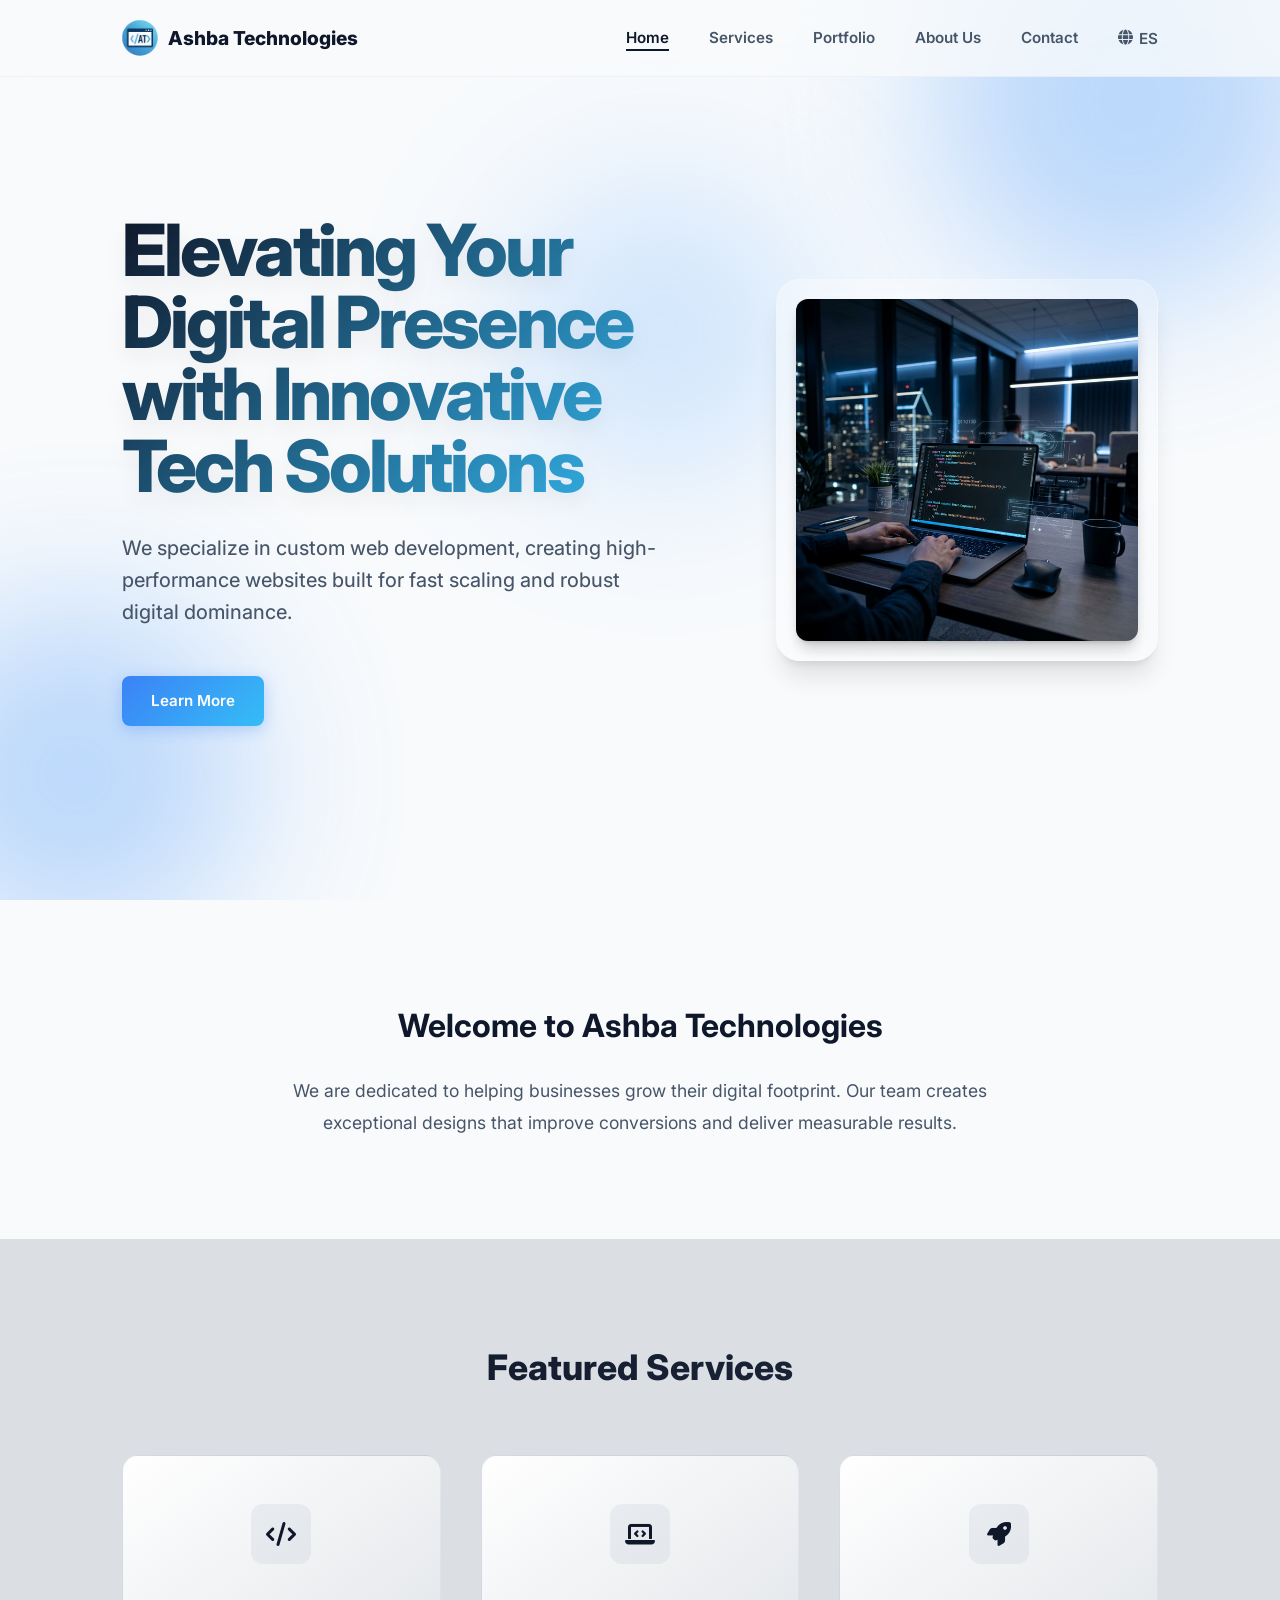
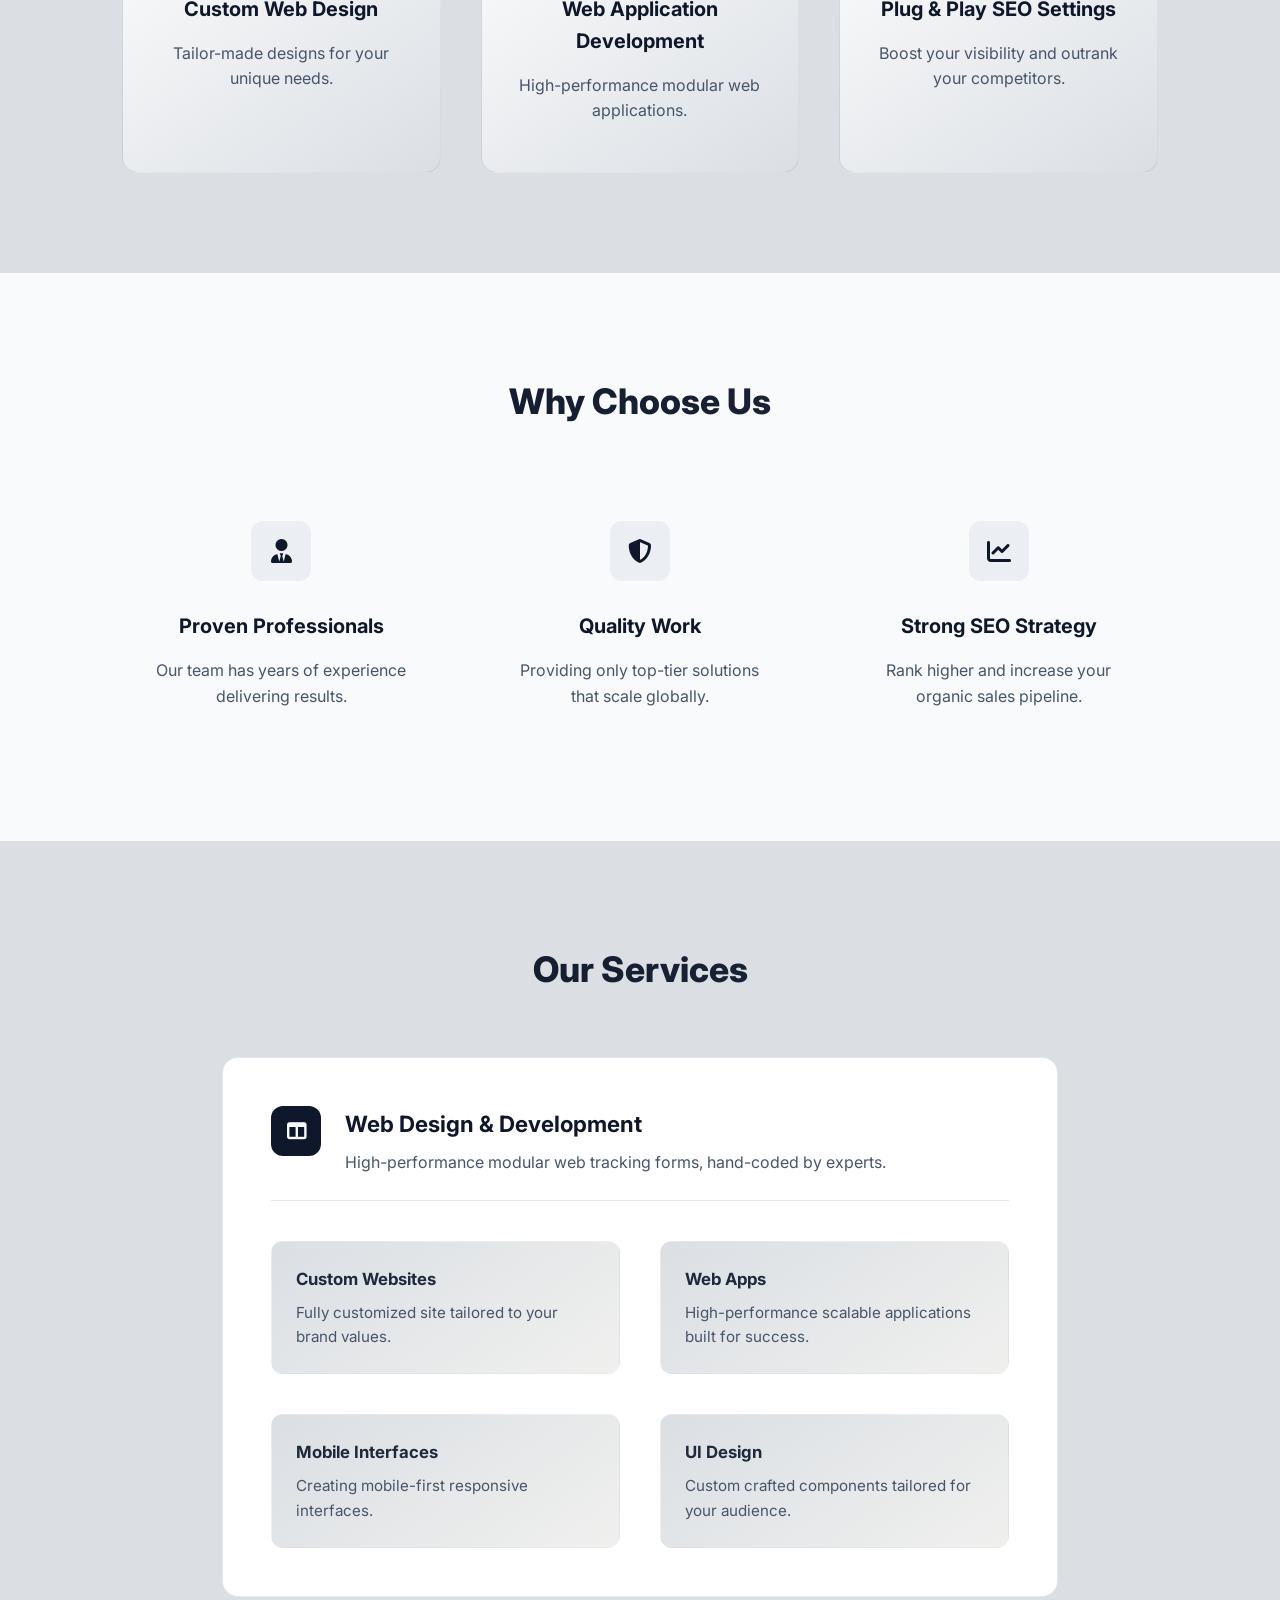
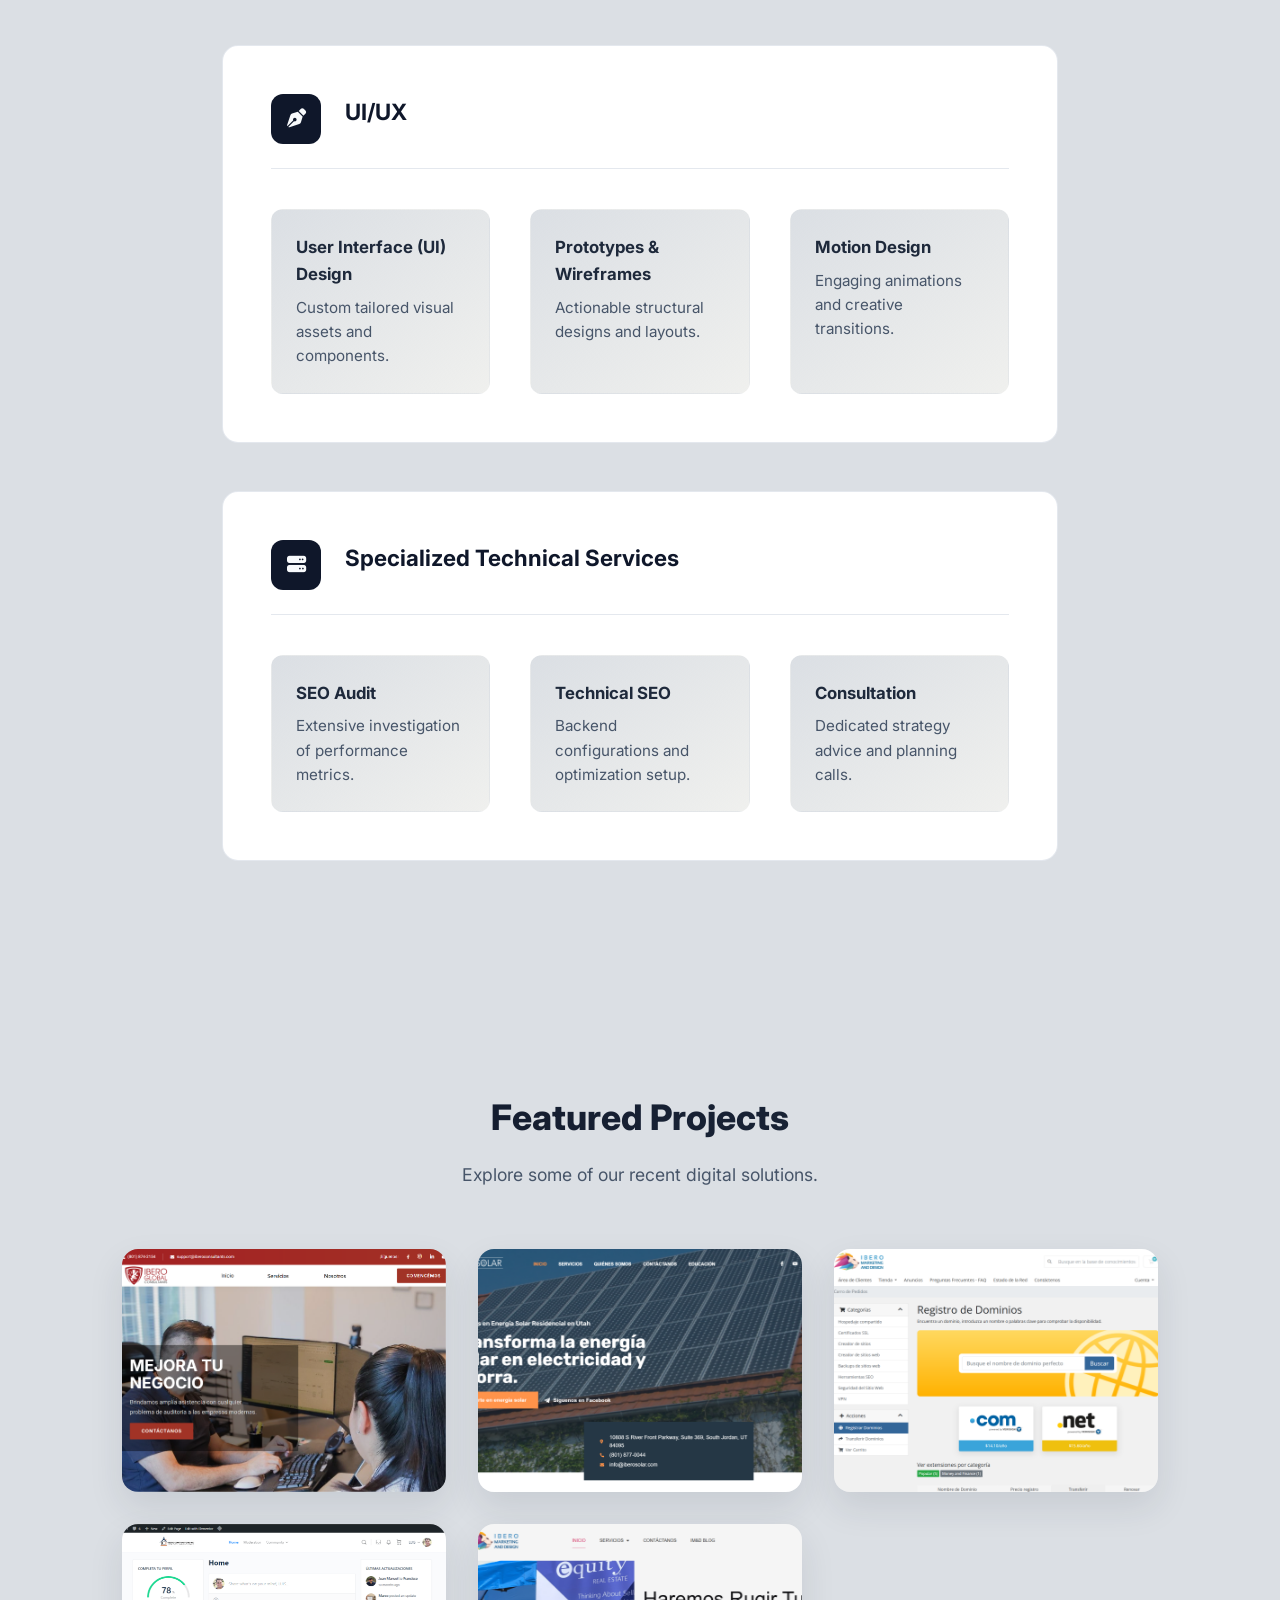
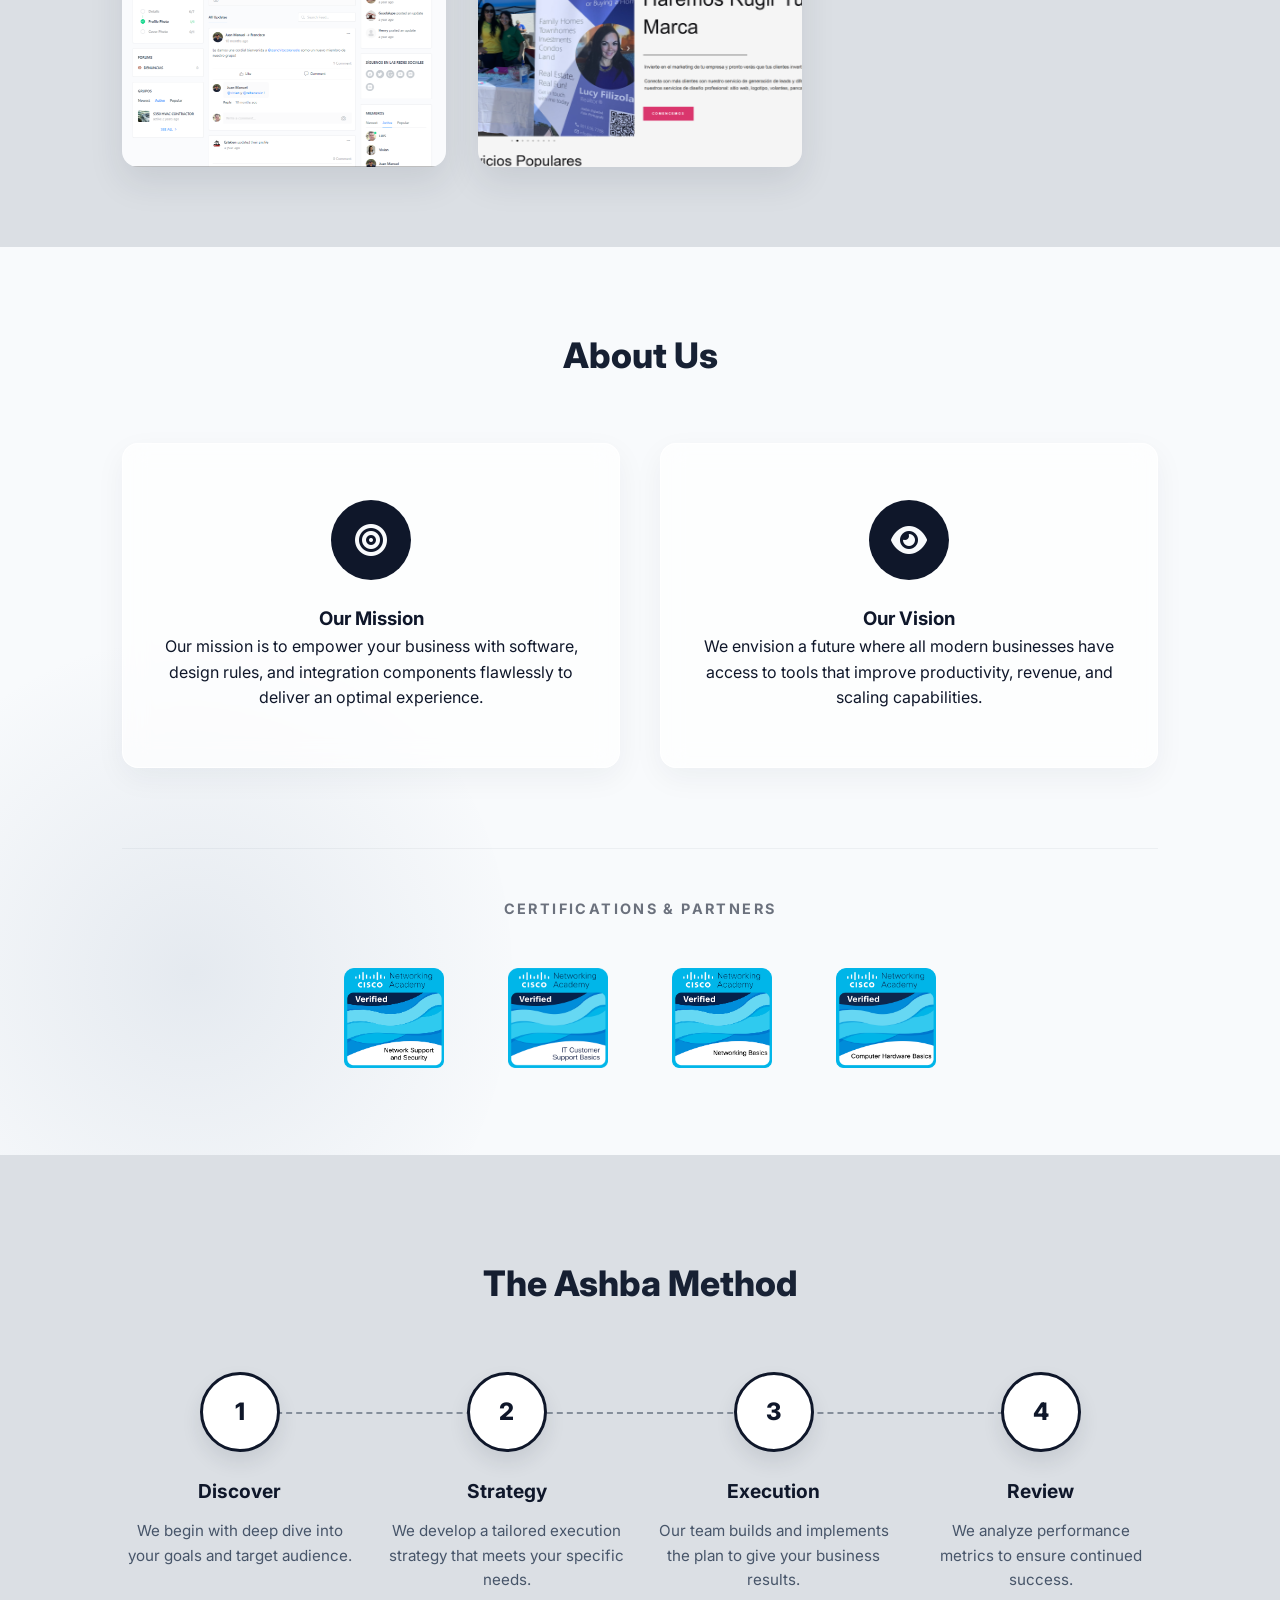
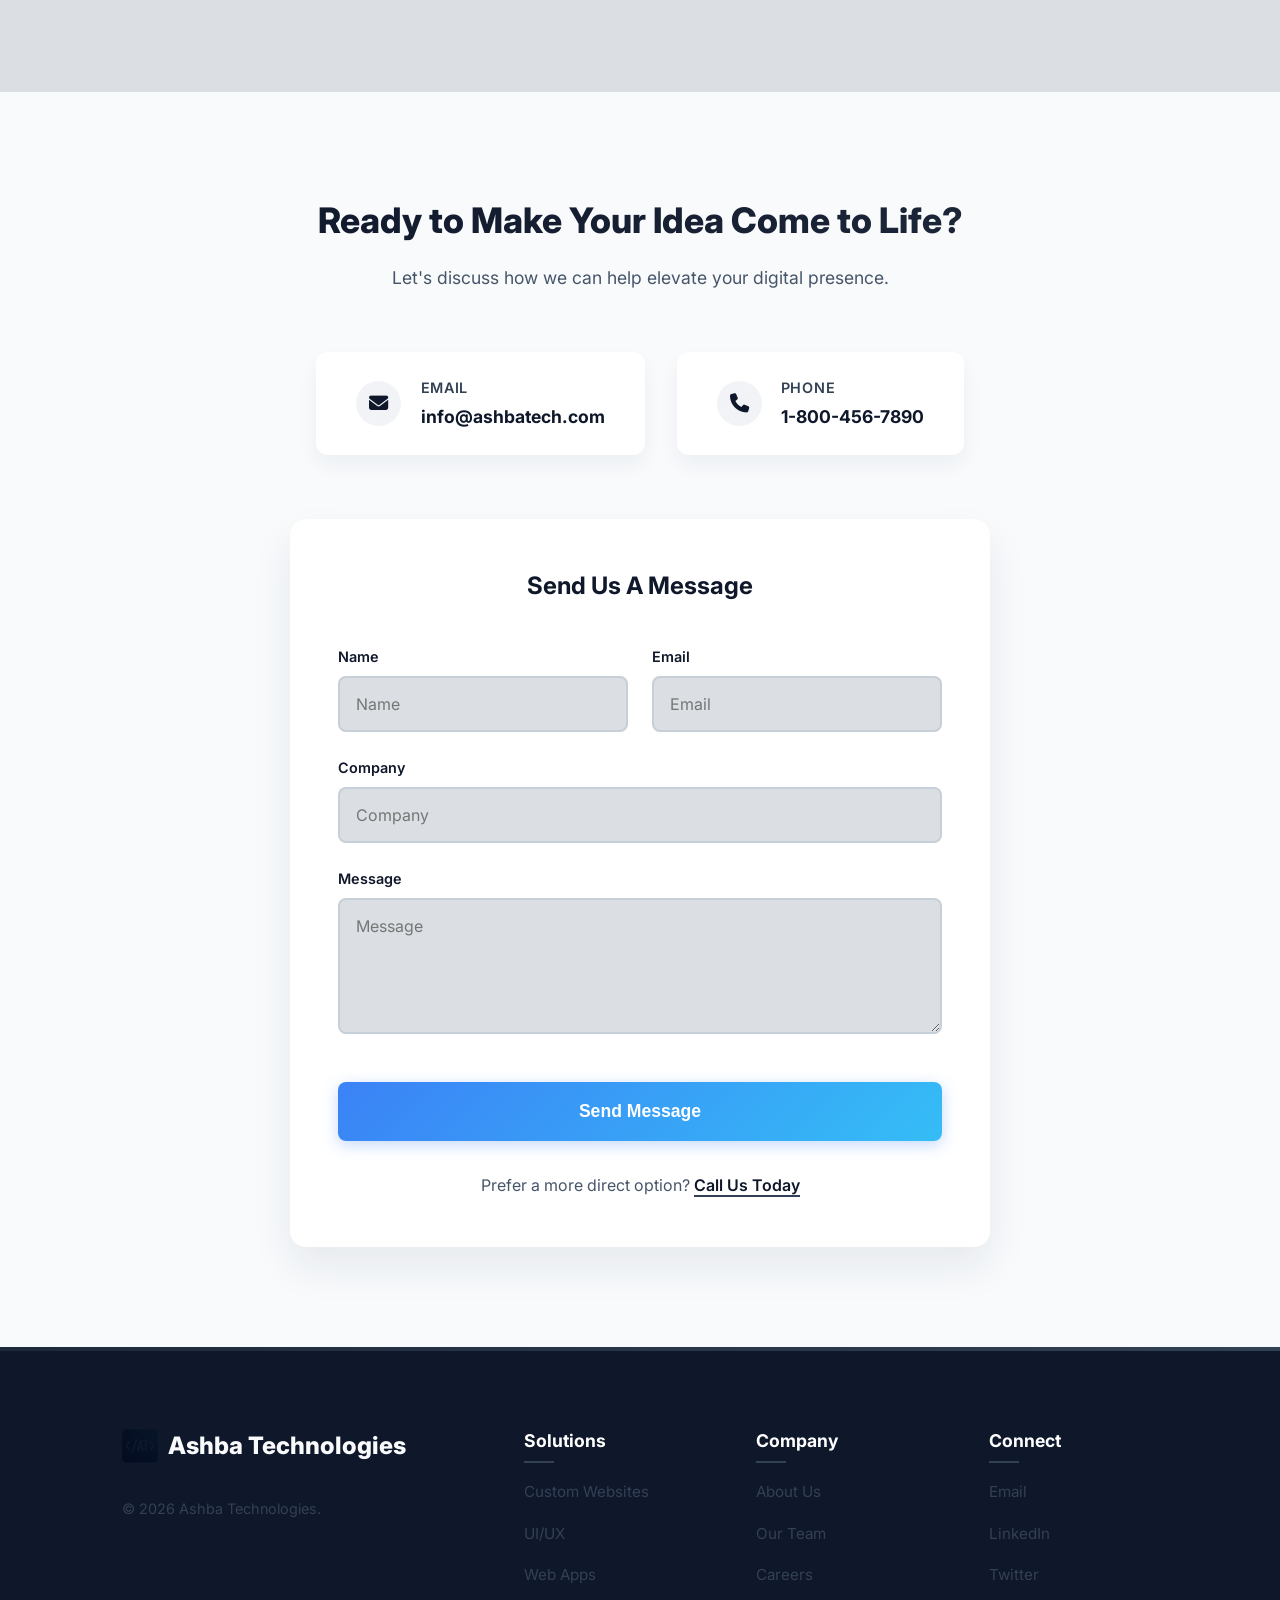
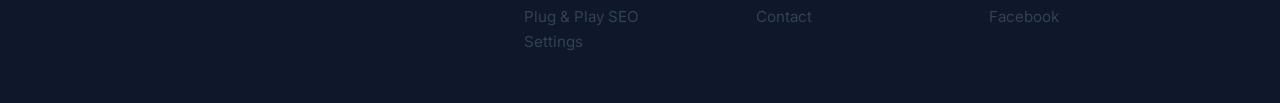
==== index.html @ 41d473df "feat: Add JSDOM-based language toggle test, refactor language switching logic, and clean up HTML and" ====
<!DOCTYPE html>
<html lang="en">

<head>
    <meta charset="UTF-8">
    <meta name="viewport" content="width=device-width, initial-scale=1.0">
    <title>Ashba Technologies</title>
    <meta name="description" content="Elevating Your Digital Presence with Innovative Tech Solutions">

    <!-- Google Fonts -->
    <link rel="preconnect" href="https://fonts.googleapis.com">
    <link rel="preconnect" href="https://fonts.gstatic.com" crossorigin>
    <link href="https://fonts.googleapis.com/css2?family=Inter:wght@300;400;500;600;700;800&display=swap"
        rel="stylesheet">

    <!-- Icons -->
    <link rel="stylesheet" href="https://cdnjs.cloudflare.com/ajax/libs/font-awesome/6.4.0/css/all.min.css">

    <!-- Custom CSS -->
    <link rel="stylesheet" href="css/style.css">

    <!-- Favicon -->
    <link rel="icon" href="images/favicon-logo.svg" type="image/svg+xml">
</head>

<body>
    <!-- Navbar -->
    <nav class="navbar" id="navbar">
        <div class="container">
            <div class="logo">
                <a href="#home">
                    <img src="images/main-logo.svg" alt="Ashba Technologies Logo" class="logo-icon-img">
                    Ashba Technologies
                </a>
            </div>
            <ul class="nav-links">
                <li><a href="#home" data-i18n="nav_home">Home</a></li>
                <li><a href="#services" data-i18n="nav_services">Services</a></li>
                <li><a href="#portfolio" data-i18n="nav_portfolio">Portfolio</a></li>
                <li><a href="#about" data-i18n="nav_about">About Us</a></li>
                <li><a href="#contact" data-i18n="nav_contact">Contact</a></li>
                <li>
                    <button id="lang-toggle" class="lang-btn">
                        <i class="fa-solid fa-globe"></i> <span id="lang-text">ES</span>
                    </button>
                </li>
            </ul>
            <div class="menu-toggle" id="mobile-menu">
                <span class="bar"></span>
                <span class="bar"></span>
                <span class="bar"></span>
            </div>
        </div>
    </nav>

    <!-- Hero Section -->
    <section id="home" class="hero">
        <div class="hero-blobs">
            <div class="blob blob-1"></div>
            <div class="blob blob-2"></div>
            <div class="blob blob-3"></div>
        </div>
        <div class="container hero-container">
            <div class="hero-content">
                <h1 data-i18n="hero_title">Elevating Your Digital Presence with Innovative Tech Solutions</h1>
                <p data-i18n="hero_desc">We specialize in custom web development, creating high-performance websites
                    built for fast scaling
                    and robust digital dominance.</p>
                <div class="hero-btns">
                    <a href="#about" class="btn btn-primary" data-i18n="btn_learn_more">Learn More</a>
                </div>
            </div>
            <div class="hero-visual">
                <div class="image-placeholder">
                    <img src="images/hero-background.png" alt="Hero Background" class="hero-image">
                </div>
            </div>
        </div>
    </section>

    <!-- Welcome Section -->
    <section class="welcome section">
        <div class="container">
            <h2 data-i18n="welcome_title">Welcome to Ashba Technologies</h2>
            <p data-i18n="welcome_desc">We are dedicated to helping businesses grow their digital footprint. Our team
                creates exceptional designs
                that improve conversions and deliver measurable results.</p>
        </div>
    </section>

    <!-- Featured Services -->
    <section class="featured-services section section-alt">
        <div class="container">
            <div class="section-title">
                <h2 data-i18n="feat_title">Featured Services</h2>
            </div>
            <div class="grid-3">
                <div class="card center-text">
                    <div class="card-icon"><i class="fa-solid fa-code"></i></div>
                    <h3 data-i18n="feat_1_title">Custom Web Design</h3>
                    <p data-i18n="feat_1_desc">Tailor-made designs for your unique needs.</p>
                </div>
                <div class="card center-text">
                    <div class="card-icon"><i class="fa-solid fa-laptop-code"></i></div>
                    <h3 data-i18n="feat_2_title">Web Application Development</h3>
                    <p data-i18n="feat_2_desc">High-performance modular web applications.</p>
                </div>
                <div class="card center-text">
                    <div class="card-icon"><i class="fa-solid fa-rocket"></i></div>
                    <h3 data-i18n="feat_3_title">Plug & Play SEO Settings</h3>
                    <p data-i18n="feat_3_desc">Boost your visibility and outrank your competitors.</p>
                </div>
            </div>
        </div>
    </section>

    <!-- Why Choose Us -->
    <section class="why-choose-us section">
        <div class="container">
            <div class="section-title">
                <h2 data-i18n="why_title">Why Choose Us</h2>
            </div>
            <div class="grid-3">
                <div class="card center-text no-border">
                    <div class="card-icon"><i class="fa-solid fa-user-tie"></i></div>
                    <h3 data-i18n="why_1_title">Proven Professionals</h3>
                    <p data-i18n="why_1_desc">Our team has years of experience delivering results.</p>
                </div>
                <div class="card center-text no-border">
                    <div class="card-icon"><i class="fa-solid fa-shield-halved"></i></div>
                    <h3 data-i18n="why_2_title">Quality Work</h3>
                    <p data-i18n="why_2_desc">Providing only top-tier solutions that scale globally.</p>
                </div>
                <div class="card center-text no-border">
                    <div class="card-icon"><i class="fa-solid fa-chart-line"></i></div>
                    <h3 data-i18n="why_3_title">Strong SEO Strategy</h3>
                    <p data-i18n="why_3_desc">Rank higher and increase your organic sales pipeline.</p>
                </div>
            </div>
        </div>
    </section>

    <!-- Our Services Details -->
    <section id="services" class="services-details section section-alt">
        <div class="container">
            <div class="section-title">
                <h2 data-i18n="services_title">Our Services</h2>
            </div>

            <div class="service-category">
                <div class="category-header">
                    <div class="cat-icon"><i class="fa-solid fa-table-columns"></i></div>
                    <div>
                        <h3 data-i18n="cat_1_title">Web Design & Development</h3>
                        <p class="cat-desc" data-i18n="cat_1_desc">High-performance modular web tracking forms,
                            hand-coded by experts.</p>
                    </div>
                </div>
                <div class="grid-2 mt-4">
                    <div class="sub-card">
                        <h4 data-i18n="sub_1_1_title">Custom Websites</h4>
                        <p data-i18n="sub_1_1_desc">Fully customized site tailored to your brand values.</p>
                    </div>
                    <div class="sub-card">
                        <h4 data-i18n="sub_1_2_title">Web Apps</h4>
                        <p data-i18n="sub_1_2_desc">High-performance scalable applications built for success.</p>
                    </div>
                    <div class="sub-card">
                        <h4 data-i18n="sub_1_3_title">Mobile Interfaces</h4>
                        <p data-i18n="sub_1_3_desc">Creating mobile-first responsive interfaces.</p>
                    </div>
                    <div class="sub-card">
                        <h4 data-i18n="sub_1_4_title">UI Design</h4>
                        <p data-i18n="sub_1_4_desc">Custom crafted components tailored for your audience.</p>
                    </div>
                </div>
            </div>

            <div class="service-category">
                <div class="category-header">
                    <div class="cat-icon"><i class="fa-solid fa-pen-nib"></i></div>
                    <div>
                        <h3 data-i18n="cat_2_title">UI/UX</h3>
                    </div>
                </div>
                <div class="grid-3 mt-4">
                    <div class="sub-card">
                        <h4 data-i18n="sub_2_1_title">User Interface (UI) Design</h4>
                        <p data-i18n="sub_2_1_desc">Custom tailored visual assets and components.</p>
                    </div>
                    <div class="sub-card">
                        <h4 data-i18n="sub_2_2_title">Prototypes & Wireframes</h4>
                        <p data-i18n="sub_2_2_desc">Actionable structural designs and layouts.</p>
                    </div>
                    <div class="sub-card">
                        <h4 data-i18n="sub_2_3_title">Motion Design</h4>
                        <p data-i18n="sub_2_3_desc">Engaging animations and creative transitions.</p>
                    </div>
                </div>
            </div>

            <div class="service-category">
                <div class="category-header">
                    <div class="cat-icon"><i class="fa-solid fa-server"></i></div>
                    <div>
                        <h3 data-i18n="cat_3_title">Specialized Technical Services</h3>
                    </div>
                </div>
                <div class="grid-3 mt-4">
                    <div class="sub-card">
                        <h4 data-i18n="sub_3_1_title">SEO Audit</h4>
                        <p data-i18n="sub_3_1_desc">Extensive investigation of performance metrics.</p>
                    </div>
                    <div class="sub-card">
                        <h4 data-i18n="sub_3_2_title">Technical SEO</h4>
                        <p data-i18n="sub_3_2_desc">Backend configurations and optimization setup.</p>
                    </div>
                    <div class="sub-card">
                        <h4 data-i18n="sub_3_3_title">Consultation</h4>
                        <p data-i18n="sub_3_3_desc">Dedicated strategy advice and planning calls.</p>
                    </div>
                </div>
            </div>

        </div>
    </section>

    <section id="portfolio" class="portfolio section">
        <div class="container">
            <div class="section-title">
                <h2 data-i18n="portfolio_title">Featured Projects</h2>
                <p class="subtitle" data-i18n="portfolio_subtitle">Explore some of our recent digital solutions.</p>
            </div>

            <div class="portfolio-grid">


                <div class="portfolio-item">
                    <img src="images/ibero.png" alt="Ibero Global Consultants" class="portfolio-img"
                        data-link="https://iberoconsultants.com/" loading="lazy">
                    <div class="portfolio-overlay">
                        <div class="overlay-content">
                            <h3>Ibero Global Consultants</h3>
                            <p>Consulting Firm</p>
                        </div>
                    </div>
                </div>

                <div class="portfolio-item">
                    <img src="images/iberosolar.png" alt="Ibero Solar" class="portfolio-img"
                        data-link="https://iberosolar.com" loading="lazy">
                    <div class="portfolio-overlay">
                        <div class="overlay-content">
                            <h3>Ibero Solar</h3>
                            <p>Solar Energy Company</p>
                        </div>
                    </div>
                </div>

                <div class="portfolio-item">
                    <img src="images/iberositios.png" alt="Ibero Sites" class="portfolio-img"
                        data-link="https://iberositios.com" loading="lazy">
                    <div class="portfolio-overlay">
                        <div class="overlay-content">
                            <h3>Ibero Sites</h3>
                            <p>Web Hosting & Reseller</p>
                        </div>
                    </div>
                </div>

                <div class="portfolio-item">
                    <img src="images/iberocontractors1.png" alt="Ibero Contractors" class="portfolio-img"
                        data-link="https://iberocontractors.com" loading="lazy">
                    <div class="portfolio-overlay">
                        <div class="overlay-content">
                            <h3>Ibero Contractors</h3>
                            <p>Private Community Website</p>
                        </div>
                    </div>
                </div>

                <div class="portfolio-item">
                    <img src="images/iberom&d.png" alt="Ibero M&D" class="portfolio-img"
                        data-link="https://iberodesign.com" loading="lazy">
                    <div class="portfolio-overlay">
                        <div class="overlay-content">
                            <h3>Ibero Marketing & Design</h3>
                            <p>Marketing & Design Company</p>
                        </div>
                    </div>
                </div>

            </div>
        </div>
    </section>

    <section id="about" class="about section">
        <div class="container">
            <div class="section-title">
                <h2 data-i18n="about_section_title">About Us</h2>
            </div>

            <div class="grid-2">
                <div class="about-card">
                    <div class="card-icon"><i class="fa-solid fa-bullseye"></i></div>
                    <h3 data-i18n="mission_title">Our Mission</h3>
                    <p data-i18n="mission_desc">Our mission is to empower your business with software, design rules, and
                        integration components flawlessly to deliver an optimal experience.</p>
                </div>
                <div class="about-card">
                    <div class="card-icon"><i class="fa-solid fa-eye"></i></div>
                    <h3 data-i18n="vision_title">Our Vision</h3>
                    <p data-i18n="vision_desc">We envision a future where all modern businesses have access to tools
                        that improve productivity, revenue, and scaling capabilities.</p>
                </div>
            </div>

            <div class="about-badges">
                <h4 class="badges-title">Certifications & Partners</h4>
                <div class="badges-grid">
                    <div class="badge-item">
                        <a href="https://www.credly.com/users/luis-chanona.de866834/badges#credly" target="_blank"
                            rel="noopener noreferrer">
                            <img src="images/image.png" alt="Cisco Certification" title="Cisco" loading="lazy">
                        </a>
                    </div>
                    <div class="badge-item">
                        <img src="images/blob.png" alt="Partner Badge" title="Partner" loading="lazy">
                    </div>
                    <div class="badge-item">
                        <img src="images/image (1).png" alt="Professional Certification" title="Certification"
                            loading="lazy">
                    </div>
                    <div class="badge-item">
                        <img src="images/image (2).png" alt="Technology Partner" title="Partner" loading="lazy">
                    </div>
                </div>
            </div>
        </div>
    </section>

    <!-- The Ashba Method -->
    <section class="method section section-alt">
        <div class="container">
            <div class="section-title">
                <h2 data-i18n="method_title">The Ashba Method</h2>
            </div>
            <div class="method-grid">
                <div class="method-step">
                    <div class="step-num">1</div>
                    <h3 data-i18n="method_1">Discover</h3>
                    <p data-i18n="method_1_desc">We begin with deep dive into your goals and target audience.</p>
                </div>
                <div class="method-step">
                    <div class="step-num">2</div>
                    <h3 data-i18n="method_2">Strategy</h3>
                    <p data-i18n="method_2_desc">We develop a tailored execution strategy that meets your specific
                        needs.</p>
                </div>
                <div class="method-step">
                    <div class="step-num">3</div>
                    <h3 data-i18n="method_3">Execution</h3>
                    <p data-i18n="method_3_desc">Our team builds and implements the plan to give your business results.
                    </p>
                </div>
                <div class="method-step">
                    <div class="step-num">4</div>
                    <h3 data-i18n="method_4">Review</h3>
                    <p data-i18n="method_4_desc">We analyze performance metrics to ensure continued success.</p>
                </div>
            </div>
        </div>
    </section>

    <!-- Contact Section -->
    <section id="contact" class="contact section">
        <div class="container">
            <div class="section-title">
                <h2 data-i18n="contact_title">Ready to Make Your Idea Come to Life?</h2>
                <p class="subtitle" data-i18n="contact_subtitle">Let's discuss how we can help elevate your digital
                    presence.</p>
            </div>

            <div class="contact-cards">
                <div class="contact-card">
                    <div class="contact-icon"><i class="fa-solid fa-envelope"></i></div>
                    <div>
                        <h4 data-i18n="contact_email">Email</h4>
                        <p>info@ashbatech.com</p>
                    </div>
                </div>
                <div class="contact-card">
                    <div class="contact-icon"><i class="fa-solid fa-phone"></i></div>
                    <div>
                        <h4 data-i18n="contact_phone">Phone</h4>
                        <p>1-800-456-7890</p>
                    </div>
                </div>
            </div>

            <div class="form-wrapper">
                <form id="contact-form" class="contact-form">
                    <div class="form-header">
                        <h3 data-i18n="form_title">Send Us A Message</h3>
                    </div>
                    <div class="form-row">
                        <div class="form-group">
                            <label data-i18n="form_label_name">Name</label>
                            <input type="text" placeholder="Your Name" data-i18n-placeholder="form_label_name" required>
                        </div>
                        <div class="form-group">
                            <label data-i18n="form_label_email">Email</label>
                            <input type="email" placeholder="Your Email" data-i18n-placeholder="form_label_email"
                                required>
                        </div>
                    </div>
                    <div class="form-group">
                        <label data-i18n="form_label_company">Company</label>
                        <input type="text" placeholder="Company Name" data-i18n-placeholder="form_label_company">
                    </div>
                    <div class="form-group">
                        <label data-i18n="form_label_message">Message</label>
                        <textarea rows="5" placeholder="How can we help you?" data-i18n-placeholder="form_label_message"
                            required></textarea>
                    </div>
                    <button type="submit" class="btn btn-primary submit-btn" data-i18n="btn_send">Send Message</button>
                    <div id="form-status"></div>
                </form>

                <div class="direct-contact">
                    <p><span data-i18n="direct_contact">Prefer a more direct option?</span> <a href="tel:1-800-456-7890"
                            data-i18n="call_us_today">Call Us Today</a></p>
                </div>
            </div>
        </div>
    </section>

    <!-- Footer -->
    <footer class="footer">
        <div class="container">
            <div class="footer-grid">
                <div class="footer-col brand">
                    <div class="logo">
                        <img src="images/variant-logo.svg" alt="Ashba Technologies Logo" class="logo-icon-img">
                        Ashba Technologies
                    </div>
                    <p class="copyright">&copy; 2026 Ashba Technologies.</p>
                </div>
                <div class="footer-col">
                    <h4 data-i18n="footer_sols">Solutions</h4>
                    <ul>
                        <li><a href="#" data-i18n="sub_1_1_title">Web Design</a></li>
                        <li><a href="#" data-i18n="cat_2_title">Graphic Design</a></li>
                        <li><a href="#" data-i18n="sub_1_2_title">Web Apps</a></li>
                        <li><a href="#" data-i18n="feat_3_title">SEO Setup</a></li>
                    </ul>
                </div>
                <div class="footer-col">
                    <h4 data-i18n="footer_company">Company</h4>
                    <ul>
                        <li><a href="#" data-i18n="nav_about">About Us</a></li>
                        <li><a href="#">Our Team</a></li>
                        <li><a href="#">Careers</a></li>
                        <li><a href="#" data-i18n="nav_contact">Contact Us</a></li>
                    </ul>
                </div>
                <div class="footer-col">
                    <h4 data-i18n="footer_connect">Connect</h4>
                    <ul>
                        <li><a href="#" data-i18n="contact_email">Email</a></li>
                        <li><a href="#">LinkedIn</a></li>
                        <li><a href="#">Twitter</a></li>
                        <li><a href="#">Facebook</a></li>
                    </ul>
                </div>
            </div>
        </div>
    </footer>

    <!-- Portfolio Image Modal -->
    <div id="imageModal" class="modal">
        <span class="close">&times;</span>
        <img class="modal-content" id="modalImg" alt="Project preview">
        <div class="modal-actions">
            <a id="visitLink" href="#" target="_blank" rel="noopener noreferrer" data-i18n="visit_website">Visit
                Website</a>
        </div>
    </div>

    <!-- Translations & Custom JS -->
    <script src="js/translations.js"></script>
    <script src="js/script.js"></script>
</body>

</html>
---- css/style.css ----
/* Base Styles & Variables */
:root {
    --primary: #0F172A;
    --primary-light: #1E293B;
    --secondary: #334155;
    --accent: #3b82f6;
    --accent-glow: rgba(59, 130, 246, 0.5);
    --bg-light: #F8FAFC;
    --bg-alt: #DBDFE4;
    --text-main: #0F172A;
    --text-muted: #475569;
    --border: rgba(148, 163, 184, 0.1);
    --shadow-sm: 0 1px 2px 0 rgb(0 0 0 / 0.05);
    --shadow: 0 4px 6px -1px rgb(0 0 0 / 0.1), 0 2px 4px -2px rgb(0 0 0 / 0.1);
    --shadow-lg: 0 10px 15px -3px rgb(0 0 0 / 0.1), 0 4px 6px -4px rgb(0 0 0 / 0.1);
    --shadow-xl: 0 20px 25px -5px rgb(0 0 0 / 0.1), 0 8px 10px -6px rgb(0 0 0 / 0.1);
    --transition: all 0.3s cubic-bezier(0.4, 0, 0.2, 1);
    --glass-bg: rgba(248, 250, 252, 0.8);
    --glass-border: rgba(255, 255, 255, 0.125);
}

* {
    margin: 0;
    padding: 0;
    box-sizing: border-box;
}

html {
    scroll-behavior: smooth;
}

body {
    font-family: 'Inter', sans-serif;
    background-color: var(--bg-light);
    color: var(--text-main);
    line-height: 1.6;
    overflow-x: hidden;
}

ul {
    list-style: none;
}

a {
    text-decoration: none;
    color: inherit;
    transition: var(--transition);
}

.container {
    max-width: 1100px;
    margin: 0 auto;
    padding: 0 2rem;
}

.section {
    padding: 100px 0;
}

.section-alt {
    background-color: var(--bg-alt);
}

.section-title {
    text-align: center;
    margin-bottom: 60px;
}

.section-title h2 {
    font-size: 2.2rem;
    font-weight: 800;
    margin-bottom: 15px;
    background: linear-gradient(135deg, var(--primary) 0%, var(--primary-light) 100%);
    -webkit-background-clip: text;
    background-clip: text;
    -webkit-text-fill-color: transparent;
}

.subtitle {
    font-size: 1.1rem;
    color: var(--text-muted);
}

/* Typography Overrides */
h1,
h2,
h3,
h4,
h5,
h6 {
    color: var(--primary);
}

/* Navbar */
.navbar {
    position: fixed;
    top: 0;
    left: 0;
    width: 100%;
    z-index: 1000;
    padding: 1.25rem 0;
    transition: var(--transition);
    background: var(--glass-bg);
    backdrop-filter: blur(12px);
    -webkit-backdrop-filter: blur(12px);
    border-bottom: 1px solid var(--border);
}

.navbar.scrolled {
    padding: 0.75rem 0;
    background: rgba(248, 250, 252, 0.9);
    box-shadow: var(--shadow-lg);
}

.navbar .container {
    display: flex;
    justify-content: space-between;
    align-items: center;
}

.logo,
.logo a {
    font-size: 1.2rem;
    font-weight: 800;
    display: flex;
    align-items: center;
    gap: 10px;
    color: var(--primary);
}

.logo-icon-img {
    height: 36px;
    width: 36px;
    object-fit: contain;
    mix-blend-mode: multiply;
    transition: var(--transition);
}

.logo:hover .logo-icon-img {
    transform: rotate(5deg) scale(1.05);
}

.nav-links {
    display: flex;
    align-items: center;
    gap: 2.5rem;
}

.nav-links a {
    font-weight: 600;
    font-size: 0.95rem;
    color: var(--text-muted);
    position: relative;
}

.nav-links a::after {
    content: '';
    position: absolute;
    width: 0;
    height: 2px;
    bottom: -4px;
    left: 0;
    background-color: var(--primary);
    transition: var(--transition);
}

.nav-links a:hover::after,
.nav-links a.active::after {
    width: 100%;
}

.nav-links a:hover,
.nav-links a.active {
    color: var(--primary);
}

.lang-btn {
    background: none;
    border: none;
    color: var(--text-muted);
    font-weight: 600;
    font-size: 0.95rem;
    font-family: inherit;
    cursor: pointer;
    display: flex;
    align-items: center;
    gap: 6px;
    padding: 0;
    transition: var(--transition);
}

.lang-btn:hover {
    color: var(--primary);
}

.menu-toggle {
    display: none;
}

/* Buttons */
.btn {
    display: inline-block;
    padding: 0.8rem 1.8rem;
    font-weight: 600;
    cursor: pointer;
    transition: var(--transition);
    border: none;
    font-size: 0.95rem;
    text-align: center;
    border-radius: 8px;
    position: relative;
    overflow: hidden;
    z-index: 1;
}

.btn::after {
    content: '';
    position: absolute;
    top: 0;
    left: -100%;
    width: 100%;
    height: 100%;
    background: linear-gradient(90deg, transparent, rgba(255, 255, 255, 0.2), transparent);
    transition: 0.5s;
    z-index: 1;
}

.btn:hover::after {
    left: 100%;
}

.btn-primary {
    background: linear-gradient(135deg, #3b82f6 0%, #35BDF6 100%);
    color: #ffffff;
    box-shadow: 0 4px 15px rgba(59, 130, 246, 0.3);
}

.btn-primary:hover {
    transform: translateY(-2px);
    box-shadow: 0 8px 25px rgba(59, 130, 246, 0.4);
}

.btn-secondary {
    background: rgba(255, 255, 255, 0.1);
    backdrop-filter: blur(8px);
    -webkit-backdrop-filter: blur(8px);
    border: 1px solid rgba(255, 255, 255, 0.2);
    color: var(--primary);
}

.btn-secondary:hover {
    background: rgba(255, 255, 255, 0.2);
    border-color: rgba(255, 255, 255, 0.3);
}

/* Animations */
.fade-up {
    opacity: 0;
    transform: translateY(30px);
    transition: opacity 0.8s ease, transform 0.8s ease;
}

.fade-up.visible {
    opacity: 1;
    transform: translateY(0);
}

.delay-100 {
    transition-delay: 100ms;
}

.delay-200 {
    transition-delay: 200ms;
}

.delay-300 {
    transition-delay: 300ms;
}

.delay-400 {
    transition-delay: 400ms;
}

@keyframes float {
    0% {
        transform: translateY(0px);
    }

    50% {
        transform: translateY(-15px);
    }

    100% {
        transform: translateY(0px);
    }
}

/* Hero Section */
.hero {
    min-height: 100vh;
    display: flex;
    align-items: center;
    padding: 140px 0 100px;
    position: relative;
    overflow: hidden;
    background-color: var(--bg-light);
}

/* Mesh Gradient Blobs */
.hero-blobs {
    position: absolute;
    top: 0;
    left: 0;
    width: 100%;
    height: 100%;
    z-index: 0;
    overflow: hidden;
}

.blob {
    position: absolute;
    filter: blur(80px);
    border-radius: 50%;
    opacity: 0.4;
    transition: var(--transition);
}

.blob-1 {
    width: 400px;
    height: 400px;
    background: #60a5fa;
    top: -100px;
    right: -50px;
    animation: blob-float 20s infinite alternate;
}

.blob-2 {
    width: 350px;
    height: 350px;
    background: #60a5fa;
    bottom: -50px;
    left: -100px;
    animation: blob-float 25s infinite alternate-reverse;
}

.blob-3 {
    width: 300px;
    height: 300px;
    background: #93c5fd;
    top: 20%;
    left: 40%;
    animation: blob-float 18s infinite alternate;
}

@keyframes blob-float {
    0% {
        transform: translate(0, 0) scale(1);
    }

    33% {
        transform: translate(30px, -50px) scale(1.1);
    }

    66% {
        transform: translate(-20px, 20px) scale(0.9);
    }

    100% {
        transform: translate(0, 0) scale(1);
    }
}

.hero-container {
    display: grid;
    grid-template-columns: 1.2fr 0.8fr;
    gap: 5rem;
    align-items: center;
    position: relative;
    z-index: 1;
}

.hero-content h1 {
    font-size: 4.5rem;
    line-height: 1;
    margin-bottom: 30px;
    font-weight: 800;
    letter-spacing: -0.04em;
    background: linear-gradient(135deg, var(--primary) 0%, #35BDF6 100%);
    -webkit-background-clip: text;
    background-clip: text;
    -webkit-text-fill-color: transparent;
    filter: drop-shadow(0 10px 10px rgba(0, 0, 0, 0.05));
}

.hero-content p {
    font-size: 1.25rem;
    color: var(--text-muted);
    font-weight: 450;
    margin-bottom: 48px;
    max-width: 540px;
    line-height: 1.6;
}

.hero-btns {
    display: flex;
    gap: 1.5rem;
}

.hero-visual {
    width: 100%;
    position: relative;
    padding: 20px;
}

.hero-visual::before {
    content: '';
    position: absolute;
    inset: 0;
    background: linear-gradient(135deg, rgba(255, 255, 255, 0.4), rgba(255, 255, 255, 0.1));
    border-radius: 24px;
    backdrop-filter: blur(10px);
    -webkit-backdrop-filter: blur(10px);
    border: 1px solid rgba(255, 255, 255, 0.3);
    z-index: -1;
    box-shadow: var(--shadow-xl);
}

.hero-image,
.image-placeholder {
    width: 100%;
    aspect-ratio: 1/1;
    object-fit: cover;
    border-radius: 12px;
    display: flex;
    align-items: center;
    justify-content: center;
    background: var(--bg-alt);
    color: var(--text-muted);
    font-weight: 600;
    box-shadow: var(--shadow-lg);
    animation: float 6s ease-in-out infinite;
}

.hero-visual:hover .hero-image,
.hero-visual:hover .image-placeholder {
    transform: scale(1.02);
}

/* Welcome Section */
.welcome {
    text-align: center;
}

.welcome h2 {
    font-size: 2rem;
    margin-bottom: 1.5rem;
}

.welcome p {
    max-width: 700px;
    margin: 0 auto;
    color: var(--text-muted);
    font-size: 1.1rem;
    line-height: 1.8;
}

/* Grids */
.grid-3,
.grid-2 {
    display: grid;
    gap: 2.5rem;
}

.grid-3 {
    grid-template-columns: repeat(3, 1fr);
}

.grid-2 {
    grid-template-columns: repeat(2, 1fr);
}

/* Cards */
.card {
    background: linear-gradient(145deg, #ffffff 0%, var(--bg-alt) 100%);
    padding: 3rem 2rem;
    border: 1px solid rgba(119, 141, 169, 0.2);
    display: flex;
    flex-direction: column;
    align-items: center;
    transition: var(--transition);
    border-radius: 16px;
    position: relative;
    overflow: hidden;
}

.card::before {
    content: '';
    position: absolute;
    top: 0;
    left: 0;
    width: 100%;
    height: 4px;
    background: var(--primary-light);
    transform: scaleX(0);
    transform-origin: left;
    transition: var(--transition);
}

.card:hover {
    box-shadow: 0 15px 30px rgba(27, 38, 59, 0.08);
    transform: translateY(-5px);
    background: #ffffff;
}

.card:hover::before {
    transform: scaleX(1);
}

.card.center-text {
    text-align: center;
}

.card.no-border {
    border: none;
    background: transparent;
    padding: 2rem 1.5rem;
}

.card.no-border:hover {
    background: rgba(255, 255, 255, 0.5);
}

.card-icon {
    width: 60px;
    height: 60px;
    background: rgba(119, 141, 169, 0.1);
    color: var(--primary);
    display: flex;
    align-items: center;
    justify-content: center;
    margin-bottom: 1.8rem;
    font-size: 1.5rem;
    border-radius: 12px;
    transition: var(--transition);
}

.card:hover .card-icon {
    background: var(--primary);
    color: var(--bg-light);
    transform: scale(1.15) rotate(5deg);
    box-shadow: 0 0 15px rgba(65, 90, 119, 0.6);
    /* Glow effect */
}

.card h3 {
    font-size: 1.25rem;
    margin-bottom: 1rem;
    font-weight: 700;
}

.card p {
    color: var(--text-muted);
    font-size: 1rem;
    line-height: 1.6;
}

/* Services Details */
.services-details .container {
    max-width: 900px;
}

.service-category {
    margin-bottom: 3rem;
    background: #ffffff;
    padding: 3rem;
    border: 1px solid rgba(119, 141, 169, 0.2);
    border-radius: 16px;
    transition: var(--transition);
}

.service-category:hover {
    box-shadow: 0 10px 30px rgba(27, 38, 59, 0.05);
}

.category-header {
    display: flex;
    align-items: flex-start;
    gap: 1.5rem;
    margin-bottom: 2.5rem;
    border-bottom: 1px solid rgba(119, 141, 169, 0.2);
    padding-bottom: 1.5rem;
}

.cat-icon {
    width: 50px;
    height: 50px;
    background: var(--primary);
    color: var(--bg-light);
    display: flex;
    align-items: center;
    justify-content: center;
    font-size: 1.2rem;
    flex-shrink: 0;
    border-radius: 12px;
    position: relative;
}

.category-header h3 {
    font-size: 1.4rem;
    margin-bottom: 0.5rem;
}

.cat-desc {
    color: var(--text-muted);
    font-size: 1rem;
}

.mt-4 {
    margin-top: 2rem;
}

.sub-card {
    padding: 1.5rem;
    background: linear-gradient(145deg, var(--bg-alt) 0%, rgba(224, 225, 221, 0.5) 100%);
    border-radius: 12px;
    border: 1px solid transparent;
    transition: var(--transition);
}

.sub-card:hover {
    border-color: var(--secondary);
    background: linear-gradient(145deg, #ffffff 0%, var(--bg-alt) 100%);
    transform: translateY(-4px);
    /* Increased transform */
    box-shadow: 0 8px 20px rgba(27, 38, 59, 0.05);
    /* Added slight shadow */
}

.sub-card h4 {
    font-size: 1.05rem;
    margin-bottom: 0.5rem;
    color: var(--primary-light);
}

.sub-card p {
    font-size: 0.95rem;
    color: var(--text-muted);
}

/* Portfolio Section */
.portfolio {
    background: var(--bg-alt);
    padding: 80px 0;
    /* Standard section breathing room */
}

.portfolio-grid {
    display: grid;
    /* Optimization: Lowered min-width to 300px so it fits smaller tablets/large phones 
       without needing a specific media query for 1 column. */
    grid-template-columns: repeat(auto-fit, minmax(min(100%, 320px), 1fr));
    gap: 2rem;
}

.portfolio-item {
    position: relative;
    border-radius: 16px;
    overflow: hidden;
    box-shadow: 0 15px 35px rgba(27, 38, 59, 0.1);
    isolation: isolate;
    /* Performance: creates a new stacking context */
}

.portfolio-img {
    width: 100%;
    aspect-ratio: 4/3;
    object-fit: cover;
    display: block;
    /* Optimization: Use 'will-change' to tell the browser a transform is coming */
    will-change: transform;
    transition: transform 0.6s cubic-bezier(0.165, 0.84, 0.44, 1);
}

.portfolio-item:hover .portfolio-img {
    transform: scale(1.1);
}

.portfolio-overlay {
    position: absolute;
    inset: 0;
    /* Modern shorthand for full coverage */
    display: flex;
    align-items: flex-end;
    /* Keeps content at the bottom */
    padding: 2rem;

    /* Optimization: Smooth gradient for better text legibility */
    background: linear-gradient(to top,
            rgba(27, 38, 59, 0.9) 0%,
            rgba(27, 38, 59, 0.4) 50%,
            transparent 100%);

    opacity: 0;
    visibility: hidden;
    /* Better for accessibility than just opacity */
    transform: translateY(10px);
    transition: all 0.4s ease;

    /* Glassmorphism */
    backdrop-filter: blur(6px);
    -webkit-backdrop-filter: blur(6px);
    pointer-events: none;
    /* All clicks pass through to the portfolio-item container */
}

.portfolio-item:hover .portfolio-overlay {
    opacity: 1;
    visibility: visible;
    transform: translateY(0);
}

/* Matching the <div> wrapper from the HTML */
.overlay-content {
    width: 100%;
    pointer-events: none;
    /* Clicks pass through to the portfolio-item container */
}

.portfolio-overlay h3 {
    color: #ffffff;
    font-size: 1.5rem;
    margin: 0 0 0.4rem;
    font-weight: 700;
    line-height: 1.2;
}

.portfolio-overlay p {
    color: rgba(255, 255, 255, 0.9);
    font-size: 0.95rem;
    margin: 0;
}

/* Media Query Optimization */
@media (max-width: 480px) {
    .portfolio-overlay {
        /* On very small screens, make the overlay always slightly visible 
           or remove the blur to save battery/performance */
        backdrop-filter: none;
        background: rgba(27, 38, 59, 0.8);
        opacity: 1;
        visibility: visible;
        transform: none;
    }
}

.modal {
    display: none;
    position: fixed;
    z-index: 9999;
    inset: 0;
    background: rgba(0, 0, 0, 0.92);
    justify-content: center;
    align-items: center;
    flex-direction: column;
    padding: 2rem;
}

.modal.active {
    display: flex;
    animation: modalFadeIn 0.3s ease;
}

@keyframes modalFadeIn {
    from {
        opacity: 0;
    }

    to {
        opacity: 1;
    }
}

.modal-content {
    max-width: 85%;
    max-height: 70vh;
    border-radius: 12px;
    box-shadow: 0 25px 60px rgba(0, 0, 0, 0.5);
    animation: modalScaleIn 0.3s ease;
}

@keyframes modalScaleIn {
    from {
        transform: scale(0.9);
        opacity: 0;
    }

    to {
        transform: scale(1);
        opacity: 1;
    }
}

.close {
    position: absolute;
    top: 20px;
    right: 30px;
    color: white;
    font-size: 2.5rem;
    cursor: pointer;
    width: 44px;
    height: 44px;
    display: flex;
    align-items: center;
    justify-content: center;
    border-radius: 50%;
    transition: background 0.2s ease;
    z-index: 1;
}

.close:hover {
    background: rgba(255, 255, 255, 0.15);
}

.modal-actions {
    margin-top: 1.5rem;
}

.modal-actions a {
    display: inline-block;
    background: linear-gradient(135deg, #3b82f6 0%, #1d4ed8 100%);
    color: #ffffff;
    padding: 12px 28px;
    border-radius: 8px;
    text-decoration: none;
    font-weight: 600;
    font-size: 1rem;
    transition: transform 0.2s ease, box-shadow 0.2s ease;
    box-shadow: 0 4px 15px rgba(59, 130, 246, 0.3);
}

.modal-actions a:hover {
    transform: translateY(-2px);
    box-shadow: 0 6px 20px rgba(59, 130, 246, 0.5);
}

/* About Section Base */
.about {
    background: var(--bg-light);
    position: relative;
    overflow: hidden;
    padding: 80px 0;
}

.about::before {
    content: '';
    position: absolute;
    bottom: -20%;
    left: -10%;
    width: 50%;
    height: 80%;
    background: radial-gradient(circle, rgba(119, 141, 169, 0.15) 0%, rgba(224, 225, 221, 0) 70%);
    border-radius: 50%;
    z-index: 0;
}

.about .container {
    position: relative;
    z-index: 1;
}

/* Mission & Vision Cards */
.about-card {
    background: rgba(255, 255, 255, 0.7);
    backdrop-filter: blur(12px);
    -webkit-backdrop-filter: blur(12px);
    border: 1px solid rgba(255, 255, 255, 0.9);
    padding: 3.5rem 2.5rem;
    text-align: center;
    display: flex;
    flex-direction: column;
    align-items: center;
    border-radius: 16px;
    box-shadow: 0 10px 30px rgba(27, 38, 59, 0.05);
    transition: transform 0.4s cubic-bezier(0.165, 0.84, 0.44, 1), box-shadow 0.4s ease;
}

.about-card:hover {
    transform: translateY(-10px);
    box-shadow: 0 20px 40px rgba(27, 38, 59, 0.1);
}

.about-card .card-icon {
    background: var(--primary);
    color: var(--bg-light);
    width: 80px;
    height: 80px;
    font-size: 2rem;
    border-radius: 50%;
    /* Optimized centering */
    display: flex;
    align-items: center;
    justify-content: center;
    margin-bottom: 1.5rem;
    transition: transform 0.3s ease;
}

.about-card:hover .card-icon {
    transform: scale(1.1) rotate(5deg);
    /* Added a tiny bit of character */
}

/* --- New Badges & Certifications Section --- */

.about-badges {
    margin-top: 5rem;
    padding-top: 3rem;
    border-top: 1px solid rgba(27, 38, 59, 0.05);
    /* Subtle separator */
    text-align: center;
}

.badges-title {
    font-size: 0.9rem;
    font-weight: 700;
    text-transform: uppercase;
    letter-spacing: 0.15rem;
    color: var(--primary);
    opacity: 0.6;
    margin-bottom: 3rem;
}

.badges-grid {
    display: flex;
    flex-wrap: wrap;
    justify-content: center;
    align-items: center;
    gap: 4rem;
    /* Generous spacing for a high-end look */
}

.badge-item {
    transition: transform 0.3s ease;
}

.badge-item img {
    height: 100px;
    /* Consistent height is key for visual harmony */
    width: auto;
    max-width: 150px;
    object-fit: contain;
    transition: all 0.4s ease;
}

.badge-item:hover {
    transform: translateY(-5px);
}

.badge-item:hover img {
    filter: grayscale(0%) contrast(1);
    opacity: 1;
}

/* Responsive Adjustments */
@media (max-width: 768px) {
    .about-badges {
        margin-top: 3rem;
    }

    .badges-grid {
        gap: 2rem;
    }

    .badge-item img {
        height: 35px;
    }
}

/* ASHRA Method Segment */
.method-grid {
    display: grid;
    grid-template-columns: repeat(4, 1fr);
    gap: 2rem;
    position: relative;
}

.method-grid::before {
    content: '';
    position: absolute;
    top: 40px;
    left: 10%;
    width: 80%;
    height: 0;
    border-top: 2px dashed var(--secondary);
    z-index: 0;
    opacity: 0.5;
}

.method-step {
    text-align: center;
    position: relative;
    z-index: 1;
}

.step-num {
    width: 80px;
    height: 80px;
    background: #ffffff;
    color: var(--primary);
    display: flex;
    align-items: center;
    justify-content: center;
    font-size: 1.5rem;
    font-weight: 800;
    margin: 0 auto 1.5rem;
    border-radius: 50%;
    border: 3px solid var(--primary);
    box-shadow: 0 10px 20px rgba(27, 38, 59, 0.1);
    transition: var(--transition);
}

.method-step:hover .step-num {
    background: var(--primary);
    color: var(--bg-light);
    transform: scale(1.1);
    box-shadow: 0 0 20px rgba(65, 90, 119, 0.5);
    /* Glow effect */
}

.method-step h3 {
    font-size: 1.2rem;
    margin-bottom: 0.8rem;
}

.method-step p {
    font-size: 0.95rem;
    color: var(--text-muted);
}

/* Contact Details */
.contact-cards {
    display: flex;
    justify-content: center;
    gap: 2rem;
    margin-bottom: 4rem;
}

.contact-card {
    display: flex;
    align-items: center;
    gap: 1.2rem;
    background: #ffffff;
    color: var(--primary);
    padding: 1.5rem 2.5rem;
    border-radius: 12px;
    box-shadow: 0 10px 20px rgba(27, 38, 59, 0.05);
    transition: var(--transition);
}

.contact-card:hover {
    transform: translateY(-3px);
    box-shadow: 0 15px 30px rgba(27, 38, 59, 0.1);
}

.contact-icon {
    width: 45px;
    height: 45px;
    background: rgba(119, 141, 169, 0.1);
    color: var(--primary);
    display: flex;
    align-items: center;
    justify-content: center;
    font-size: 1.2rem;
    border-radius: 50%;
}

.contact-card h4 {
    font-size: 0.9rem;
    color: var(--secondary);
    font-weight: 600;
    margin-bottom: 4px;
    text-transform: uppercase;
    letter-spacing: 0.05em;
}

.contact-card p {
    font-weight: 700;
    font-size: 1.1rem;
    margin: 0;
}

.form-wrapper {
    max-width: 700px;
    margin: 0 auto;
    background: #ffffff;
    border-radius: 16px;
    padding: 3rem;
    box-shadow: 0 20px 40px rgba(27, 38, 59, 0.08);
}

.form-header {
    text-align: center;
    margin-bottom: 2.5rem;
}

.form-header h3 {
    font-size: 1.5rem;
}

.form-row {
    display: grid;
    grid-template-columns: 1fr 1fr;
    gap: 1.5rem;
}

.form-group {
    margin-bottom: 1.5rem;
    position: relative;
}

.form-group label {
    display: block;
    font-size: 0.9rem;
    font-weight: 600;
    margin-bottom: 0.5rem;
    color: var(--primary);
}

.form-group input,
.form-group textarea {
    width: 100%;
    padding: 1rem;
    border: 2px solid rgba(119, 141, 169, 0.2);
    border-radius: 8px;
    background: var(--bg-alt);
    color: var(--text-main);
    font-family: inherit;
    font-size: 1rem;
    transition: var(--transition);
}

.form-group input:focus,
.form-group textarea:focus {
    outline: none;
    border-color: var(--primary-light);
    background: #ffffff;
    box-shadow: 0 0 0 4px rgba(65, 90, 119, 0.1);
}

.submit-btn {
    width: 100%;
    padding: 1.2rem;
    font-size: 1.1rem;
    margin-top: 1rem;
}

.direct-contact {
    text-align: center;
    margin-top: 2rem;
    font-size: 1rem;
    color: var(--text-muted);
}

.direct-contact a {
    color: var(--primary);
    border-bottom: 2px solid var(--secondary);
    font-weight: 600;
    transition: var(--transition);
}

.direct-contact a:hover {
    border-bottom-color: var(--primary);
}

/* Footer Section */
.footer {
    background: var(--primary);
    color: var(--bg-light);
    padding: 5rem 0 2rem;
    position: relative;
    overflow: hidden;
}

.footer::before {
    content: '';
    position: absolute;
    top: 0;
    left: 0;
    width: 100%;
    height: 4px;
    background: linear-gradient(90deg, var(--primary-light), var(--secondary));
}

.footer-grid {
    display: grid;
    grid-template-columns: 2fr 1fr 1fr 1fr;
    gap: 4rem;
}

.footer .logo {
    margin-bottom: 1.5rem;
    color: var(--bg-light);
    font-size: 1.5rem;
}



.footer h4 {
    font-size: 1.1rem;
    margin-bottom: 1.5rem;
    color: #ffffff;
    position: relative;
    display: inline-block;
}

.footer h4::after {
    content: '';
    position: absolute;
    bottom: -8px;
    left: 0;
    width: 30px;
    height: 2px;
    background: var(--secondary);
}

.footer ul li {
    margin-bottom: 1rem;
}

.footer ul a {
    color: var(--secondary);
    font-size: 0.95rem;
    transition: var(--transition);
}

.footer ul a:hover {
    color: #ffffff;
    padding-left: 5px;
}

.copyright {
    color: var(--secondary);
    font-size: 0.9rem;
    margin-top: 2rem;
}

/* Responsive Styles */
@media screen and (max-width: 992px) {
    .hero-container {
        grid-template-columns: 1fr;
        text-align: center;
        gap: 3rem;
    }

    .hero-content p {
        margin-left: auto;
        margin-right: auto;
    }

    .hero-btns {
        justify-content: center;
    }

    .hero-visual {
        max-width: 600px;
        margin: 0 auto;
    }

    .grid-3 {
        grid-template-columns: repeat(2, 1fr);
    }

    .method-grid {
        grid-template-columns: repeat(2, 1fr);
    }

    .method-grid::before {
        display: none;
    }
}

@media screen and (max-width: 768px) {
    .nav-links {
        display: none;
    }

    .nav-links.mobile-open {
        display: flex;
        flex-direction: column;
        position: absolute;
        top: 100%;
        left: 0;
        width: 100%;
        background-color: rgba(224, 225, 221, 0.98);
        backdrop-filter: blur(10px);
        -webkit-backdrop-filter: blur(10px);
        padding: 2rem 0;
        align-items: center;
        box-shadow: 0 10px 15px -3px rgba(27, 38, 59, 0.1);
        border-bottom: 1px solid rgba(119, 141, 169, 0.2);
    }

    .menu-toggle {
        display: block;
        cursor: pointer;
    }

    .bar {
        display: block;
        width: 25px;
        height: 3px;
        margin: 5px auto;
        background-color: var(--primary);
        transition: var(--transition);
        border-radius: 3px;
    }

    .grid-3,
    .grid-2 {
        grid-template-columns: 1fr;
    }

    .form-row {
        grid-template-columns: 1fr;
    }

    .contact-cards {
        flex-direction: column;
        align-items: stretch;
    }

    .contact-card {
        width: 100%;
        justify-content: flex-start;
    }

    .hero-content h1 {
        font-size: 2.5rem;
    }

    .footer-grid {
        grid-template-columns: 1fr;
        gap: 2.5rem;
    }

    .section {
        padding: 60px 0;
    }
}
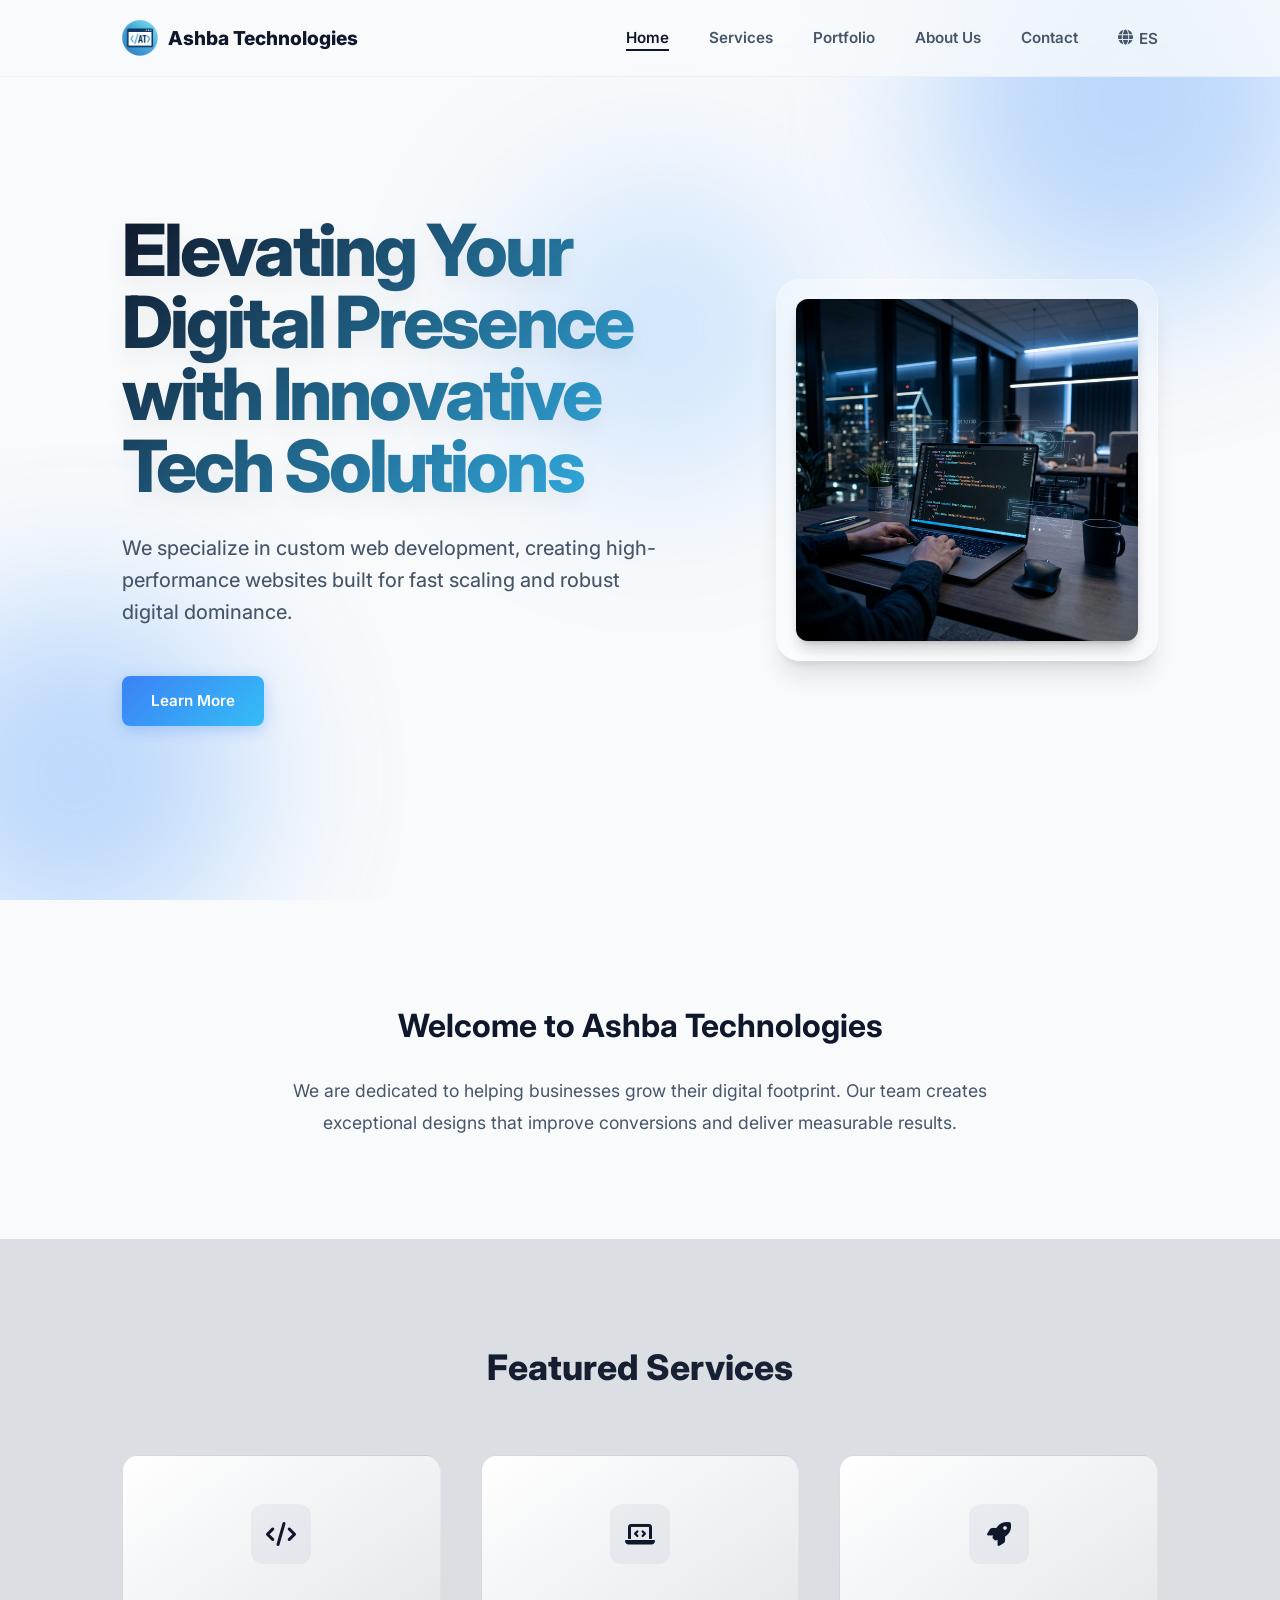
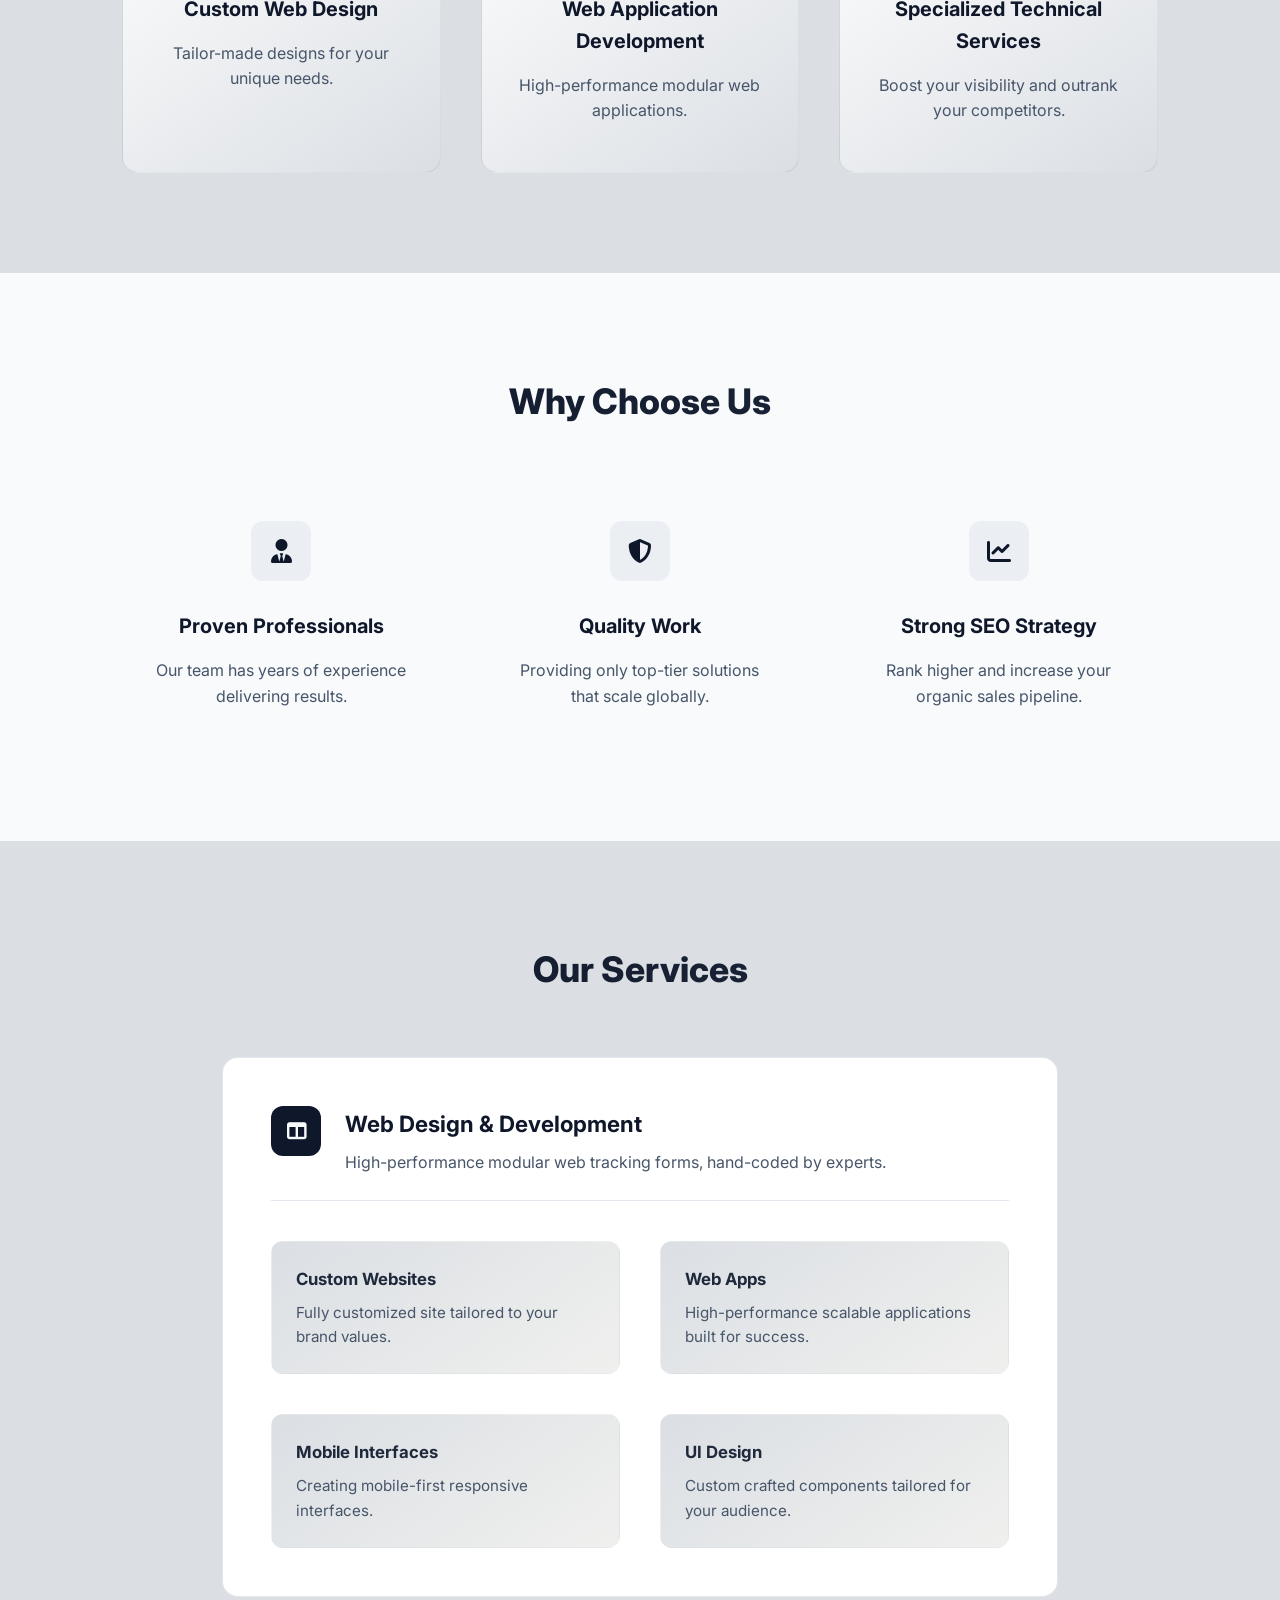
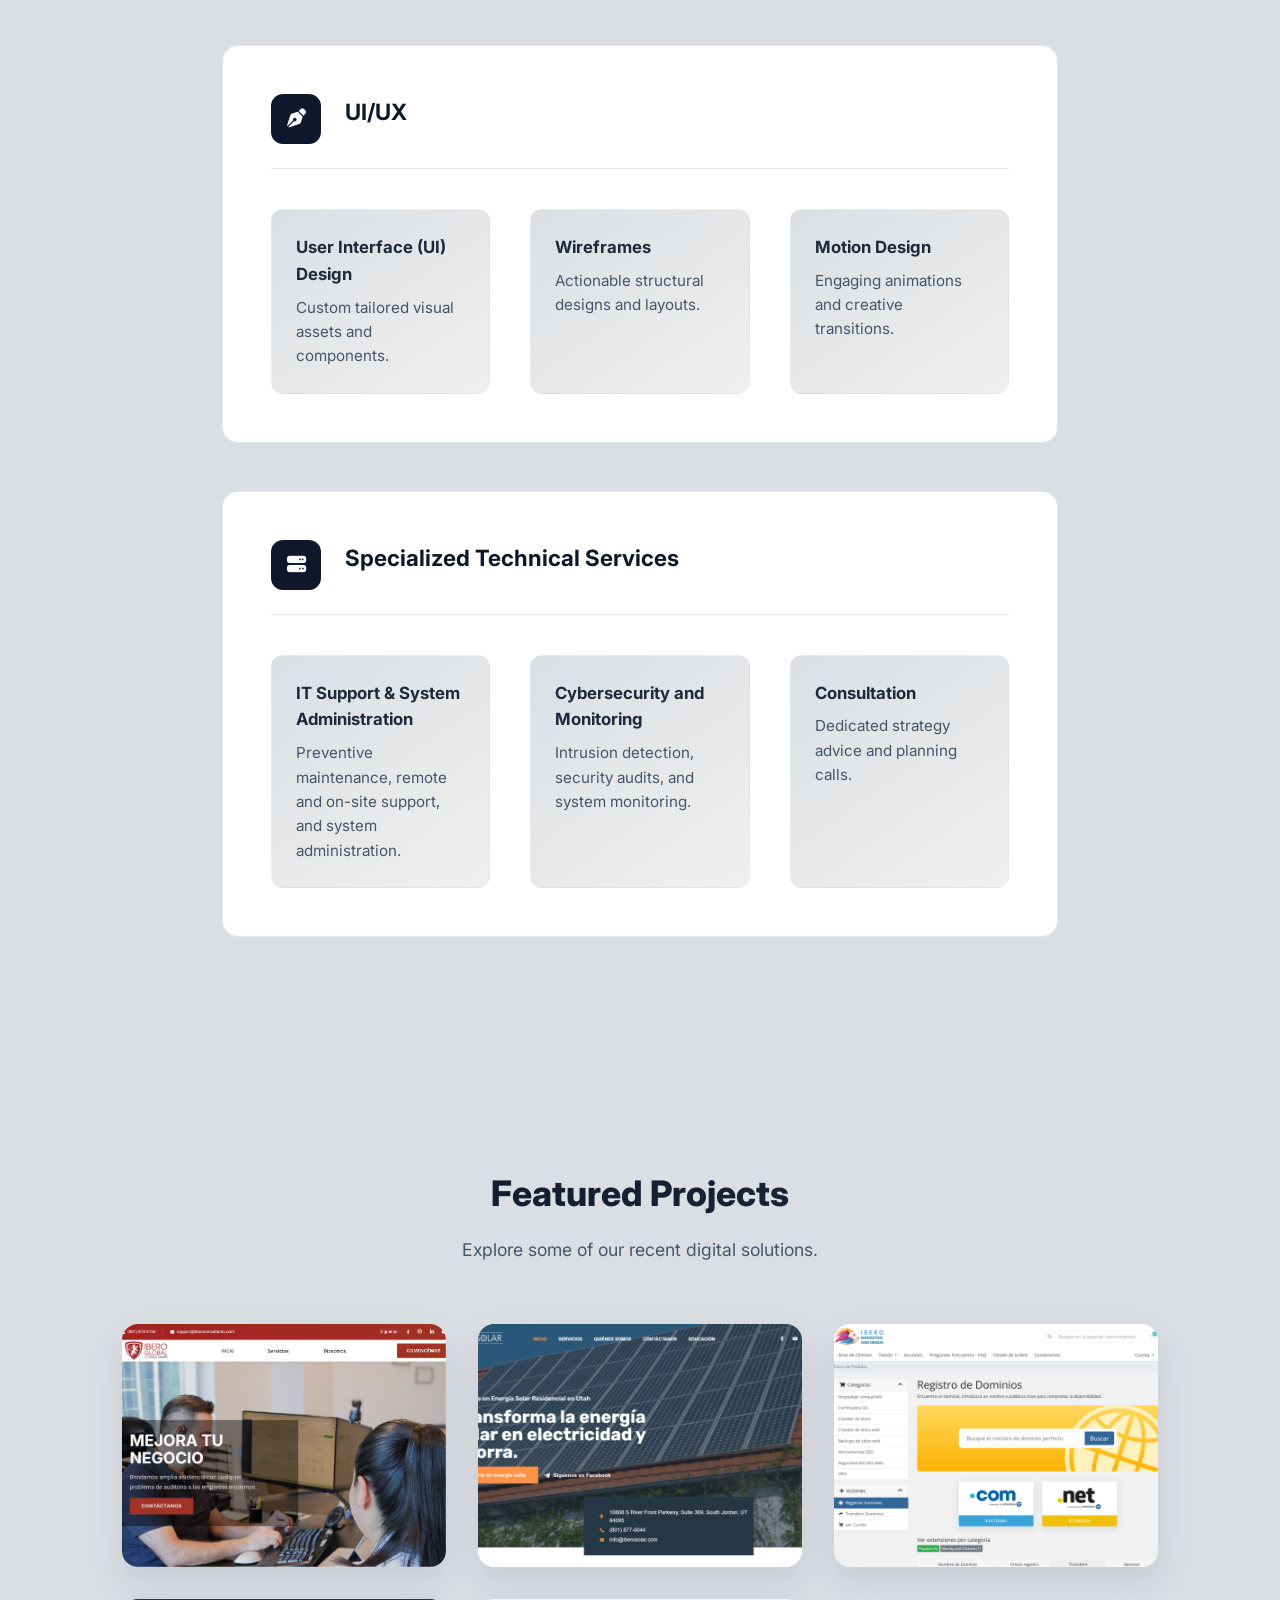
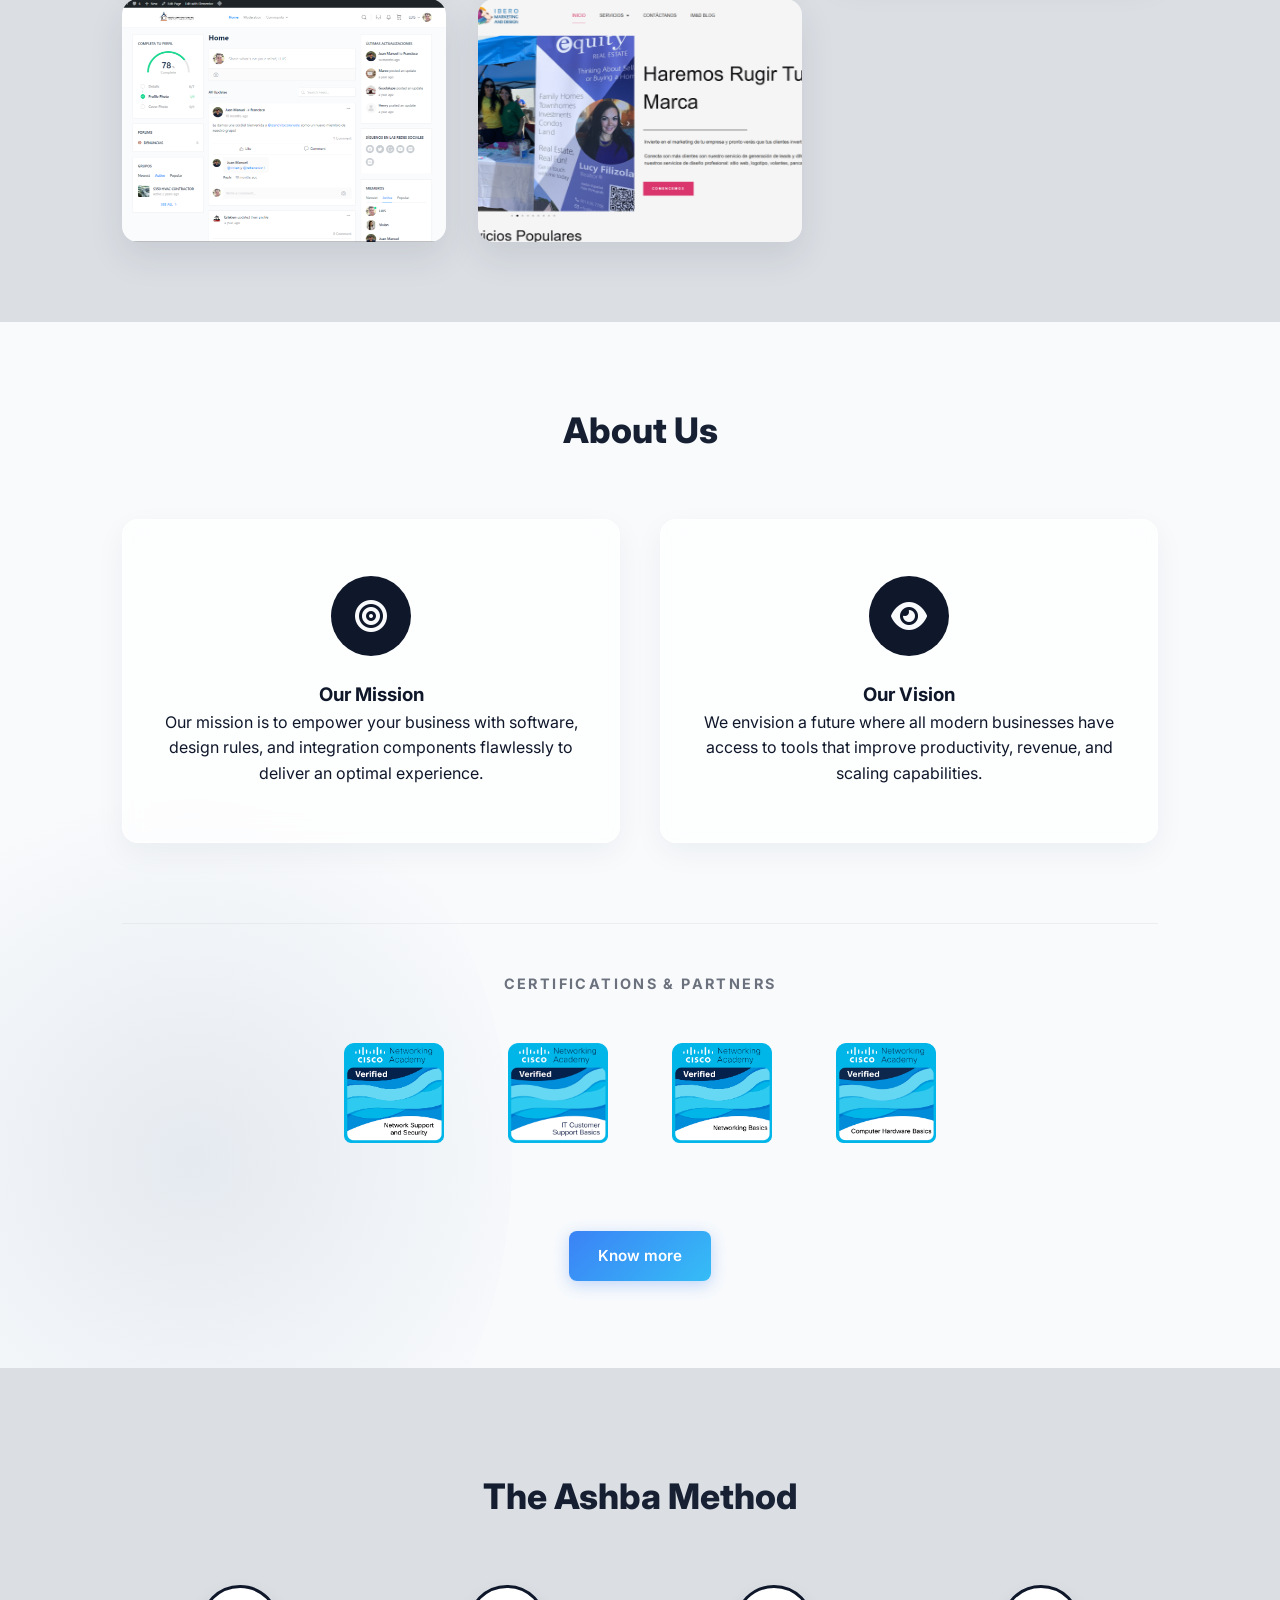
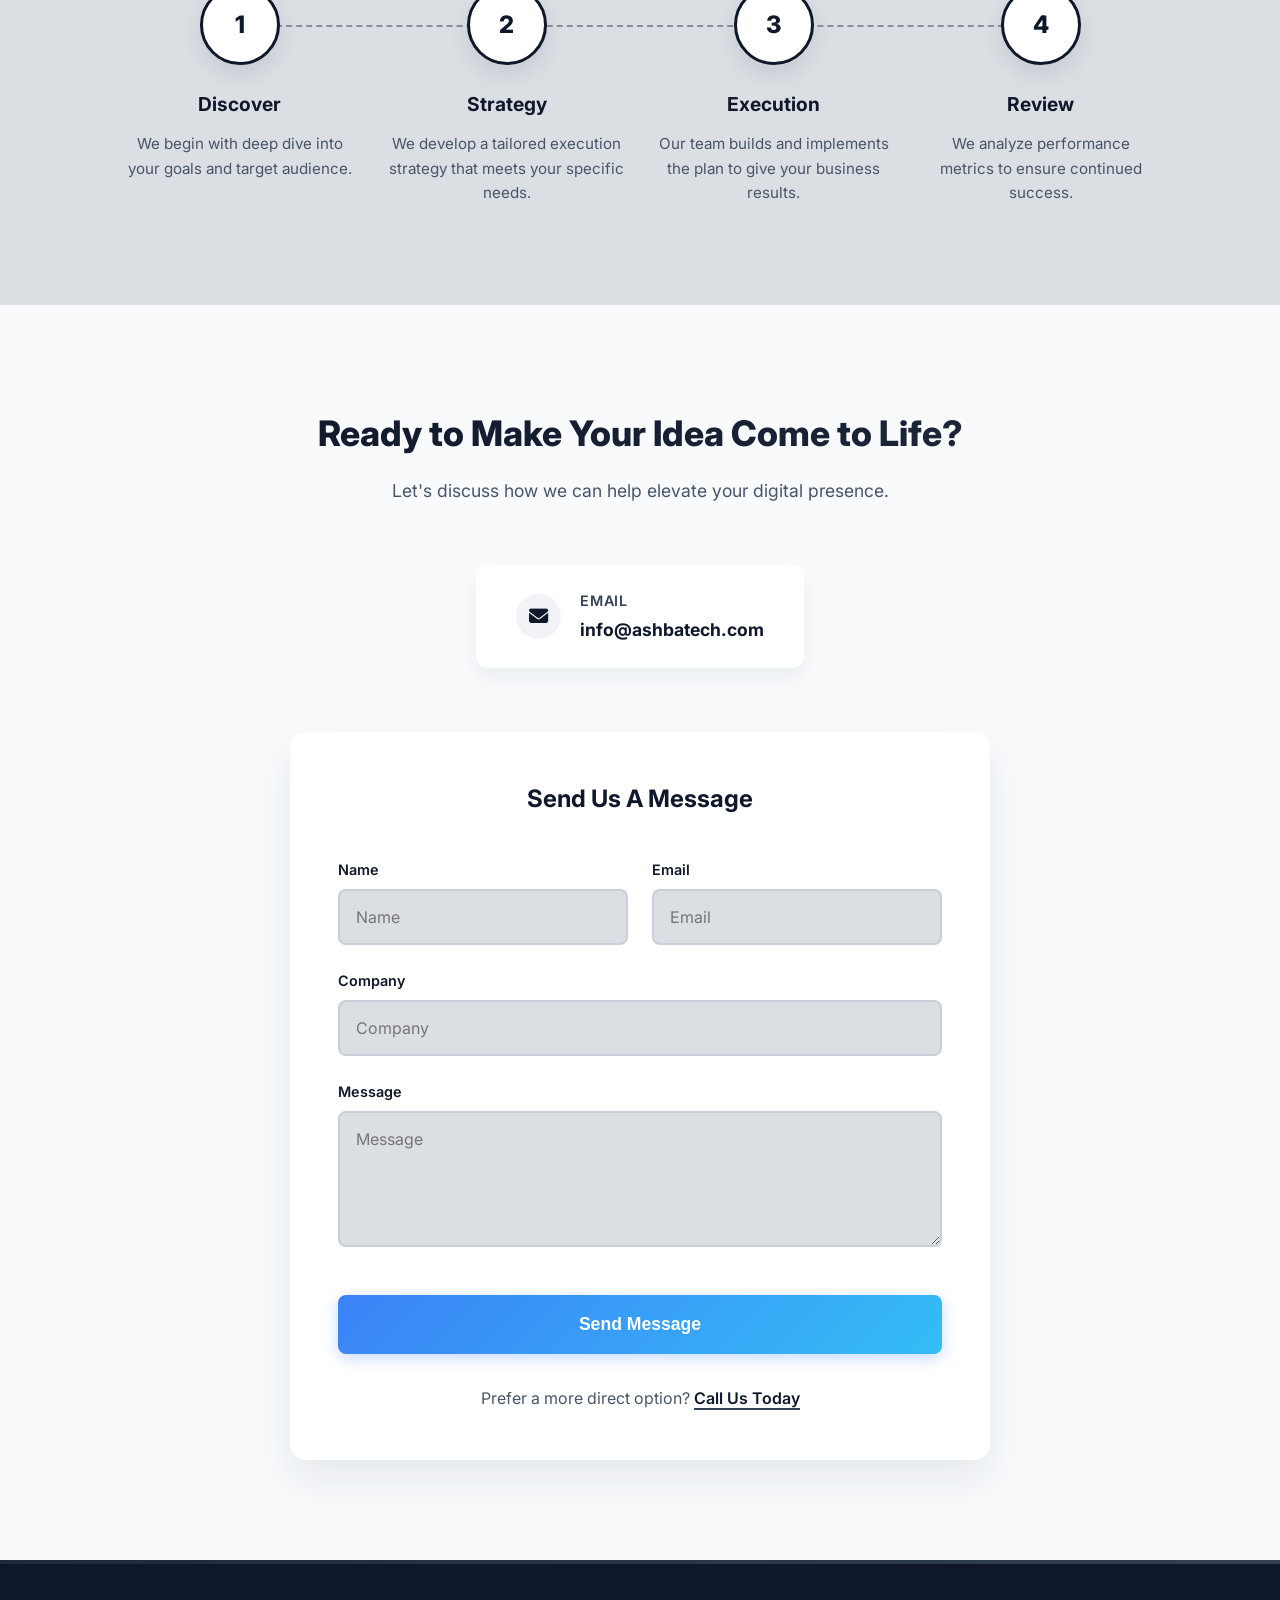
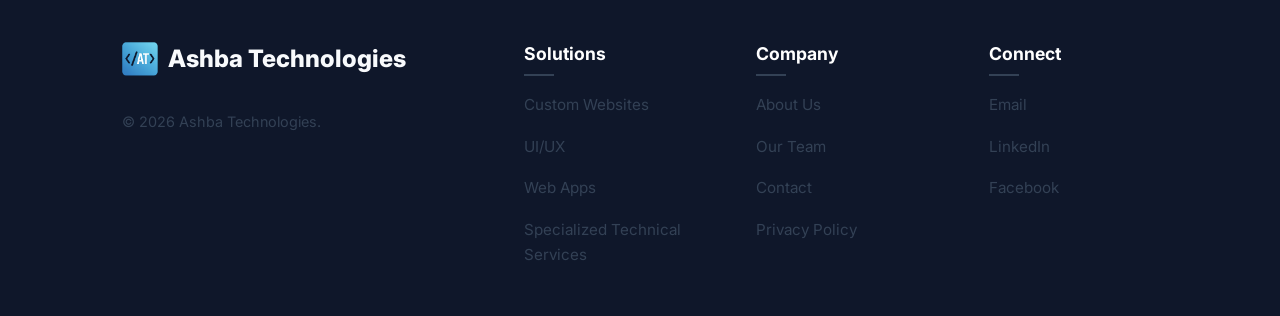
==== commit e389c66b: "feat: Implement reCAPTCHA, add privacy policy page, update service offerings, and enhance contact fo" ====
--- a/index.html
+++ b/index.html
@@ -21,6 +21,9 @@
 
     <!-- Favicon -->
     <link rel="icon" href="images/favicon-logo.svg" type="image/svg+xml">
+
+    <!-- ReCAPTCHA -->
+    <script src="https://www.google.com/recaptcha/api.js" async defer></script>
 </head>
 
 <body>
@@ -189,7 +192,7 @@
                         <p data-i18n="sub_2_1_desc">Custom tailored visual assets and components.</p>
                     </div>
                     <div class="sub-card">
-                        <h4 data-i18n="sub_2_2_title">Prototypes & Wireframes</h4>
+                        <h4 data-i18n="sub_2_2_title">Wireframes</h4>
                         <p data-i18n="sub_2_2_desc">Actionable structural designs and layouts.</p>
                     </div>
                     <div class="sub-card">
@@ -208,12 +211,13 @@
                 </div>
                 <div class="grid-3 mt-4">
                     <div class="sub-card">
-                        <h4 data-i18n="sub_3_1_title">SEO Audit</h4>
-                        <p data-i18n="sub_3_1_desc">Extensive investigation of performance metrics.</p>
-                    </div>
-                    <div class="sub-card">
-                        <h4 data-i18n="sub_3_2_title">Technical SEO</h4>
-                        <p data-i18n="sub_3_2_desc">Backend configurations and optimization setup.</p>
+                        <h4 data-i18n="sub_3_1_title">IT Support & System Administration</h4>
+                        <p data-i18n="sub_3_1_desc">Preventive maintenance, remote and on-site support, and system
+                            administration.</p>
+                    </div>
+                    <div class="sub-card">
+                        <h4 data-i18n="sub_3_2_title">Cybersecurity and Monitoring</h4>
+                        <p data-i18n="sub_3_2_desc">Intrusion detection, security audits, and system monitoring.</p>
                     </div>
                     <div class="sub-card">
                         <h4 data-i18n="sub_3_3_title">Consultation</h4>
@@ -319,10 +323,7 @@
                 <h4 class="badges-title">Certifications & Partners</h4>
                 <div class="badges-grid">
                     <div class="badge-item">
-                        <a href="https://www.credly.com/users/luis-chanona.de866834/badges#credly" target="_blank"
-                            rel="noopener noreferrer">
-                            <img src="images/image.png" alt="Cisco Certification" title="Cisco" loading="lazy">
-                        </a>
+                        <img src="images/image.png" alt="Cisco Certification" title="Cisco" loading="lazy">
                     </div>
                     <div class="badge-item">
                         <img src="images/blob.png" alt="Partner Badge" title="Partner" loading="lazy">
@@ -334,6 +335,10 @@
                     <div class="badge-item">
                         <img src="images/image (2).png" alt="Technology Partner" title="Partner" loading="lazy">
                     </div>
+                </div>
+                <div class="badges-cta">
+                    <a href="https://www.credly.com/users/luis-chanona.de866834/badges#credly" target="_blank"
+                        rel="noopener noreferrer" class="btn btn-primary" data-i18n="btn_know_more">Know more</a>
                 </div>
             </div>
         </div>
@@ -389,39 +394,45 @@
                         <p>info@ashbatech.com</p>
                     </div>
                 </div>
-                <div class="contact-card">
+                <!-- <div class="contact-card">
                     <div class="contact-icon"><i class="fa-solid fa-phone"></i></div>
                     <div>
                         <h4 data-i18n="contact_phone">Phone</h4>
-                        <p>1-800-456-7890</p>
-                    </div>
-                </div>
+                        <p>1-801-671-9747</p>
+                    </div>
+                </div> -->
             </div>
 
             <div class="form-wrapper">
-                <form id="contact-form" class="contact-form">
+                <form id="contact-form" class="contact-form" action="https://formspree.io/f/info@ashbatech.com"
+                    method="POST">
                     <div class="form-header">
                         <h3 data-i18n="form_title">Send Us A Message</h3>
                     </div>
                     <div class="form-row">
                         <div class="form-group">
                             <label data-i18n="form_label_name">Name</label>
-                            <input type="text" placeholder="Your Name" data-i18n-placeholder="form_label_name" required>
+                            <input type="text" name="name" placeholder="Your Name"
+                                data-i18n-placeholder="form_label_name" required>
                         </div>
                         <div class="form-group">
                             <label data-i18n="form_label_email">Email</label>
-                            <input type="email" placeholder="Your Email" data-i18n-placeholder="form_label_email"
-                                required>
+                            <input type="email" name="email" placeholder="Your Email"
+                                data-i18n-placeholder="form_label_email" required>
                         </div>
                     </div>
                     <div class="form-group">
                         <label data-i18n="form_label_company">Company</label>
-                        <input type="text" placeholder="Company Name" data-i18n-placeholder="form_label_company">
+                        <input type="text" name="company" placeholder="Company Name"
+                            data-i18n-placeholder="form_label_company">
                     </div>
                     <div class="form-group">
                         <label data-i18n="form_label_message">Message</label>
-                        <textarea rows="5" placeholder="How can we help you?" data-i18n-placeholder="form_label_message"
-                            required></textarea>
+                        <textarea name="message" rows="5" placeholder="How can we help you?"
+                            data-i18n-placeholder="form_label_message" required></textarea>
+                    </div>
+                    <div class="form-group">
+                        <div class="g-recaptcha" data-sitekey="6LebH4UsAAAAAGd3RWjga1Damq5l4ZlHY9-OnRwm"></div>
                     </div>
                     <button type="submit" class="btn btn-primary submit-btn" data-i18n="btn_send">Send Message</button>
                     <div id="form-status"></div>
@@ -449,28 +460,29 @@
                 <div class="footer-col">
                     <h4 data-i18n="footer_sols">Solutions</h4>
                     <ul>
-                        <li><a href="#" data-i18n="sub_1_1_title">Web Design</a></li>
-                        <li><a href="#" data-i18n="cat_2_title">Graphic Design</a></li>
-                        <li><a href="#" data-i18n="sub_1_2_title">Web Apps</a></li>
-                        <li><a href="#" data-i18n="feat_3_title">SEO Setup</a></li>
+                        <li><a href="#services" data-i18n="sub_1_1_title">Web Design</a></li>
+                        <li><a href="#services" data-i18n="cat_2_title">Graphic Design</a></li>
+                        <li><a href="#services" data-i18n="sub_1_2_title">Web Apps</a></li>
+                        <li><a href="#services" data-i18n="feat_3_title">Specialized Technical Services</a></li>
                     </ul>
                 </div>
                 <div class="footer-col">
                     <h4 data-i18n="footer_company">Company</h4>
                     <ul>
-                        <li><a href="#" data-i18n="nav_about">About Us</a></li>
-                        <li><a href="#">Our Team</a></li>
-                        <li><a href="#">Careers</a></li>
-                        <li><a href="#" data-i18n="nav_contact">Contact Us</a></li>
+                        <li><a href="#about" data-i18n="nav_about">About Us</a></li>
+                        <li><a href="#about">Our Team</a></li>
+                        <li><a href="#contact" data-i18n="nav_contact">Contact Us</a></li>
+                        <li><a href="privacy-policy.html" data-i18n="footer_privacy">Privacy Policy</a></li>
                     </ul>
                 </div>
                 <div class="footer-col">
                     <h4 data-i18n="footer_connect">Connect</h4>
                     <ul>
-                        <li><a href="#" data-i18n="contact_email">Email</a></li>
-                        <li><a href="#">LinkedIn</a></li>
-                        <li><a href="#">Twitter</a></li>
-                        <li><a href="#">Facebook</a></li>
+                        <li><a href="mailto:info@ashbatech.com" data-i18n="contact_email">Email</a></li>
+                        <li><a href="https://www.linkedin.com/in/luis-alfonso-chanona-ruiz-837976202" target="_blank"
+                                rel="noopener noreferrer">LinkedIn</a></li>
+                        <li><a href="https://www.facebook.com/ashbatech" target="_blank"
+                                rel="noopener noreferrer">Facebook</a></li>
                     </ul>
                 </div>
             </div>
--- a/css/style.css
+++ b/css/style.css
@@ -132,7 +132,6 @@
     height: 36px;
     width: 36px;
     object-fit: contain;
-    mix-blend-mode: multiply;
     transition: var(--transition);
 }
 
@@ -953,6 +952,10 @@
 
 .badge-item:hover {
     transform: translateY(-5px);
+}
+
+.badges-cta {
+    margin-top: 5rem;
 }
 
 .badge-item:hover img {
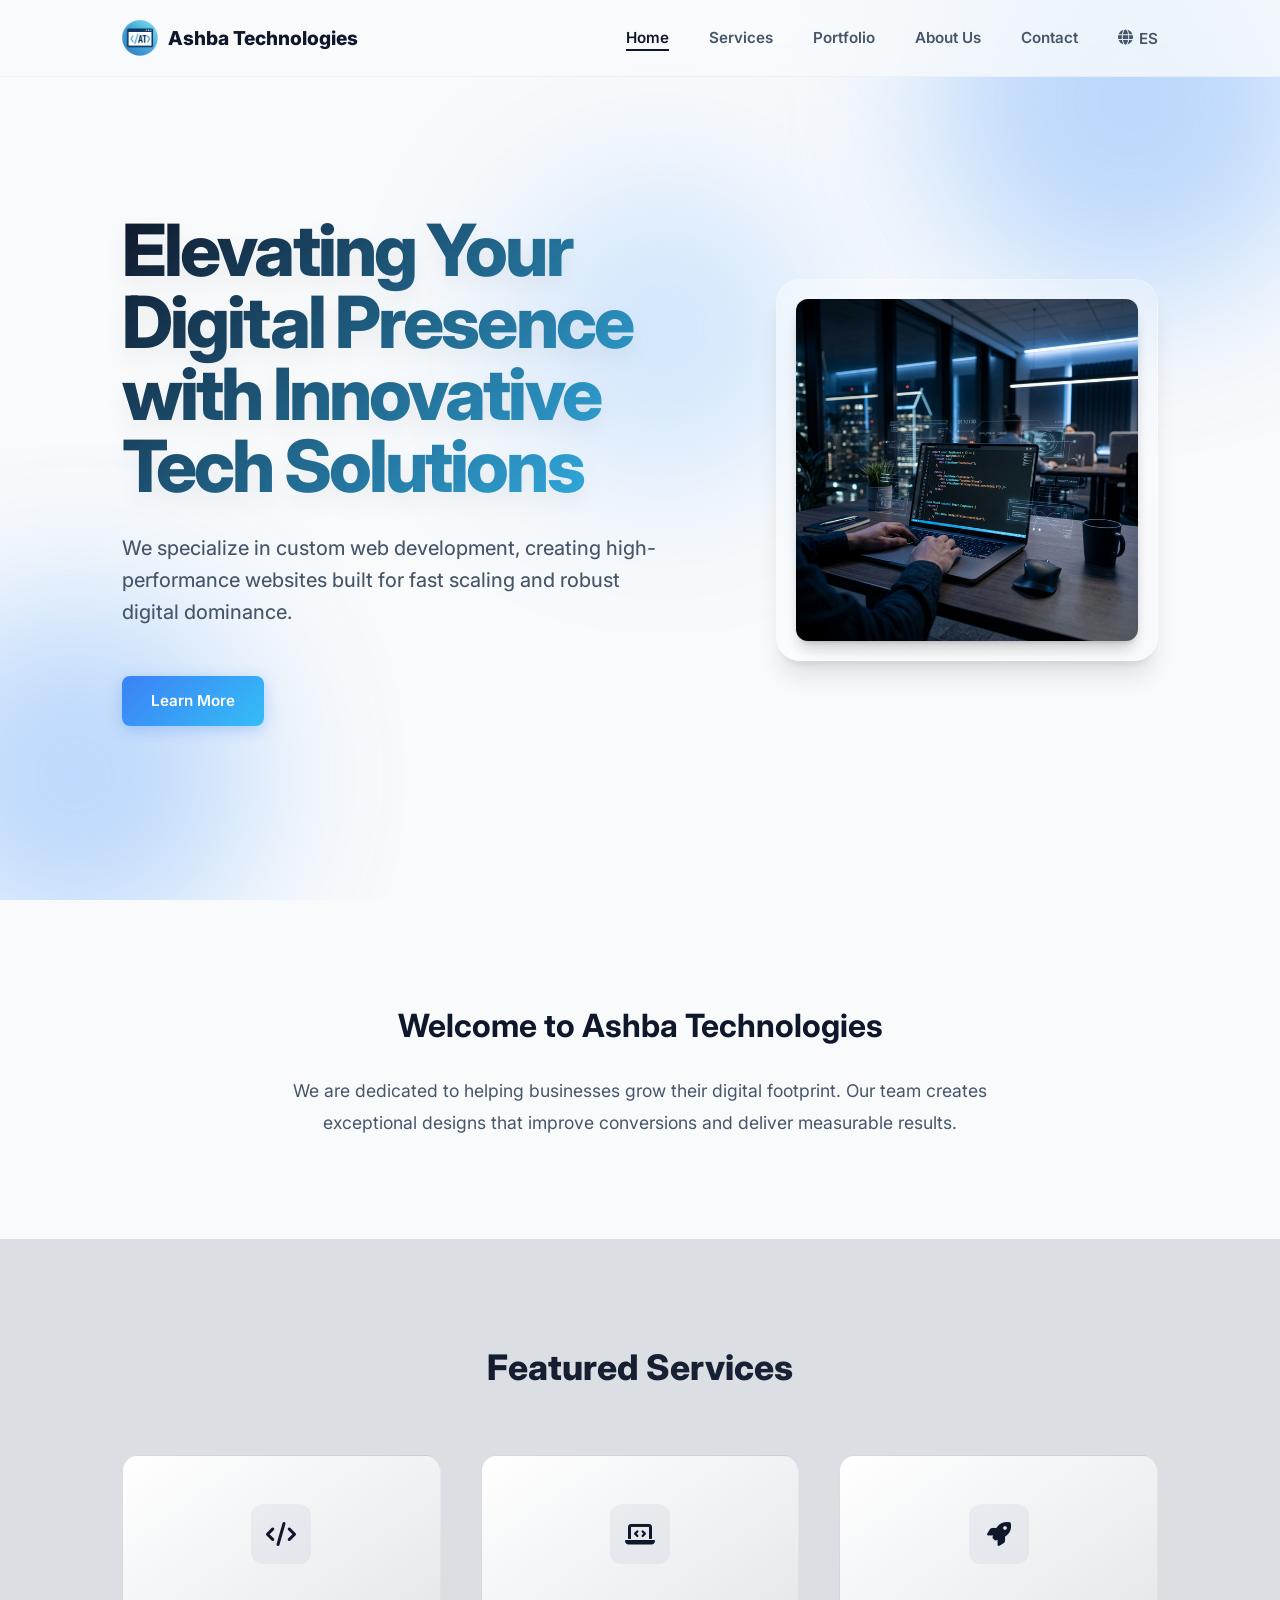
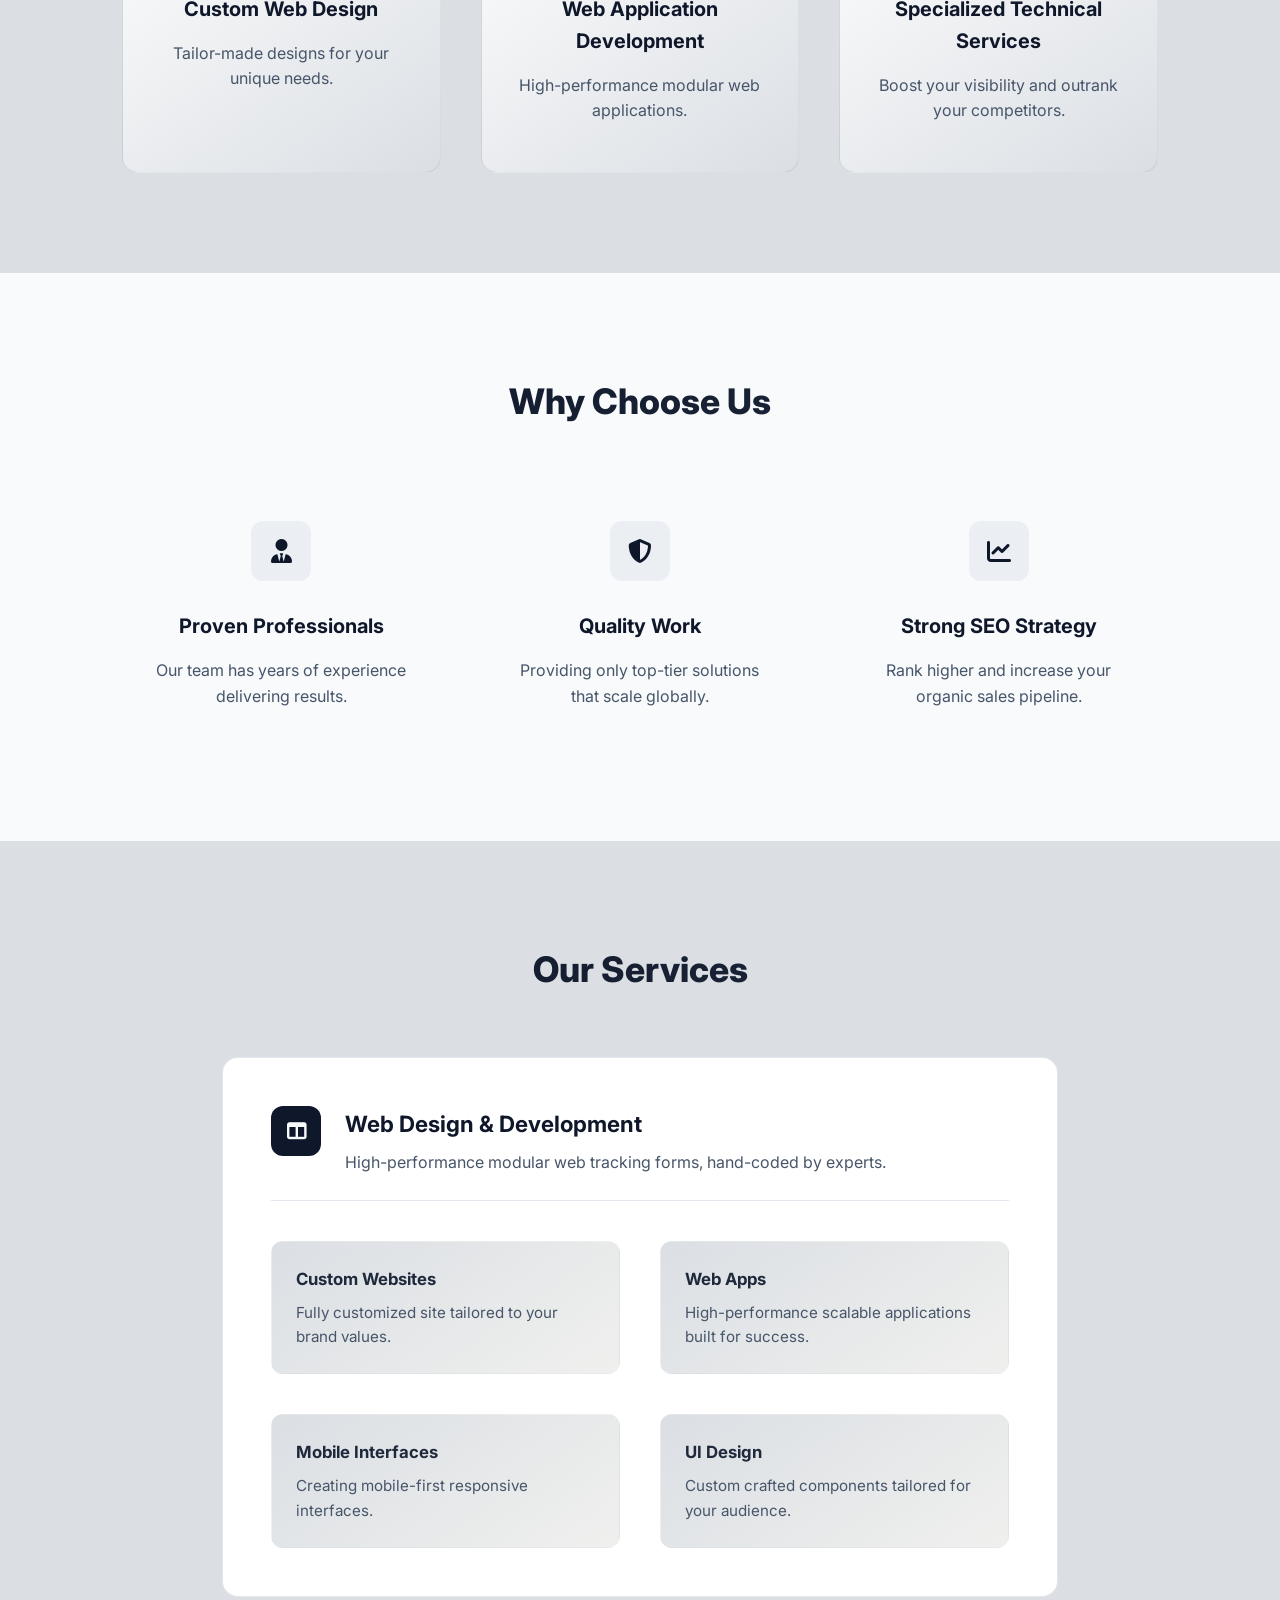
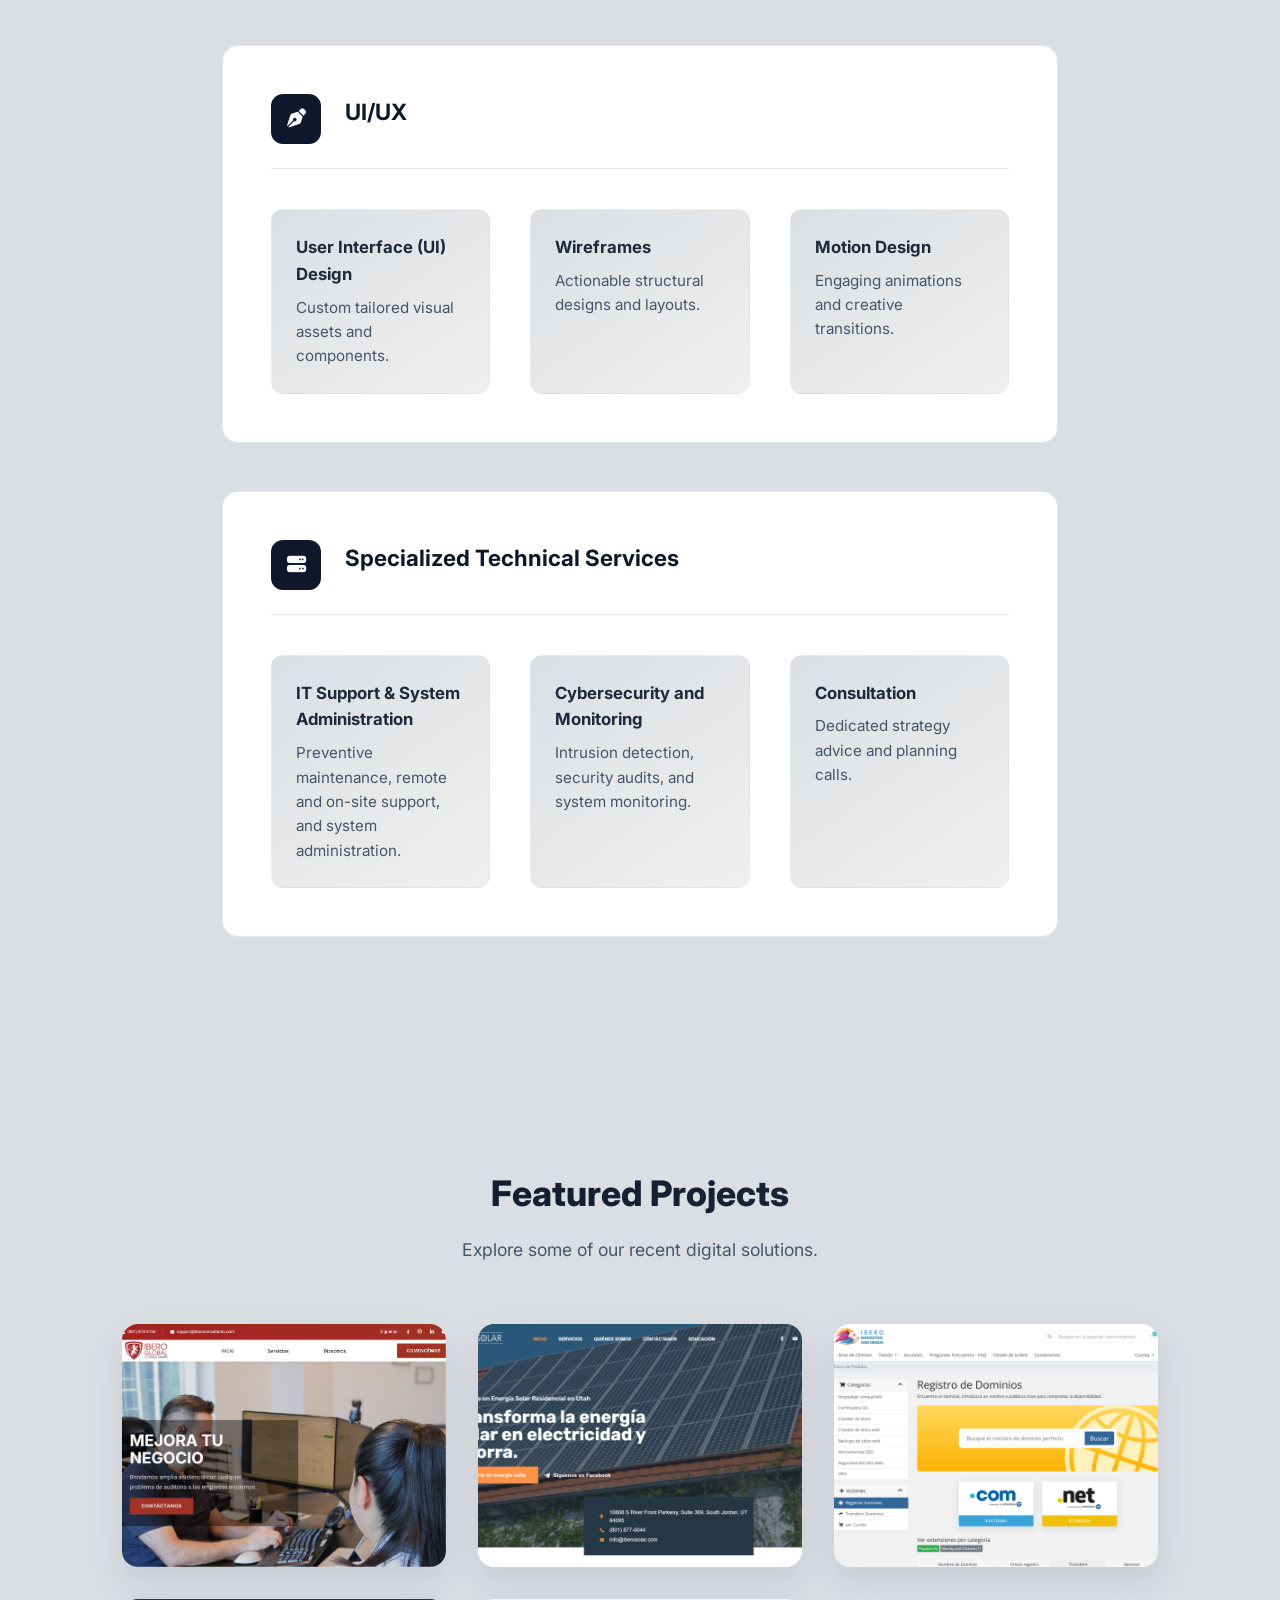
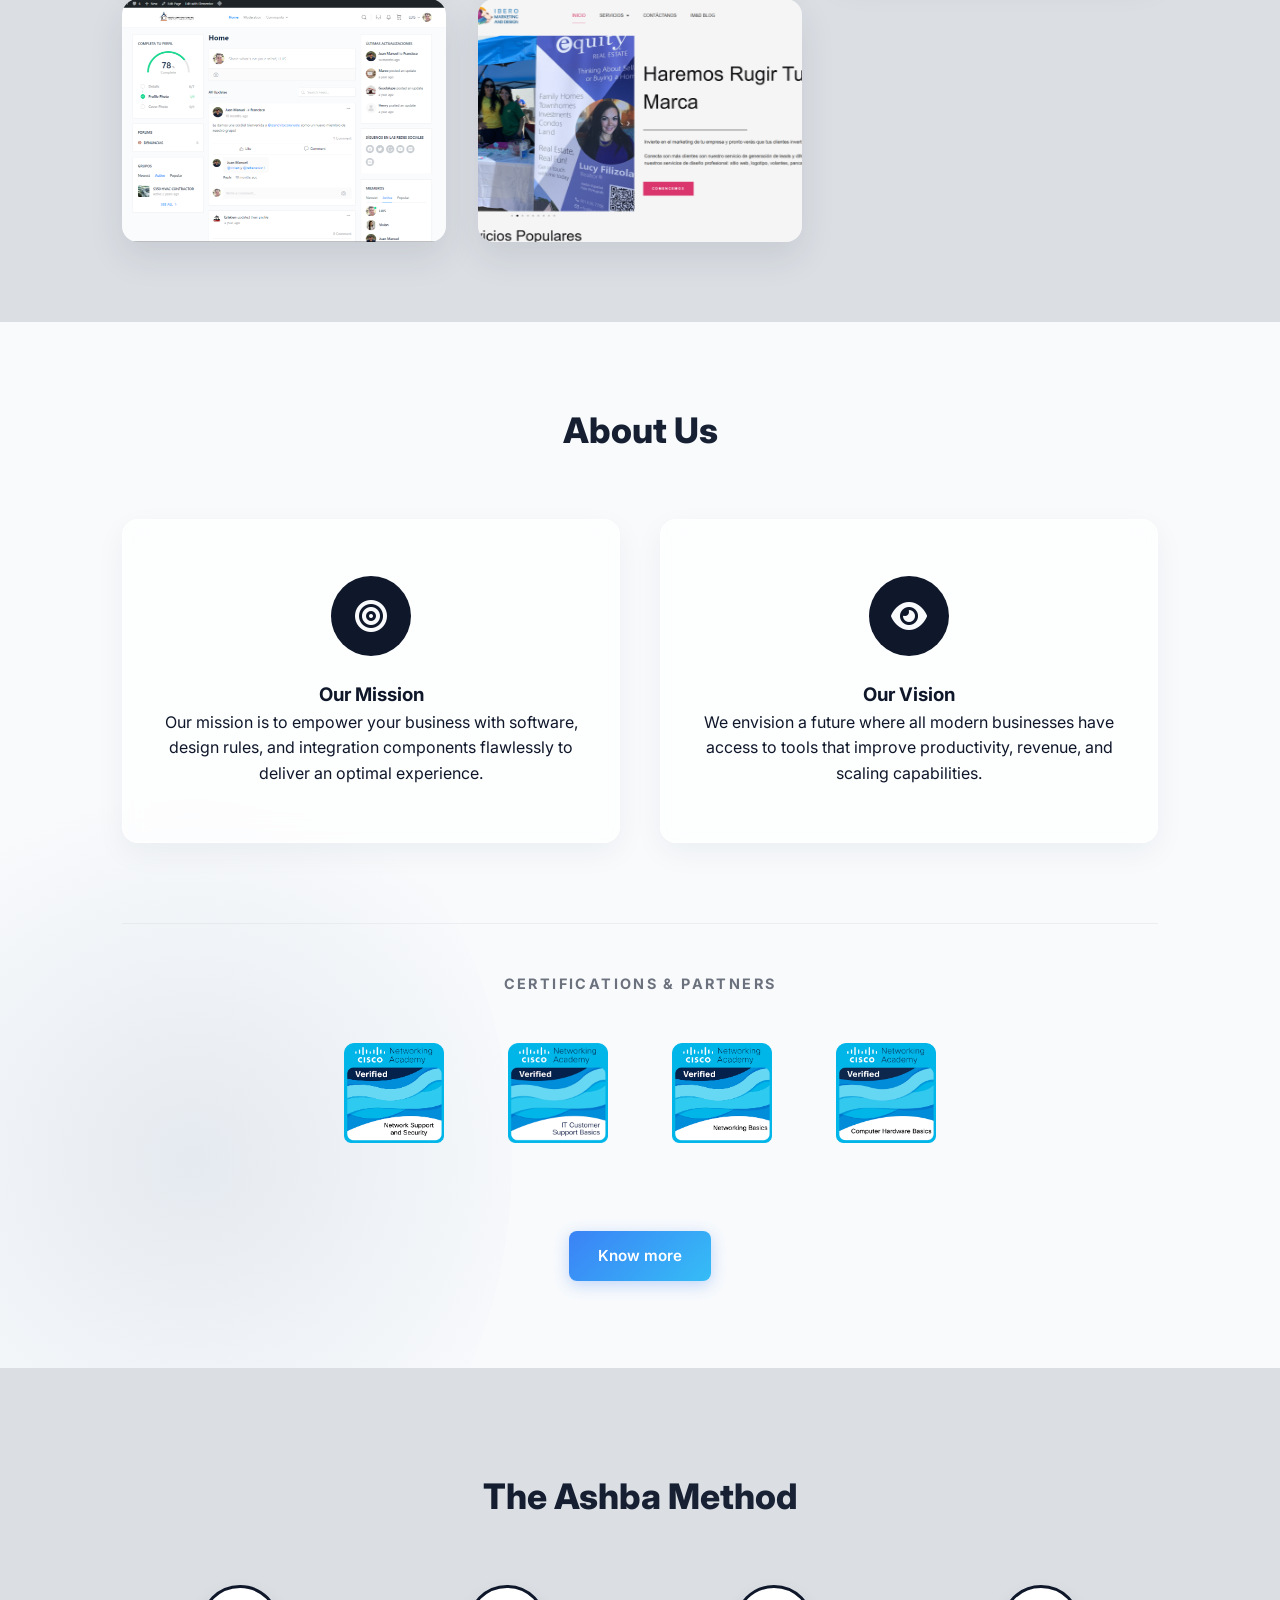
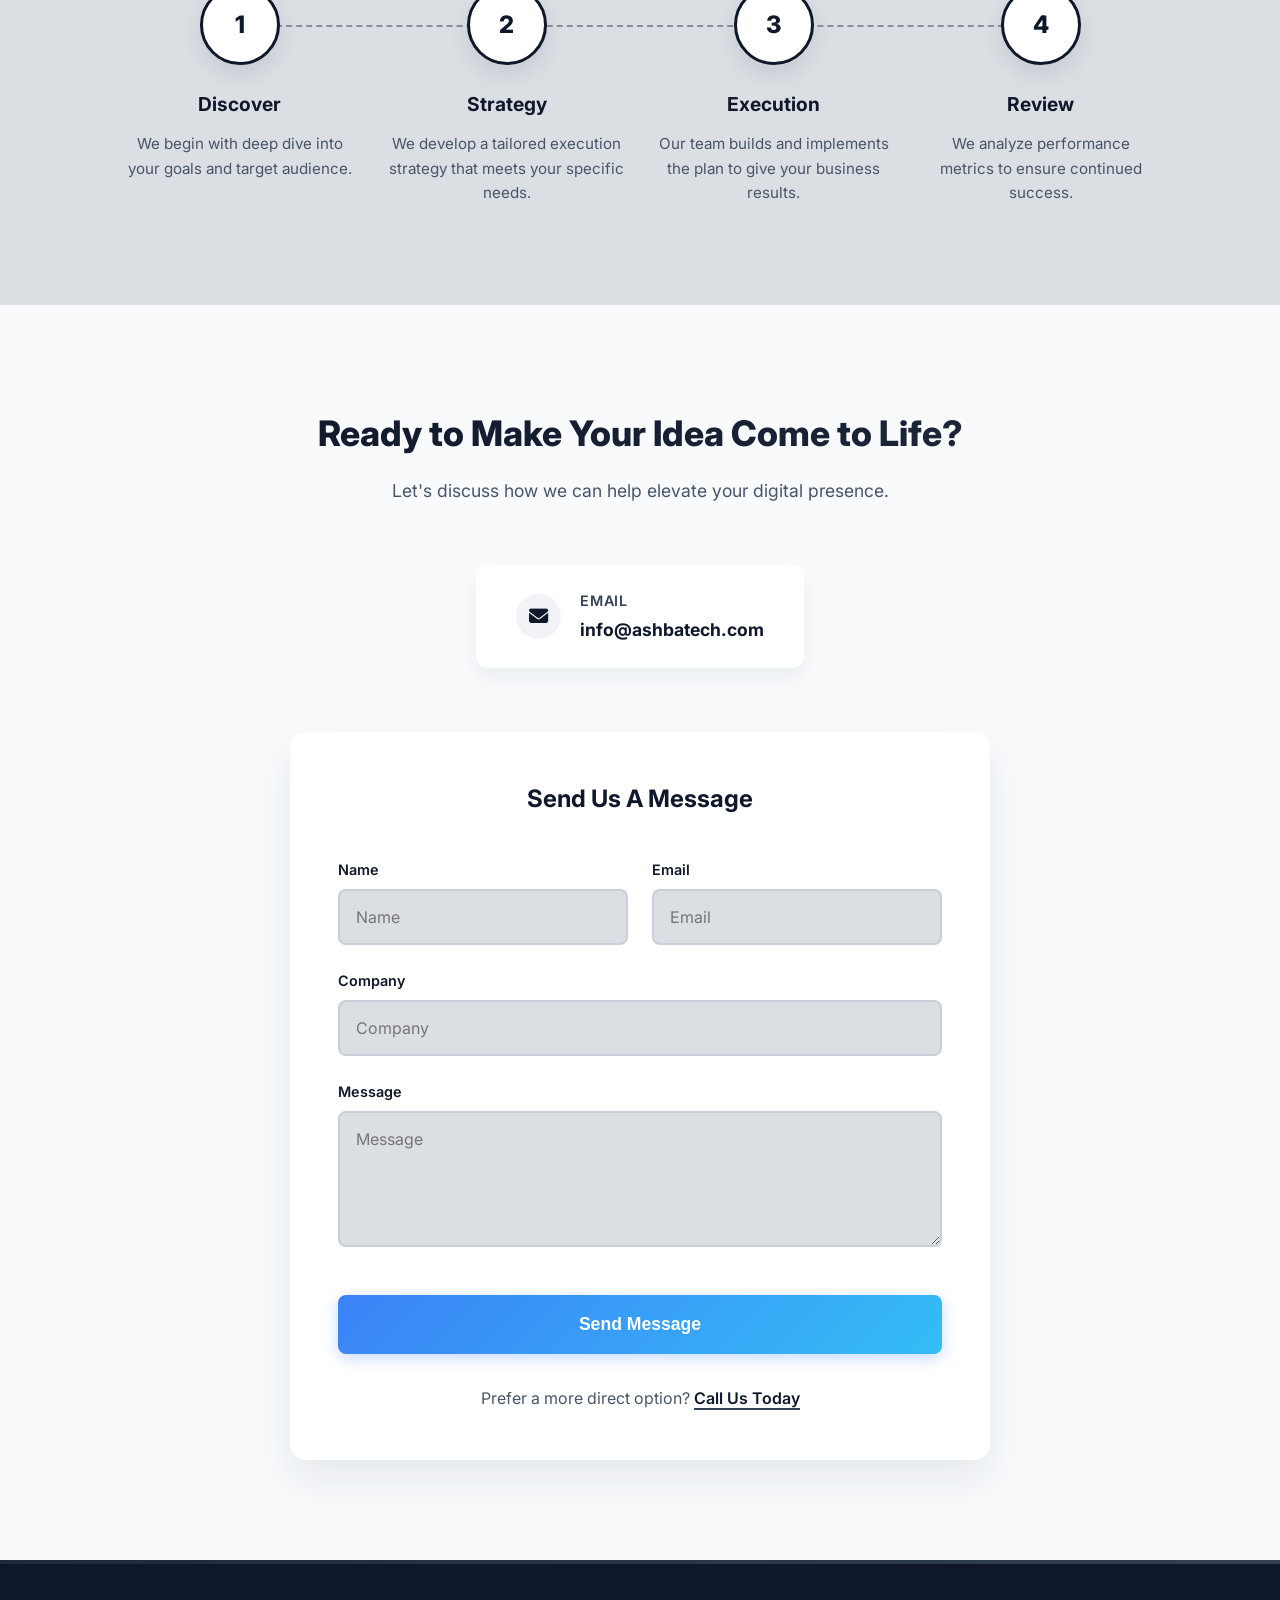
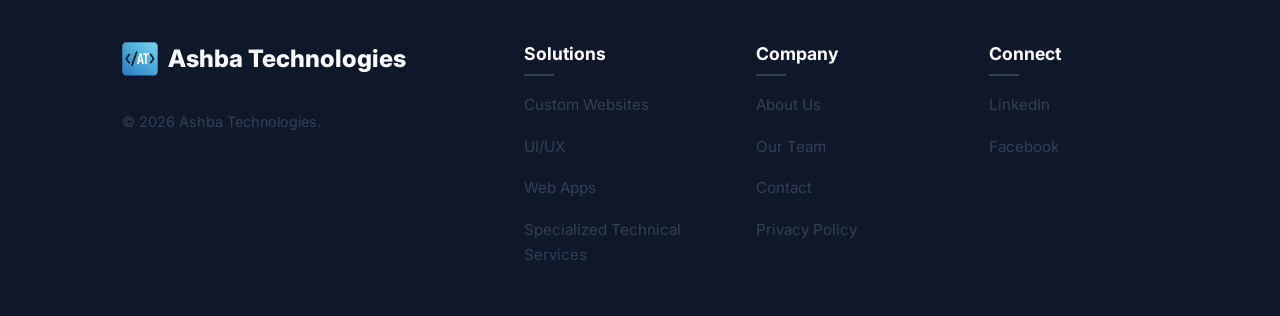
==== commit 8c1b32cf: "docs: disable section-email link in footer." ====
--- a/index.html
+++ b/index.html
@@ -478,7 +478,7 @@
                 <div class="footer-col">
                     <h4 data-i18n="footer_connect">Connect</h4>
                     <ul>
-                        <li><a href="mailto:info@ashbatech.com" data-i18n="contact_email">Email</a></li>
+                        <!-- <li><a href="mailto:info@ashbatech.com" data-i18n="contact_email">Email</a></li> -->
                         <li><a href="https://www.linkedin.com/in/luis-alfonso-chanona-ruiz-837976202" target="_blank"
                                 rel="noopener noreferrer">LinkedIn</a></li>
                         <li><a href="https://www.facebook.com/ashbatech" target="_blank"
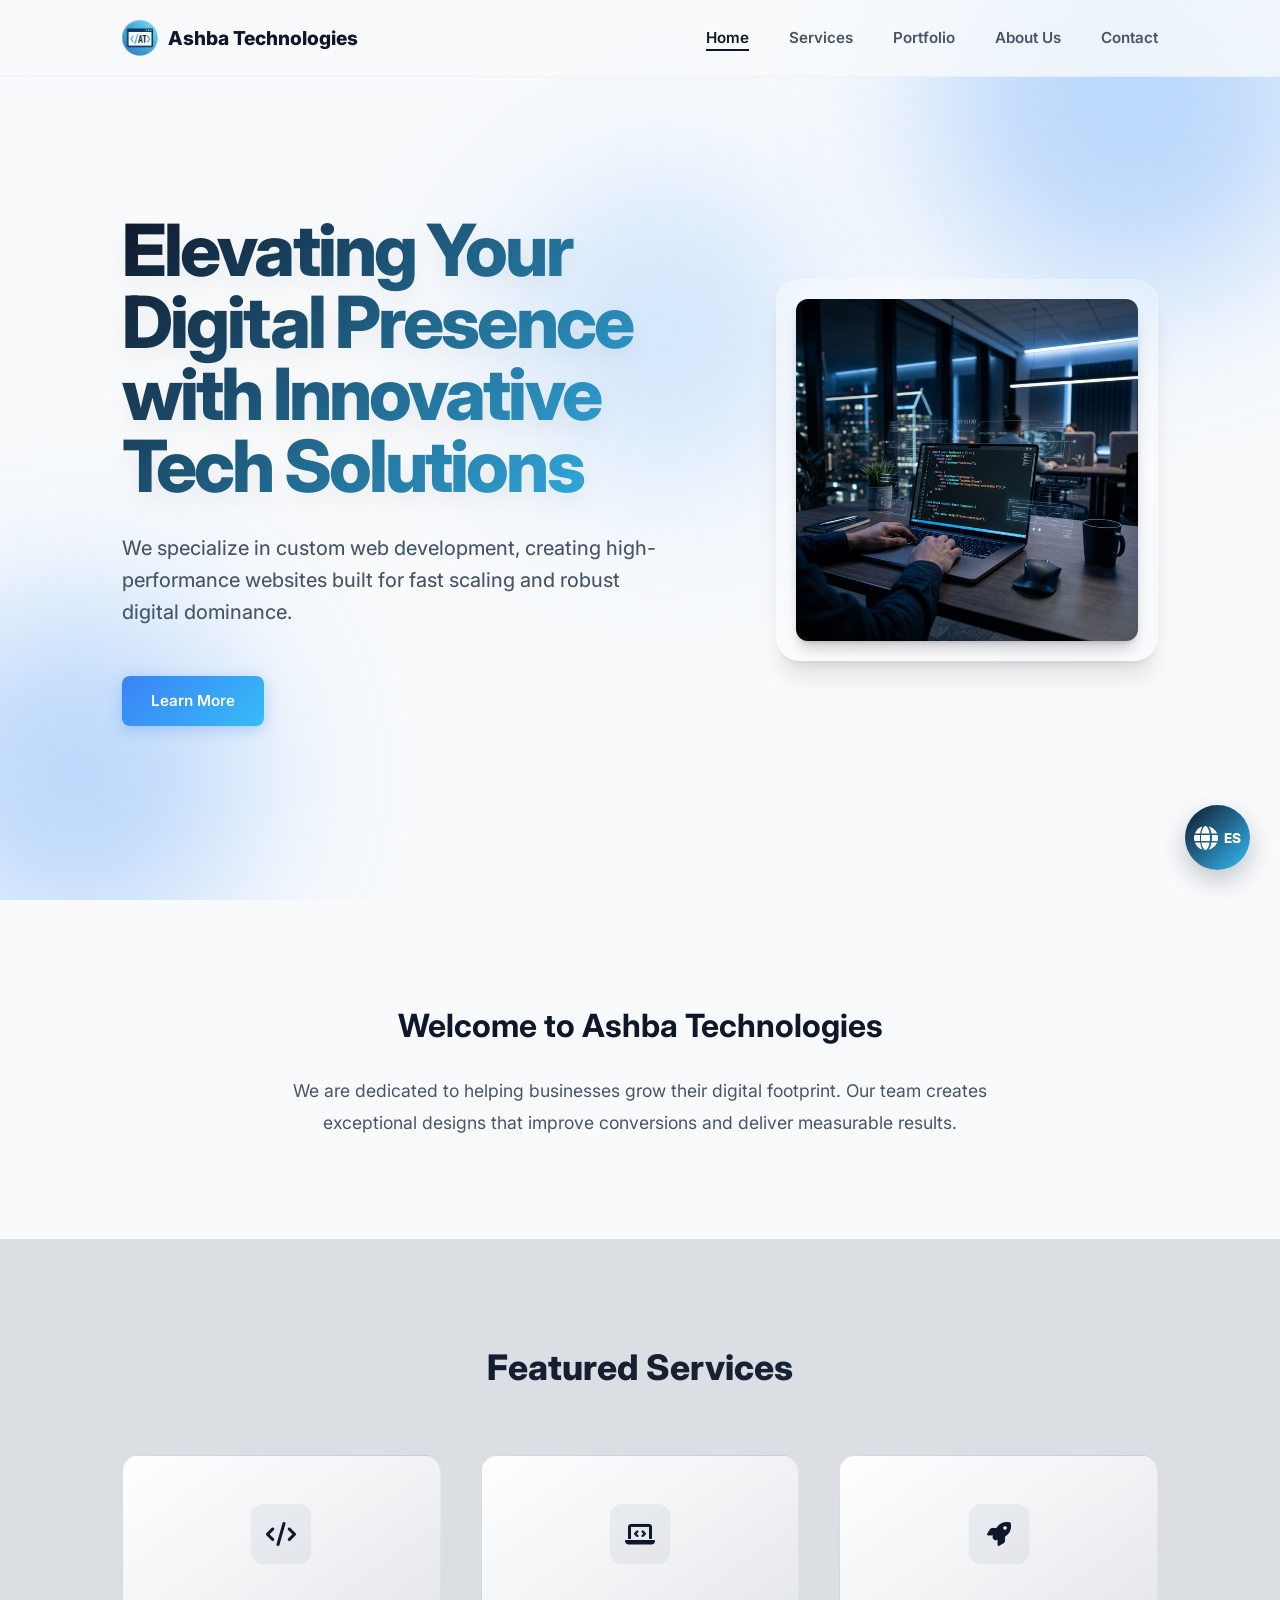
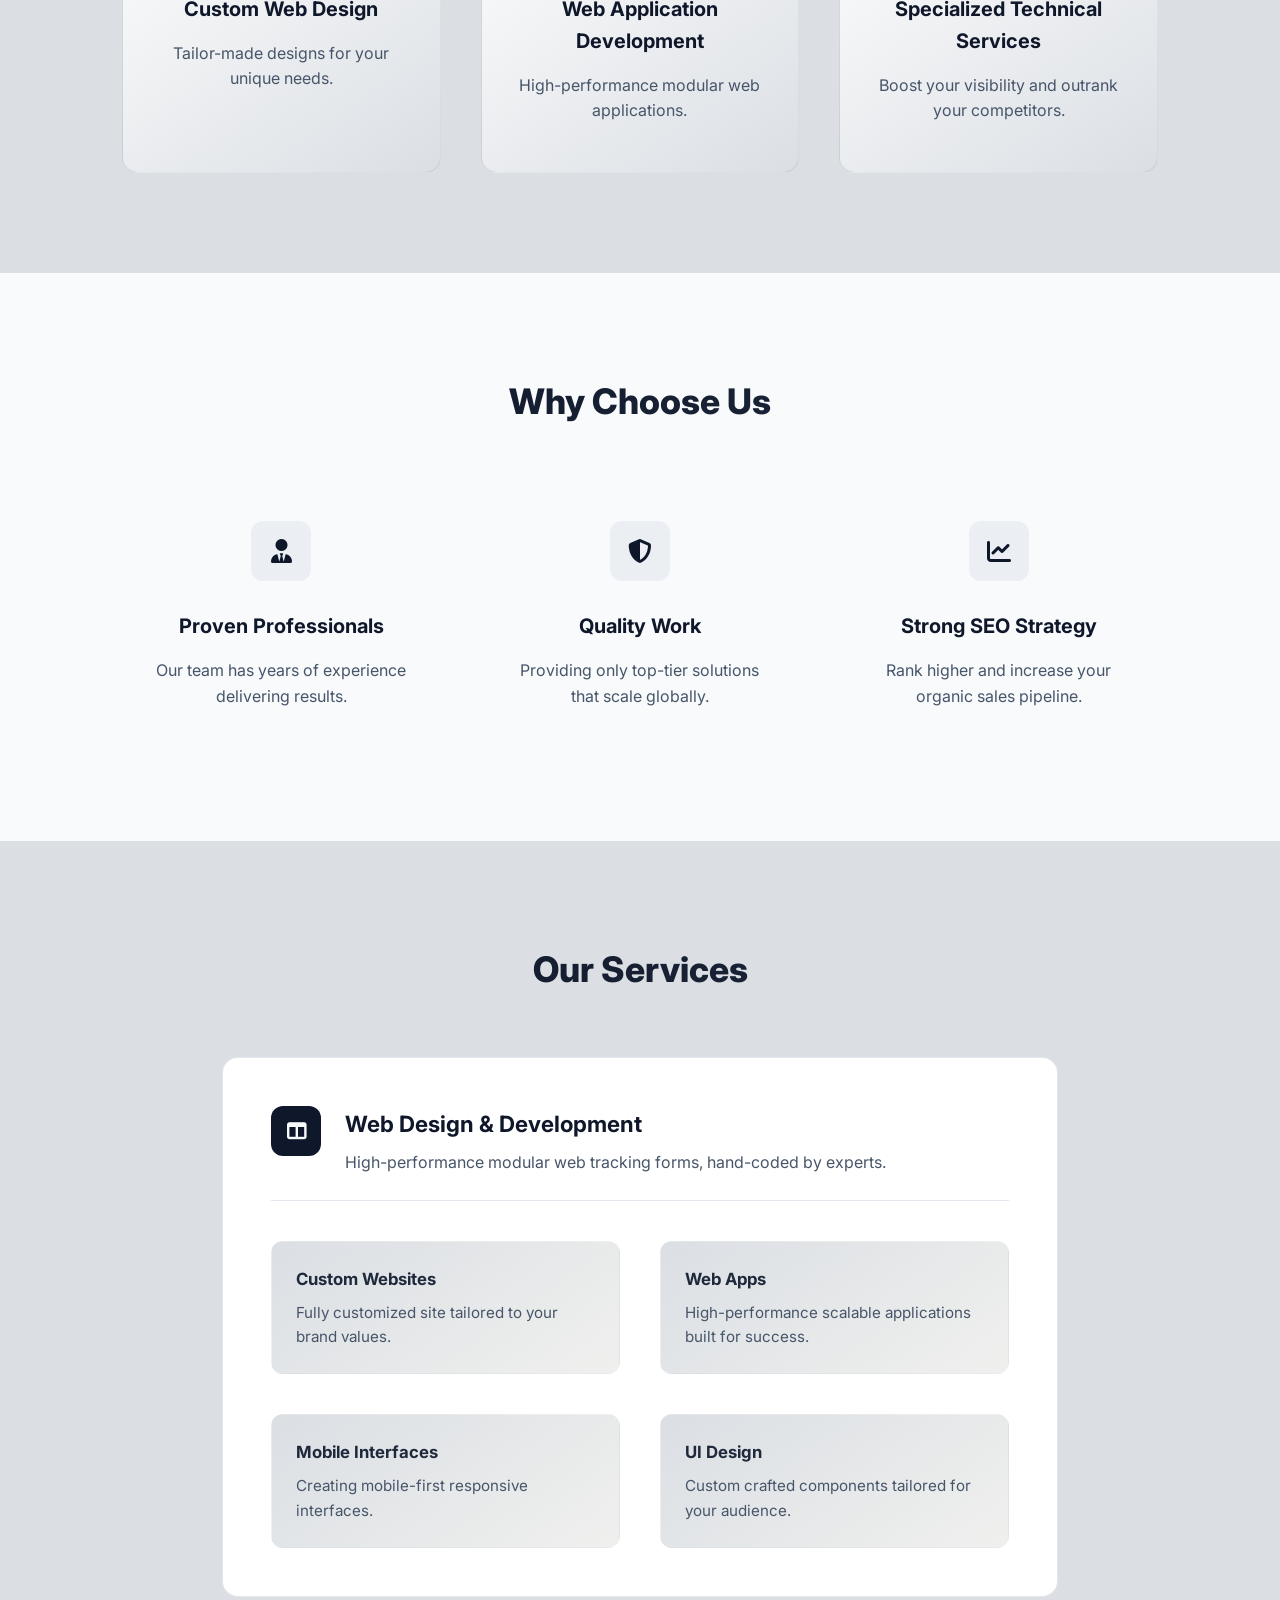
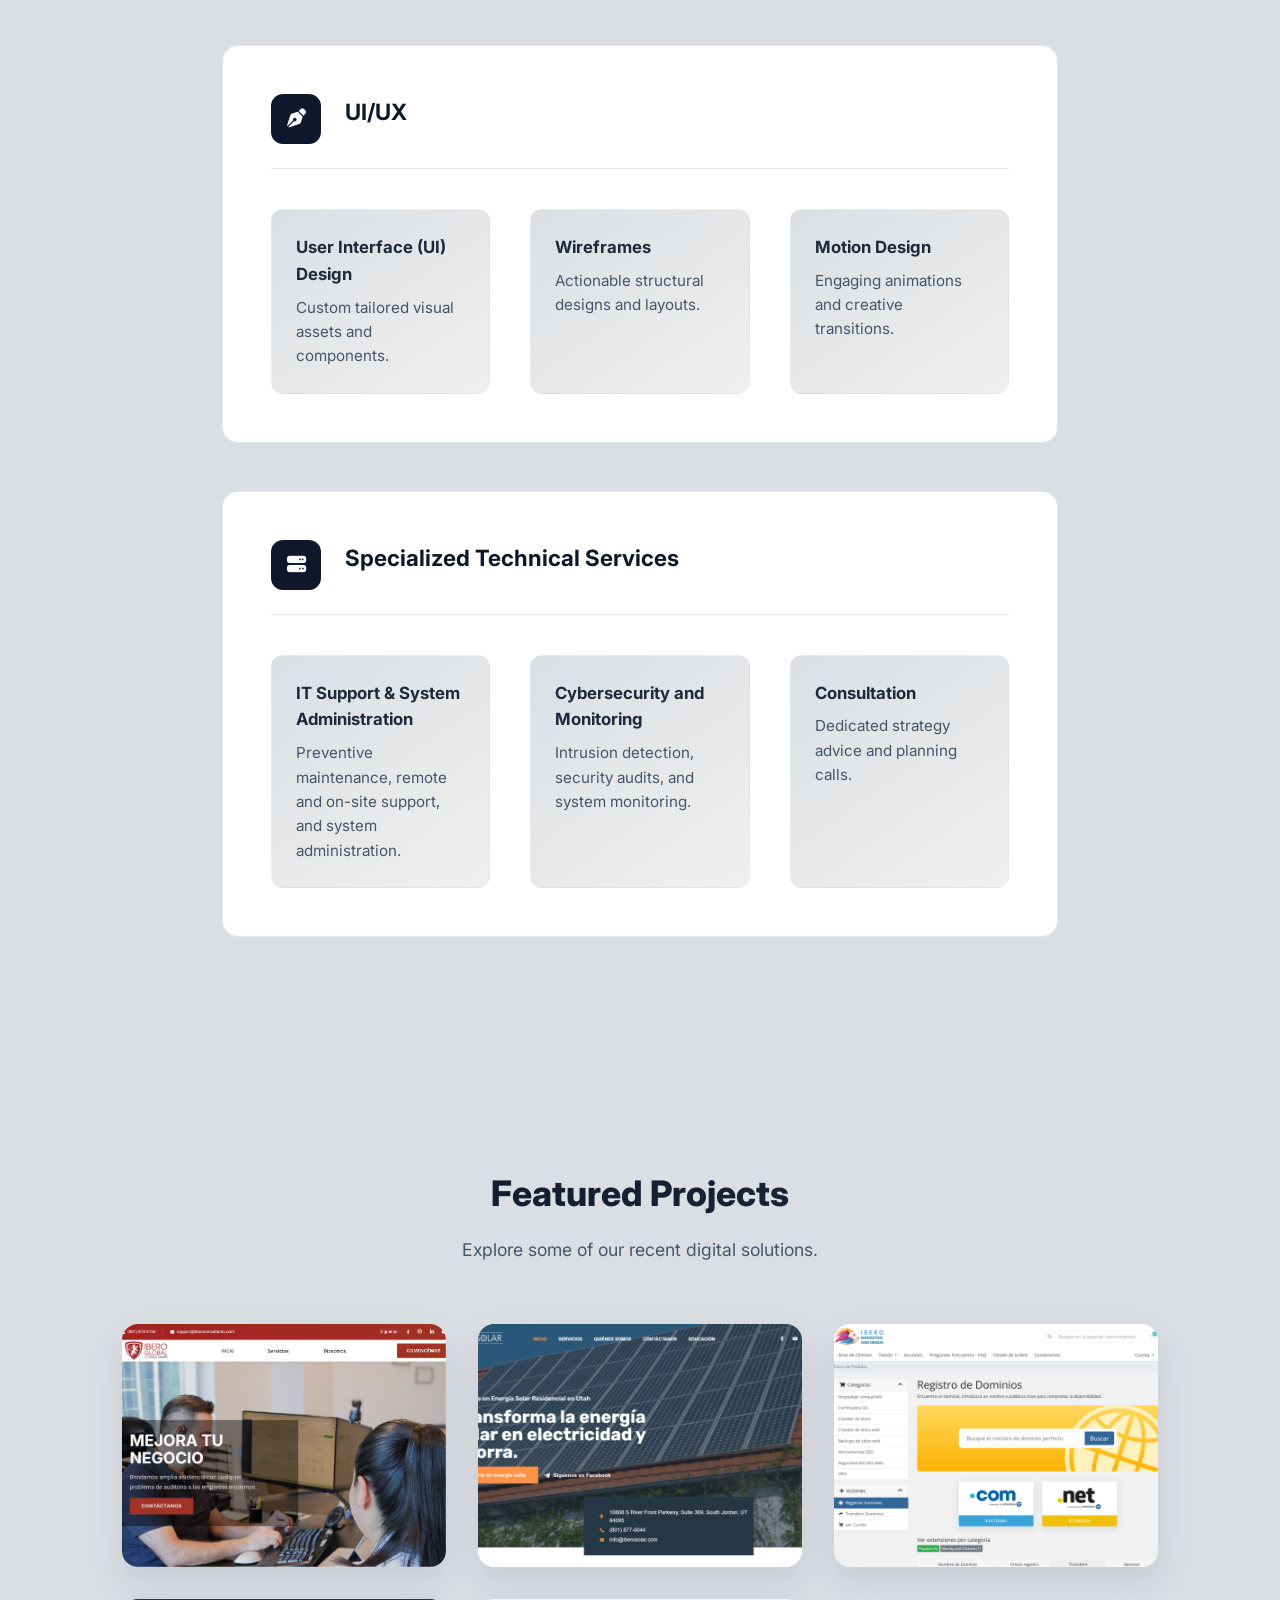
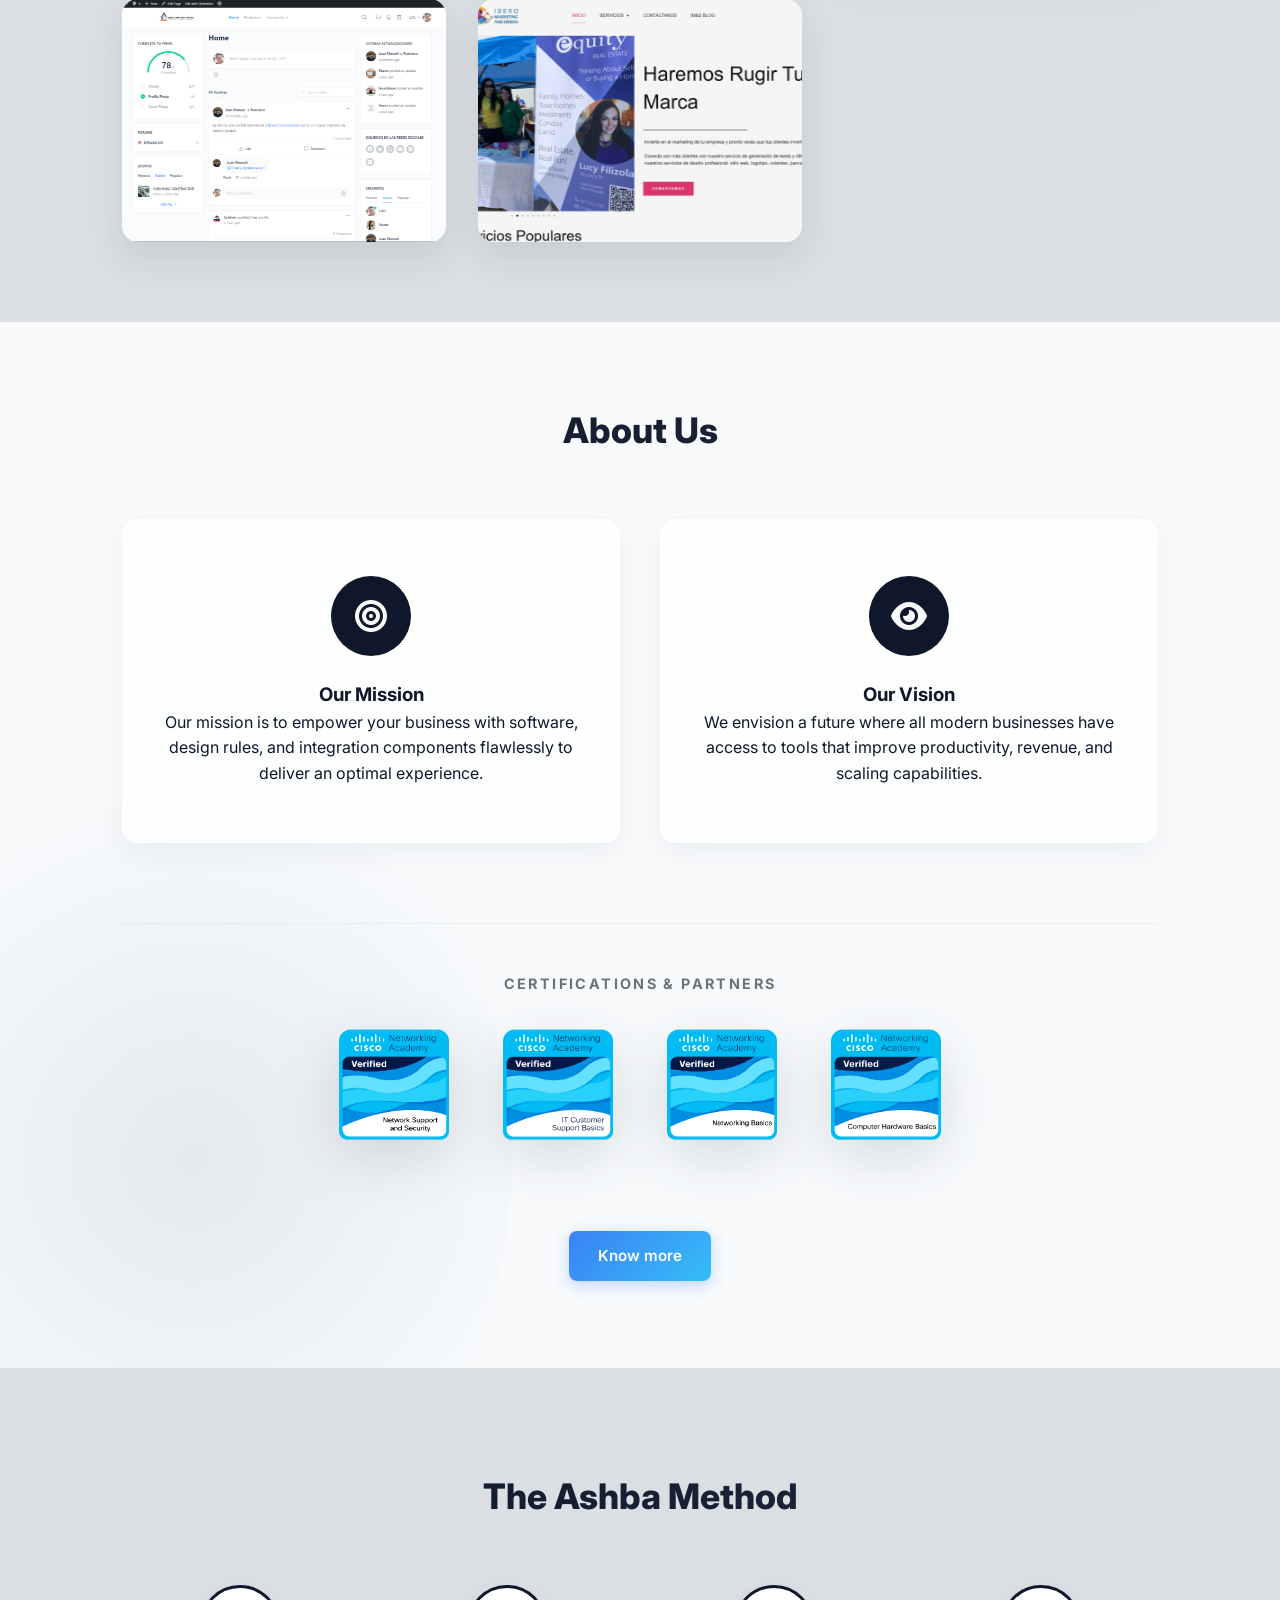
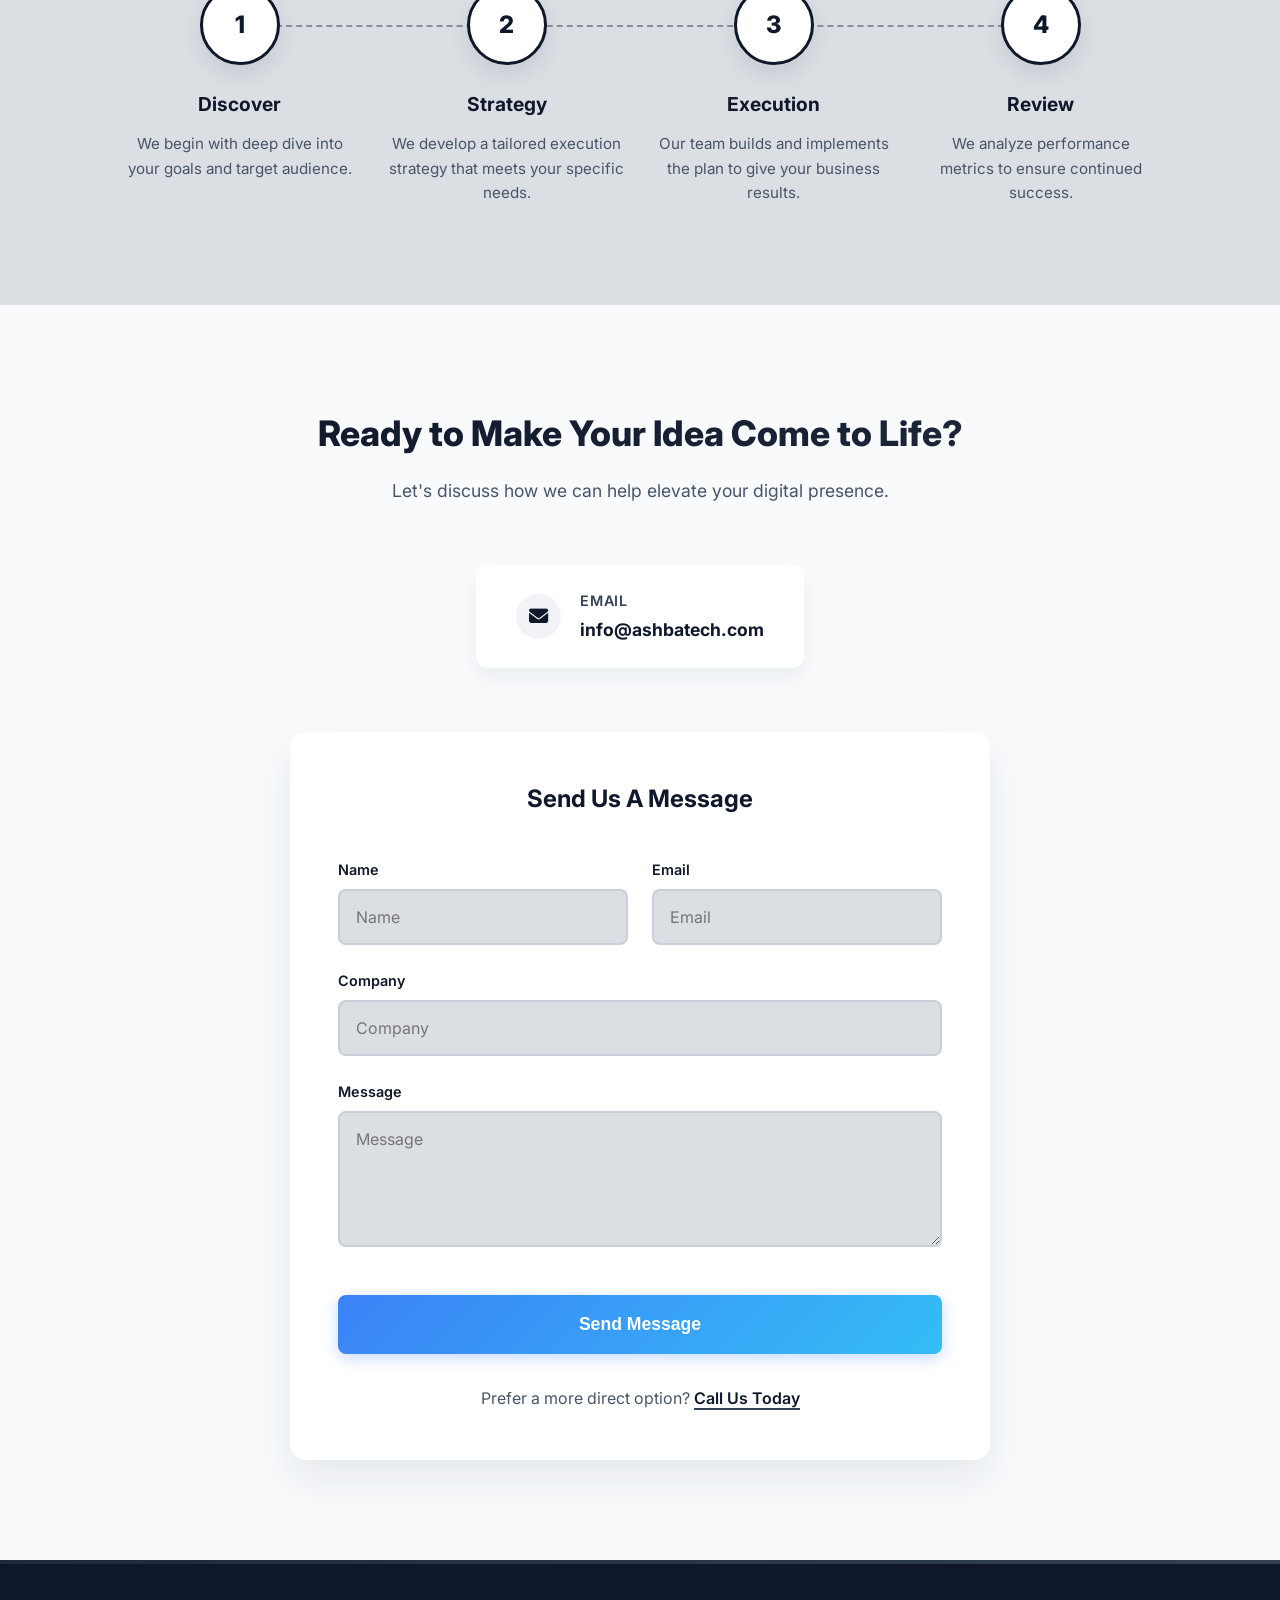
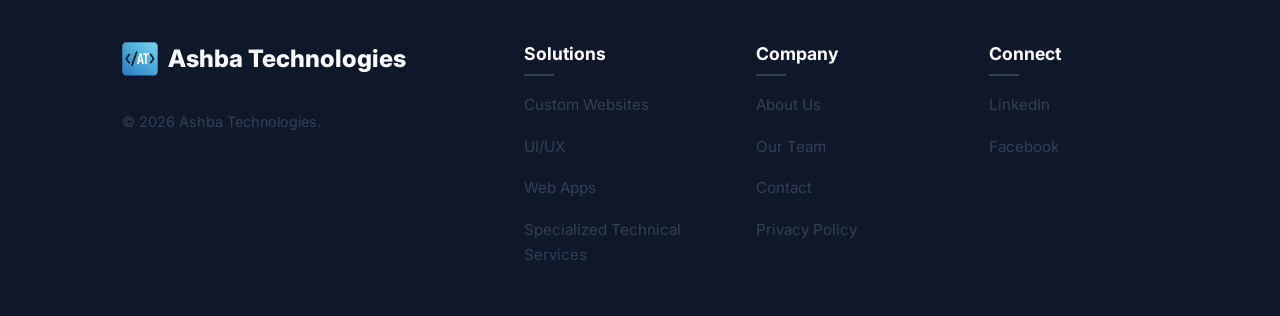
==== commit b07fc76e: "feat: Implement a floating language toggle button and enhance badge item animations with fade-up and" ====
--- a/index.html
+++ b/index.html
@@ -42,11 +42,7 @@
                 <li><a href="#portfolio" data-i18n="nav_portfolio">Portfolio</a></li>
                 <li><a href="#about" data-i18n="nav_about">About Us</a></li>
                 <li><a href="#contact" data-i18n="nav_contact">Contact</a></li>
-                <li>
-                    <button id="lang-toggle" class="lang-btn">
-                        <i class="fa-solid fa-globe"></i> <span id="lang-text">ES</span>
-                    </button>
-                </li>
+
             </ul>
             <div class="menu-toggle" id="mobile-menu">
                 <span class="bar"></span>
@@ -499,6 +495,11 @@
         </div>
     </div>
 
+    <!-- Language Toggle Floating Button -->
+    <button id="lang-toggle" class="lang-btn floating-lang-btn">
+        <i class="fa-solid fa-globe"></i> <span id="lang-text">ES</span>
+    </button>
+
     <!-- Translations & Custom JS -->
     <script src="js/translations.js"></script>
     <script src="js/script.js"></script>
--- a/css/style.css
+++ b/css/style.css
@@ -192,6 +192,50 @@
     color: var(--primary);
 }
 
+.floating-lang-btn {
+    position: fixed;
+    bottom: 30px;
+    right: 30px;
+    width: 65px;
+    height: 65px;
+    background: linear-gradient(135deg, var(--primary) 0%, #35BDF6 100%);
+    color: #ffffff;
+    border-radius: 50%;
+    box-shadow: 0 10px 25px rgba(27, 38, 59, 0.25);
+    z-index: 1000;
+    justify-content: center;
+    font-size: 1.5rem;
+    overflow: hidden;
+}
+
+.floating-lang-btn::before {
+    content: '';
+    position: absolute;
+    top: 0;
+    left: 0;
+    width: 100%;
+    height: 100%;
+    background: linear-gradient(135deg, #35BDF6 0%, var(--primary) 100%);
+    opacity: 0;
+    transition: var(--transition);
+    z-index: -1;
+}
+
+.floating-lang-btn:hover {
+    color: #ffffff;
+    transform: translateY(-5px) scale(1.05);
+    box-shadow: 0 15px 30px rgba(27, 38, 59, 0.4);
+}
+
+.floating-lang-btn:hover::before {
+    opacity: 1;
+}
+
+.floating-lang-btn #lang-text {
+    font-size: 0.85rem;
+    font-weight: 800;
+}
+
 .menu-toggle {
     display: none;
 }
@@ -938,7 +982,7 @@
 }
 
 .badge-item {
-    transition: transform 0.3s ease;
+    transition: transform 0.4s cubic-bezier(0.175, 0.885, 0.32, 1.275);
 }
 
 .badge-item img {
@@ -947,19 +991,38 @@
     width: auto;
     max-width: 150px;
     object-fit: contain;
-    transition: all 0.4s ease;
-}
-
-.badge-item:hover {
-    transform: translateY(-5px);
+    transition: all 0.4s cubic-bezier(0.175, 0.885, 0.32, 1.275);
+    filter: drop-shadow(0 0 0 rgba(0, 0, 0, 0));
+    /* Initialize drop-shadow for smooth transition */
+}
+
+@keyframes badgeFloat {
+    0% {
+        transform: translateY(-8px) scale(1.1);
+    }
+
+    50% {
+        transform: translateY(-15px) scale(1.1);
+    }
+
+    100% {
+        transform: translateY(-8px) scale(1.1);
+    }
+}
+
+.badge-item:hover,
+.badge-item.visible {
+    transform: translateY(-8px) scale(1.1);
+    animation: badgeFloat 3s ease-in-out infinite;
 }
 
 .badges-cta {
     margin-top: 5rem;
 }
 
-.badge-item:hover img {
-    filter: grayscale(0%) contrast(1);
+.badge-item:hover img,
+.badge-item.visible img {
+    filter: grayscale(0%) contrast(1.1) drop-shadow(0 15px 25px rgba(27, 38, 59, 0.15));
     opacity: 1;
 }
 
@@ -974,7 +1037,7 @@
     }
 
     .badge-item img {
-        height: 35px;
+        height: 65px;
     }
 }
 
@@ -1348,4 +1411,12 @@
     .section {
         padding: 60px 0;
     }
+
+    .floating-lang-btn {
+        width: 55px;
+        height: 55px;
+        bottom: 20px;
+        right: 20px;
+        font-size: 1.2rem;
+    }
 }
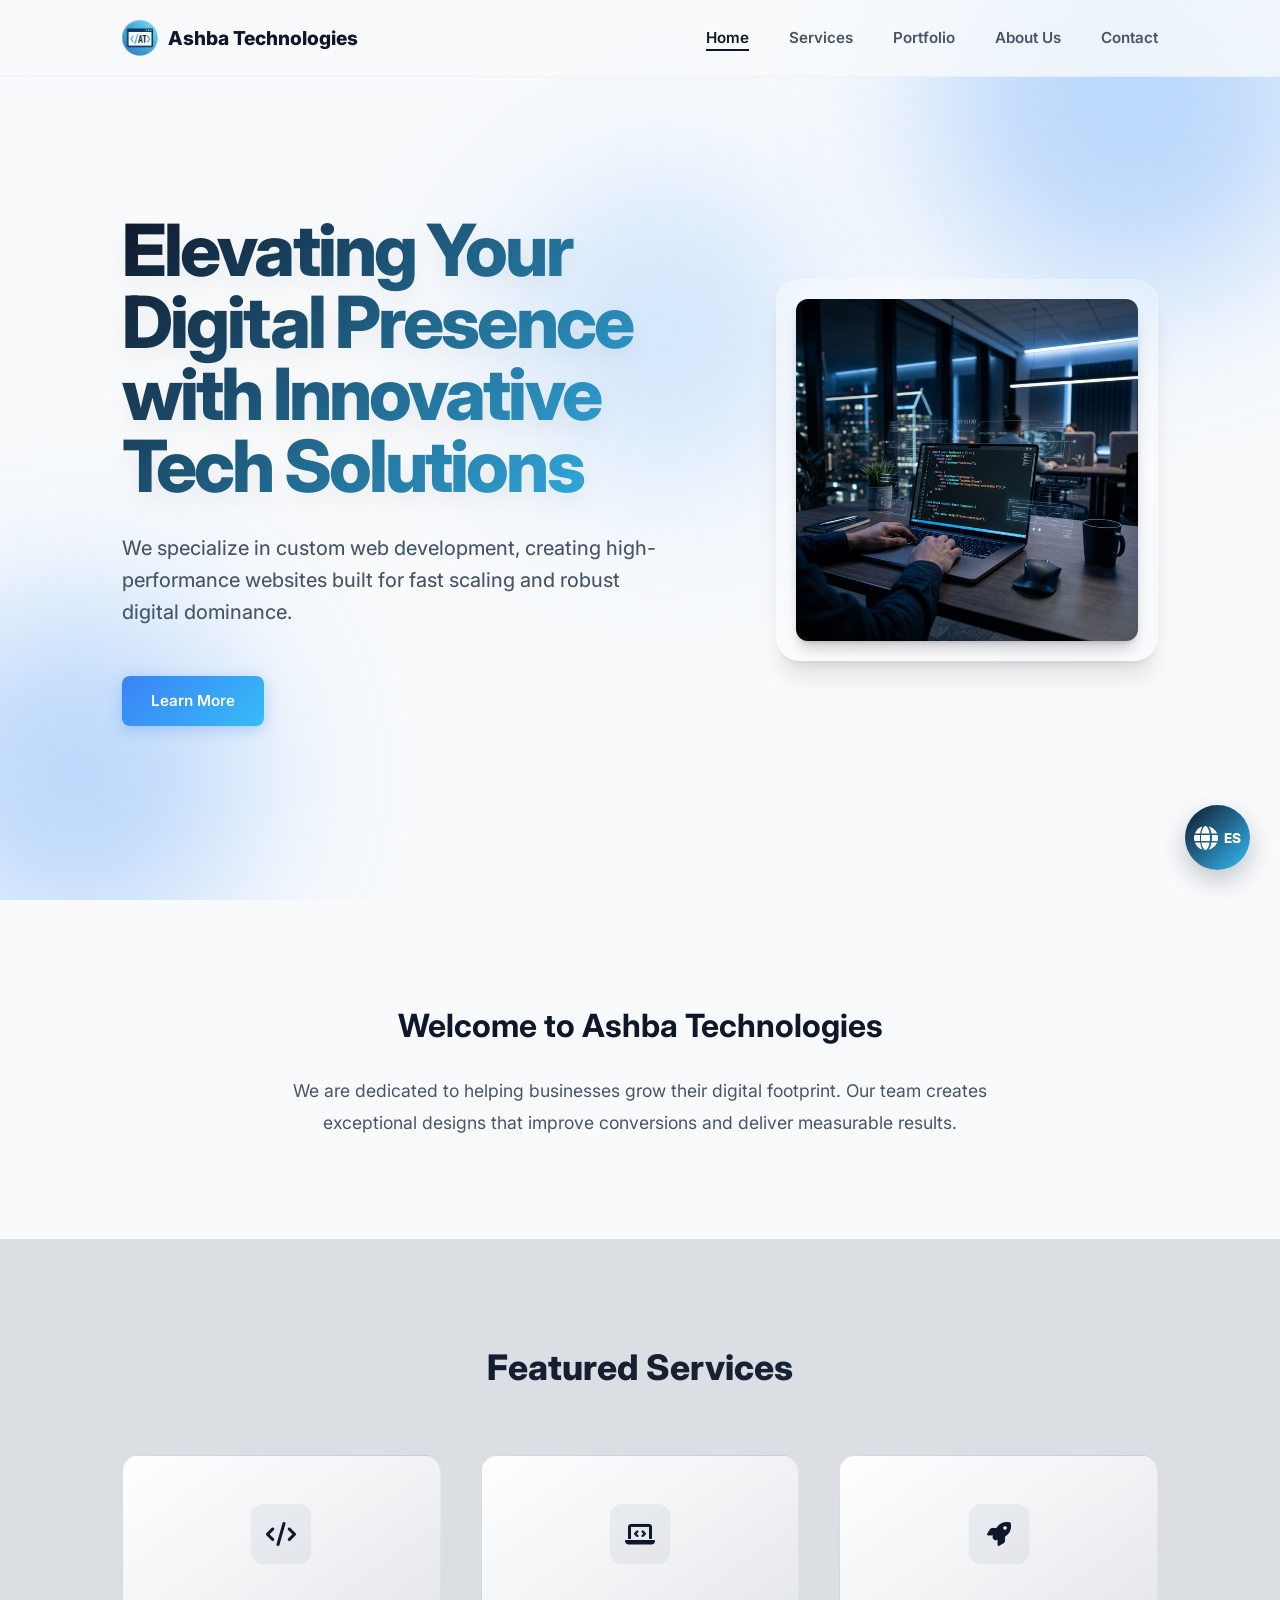
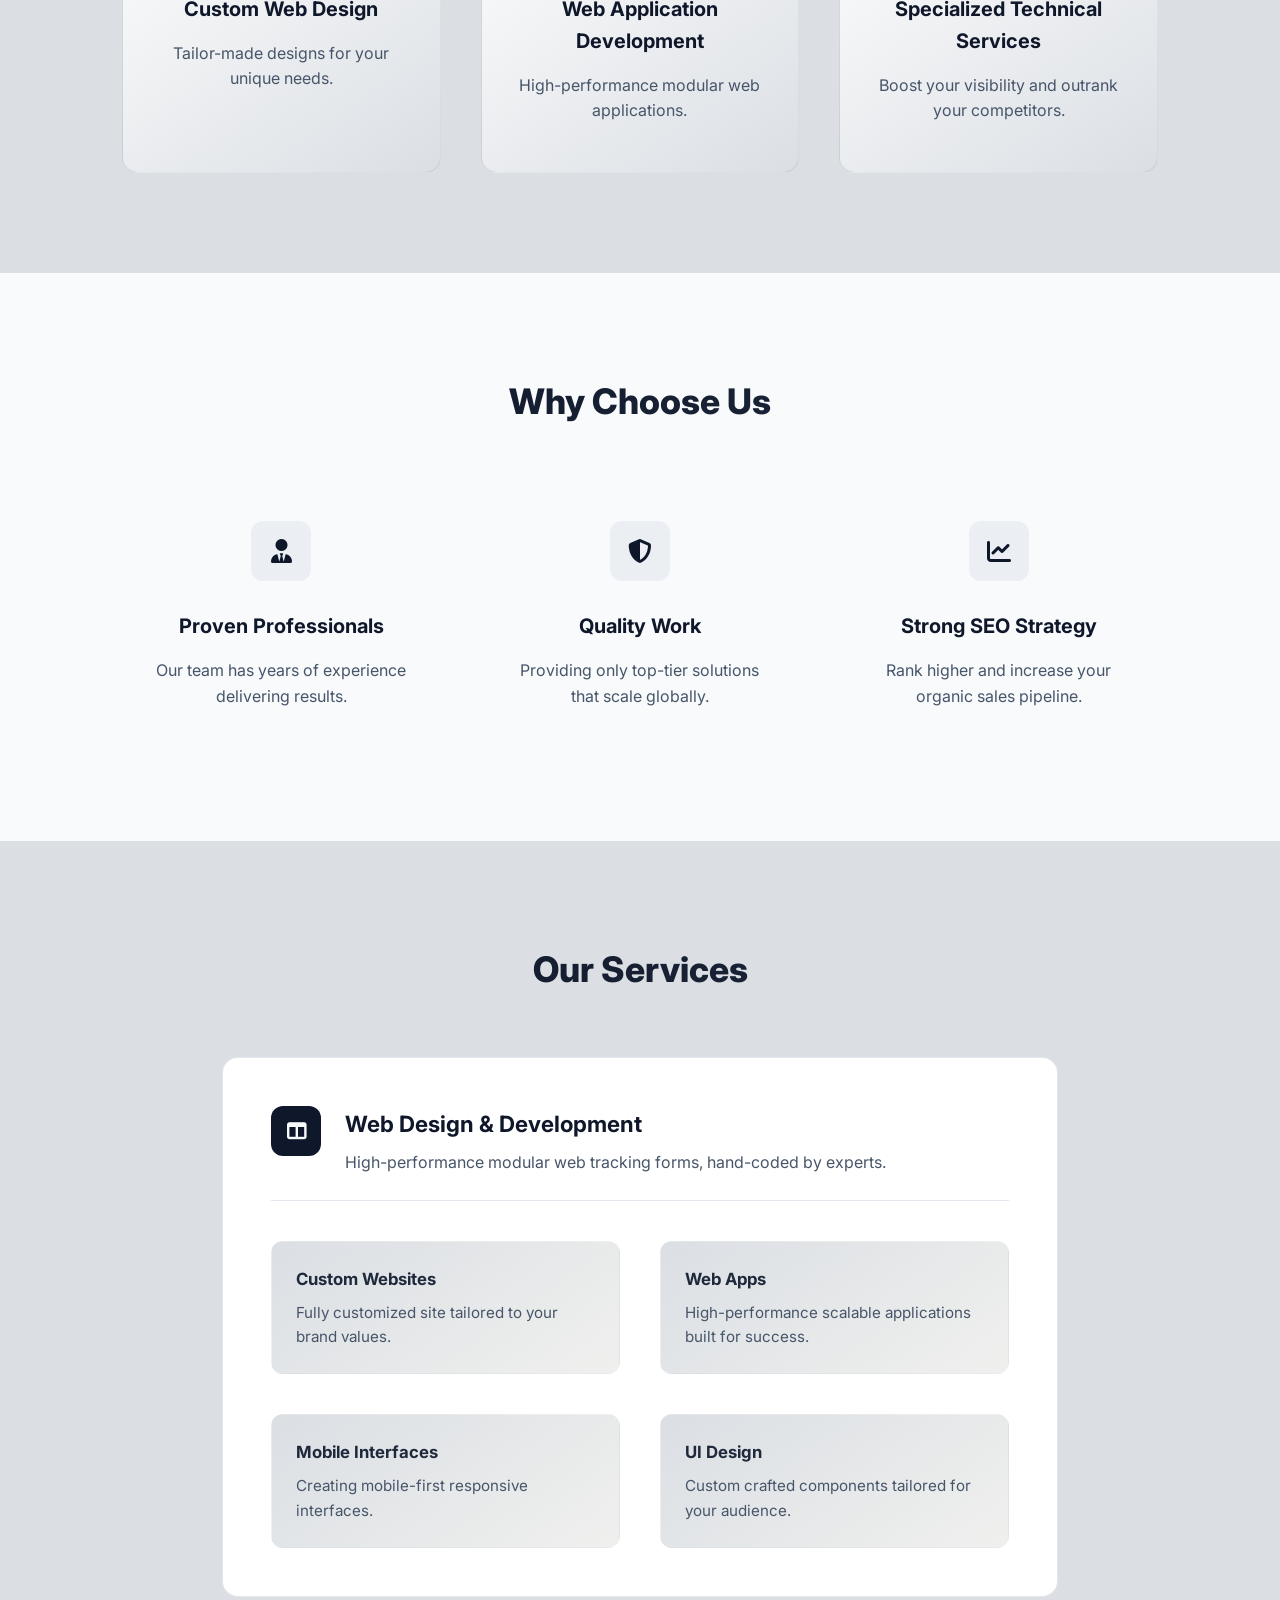
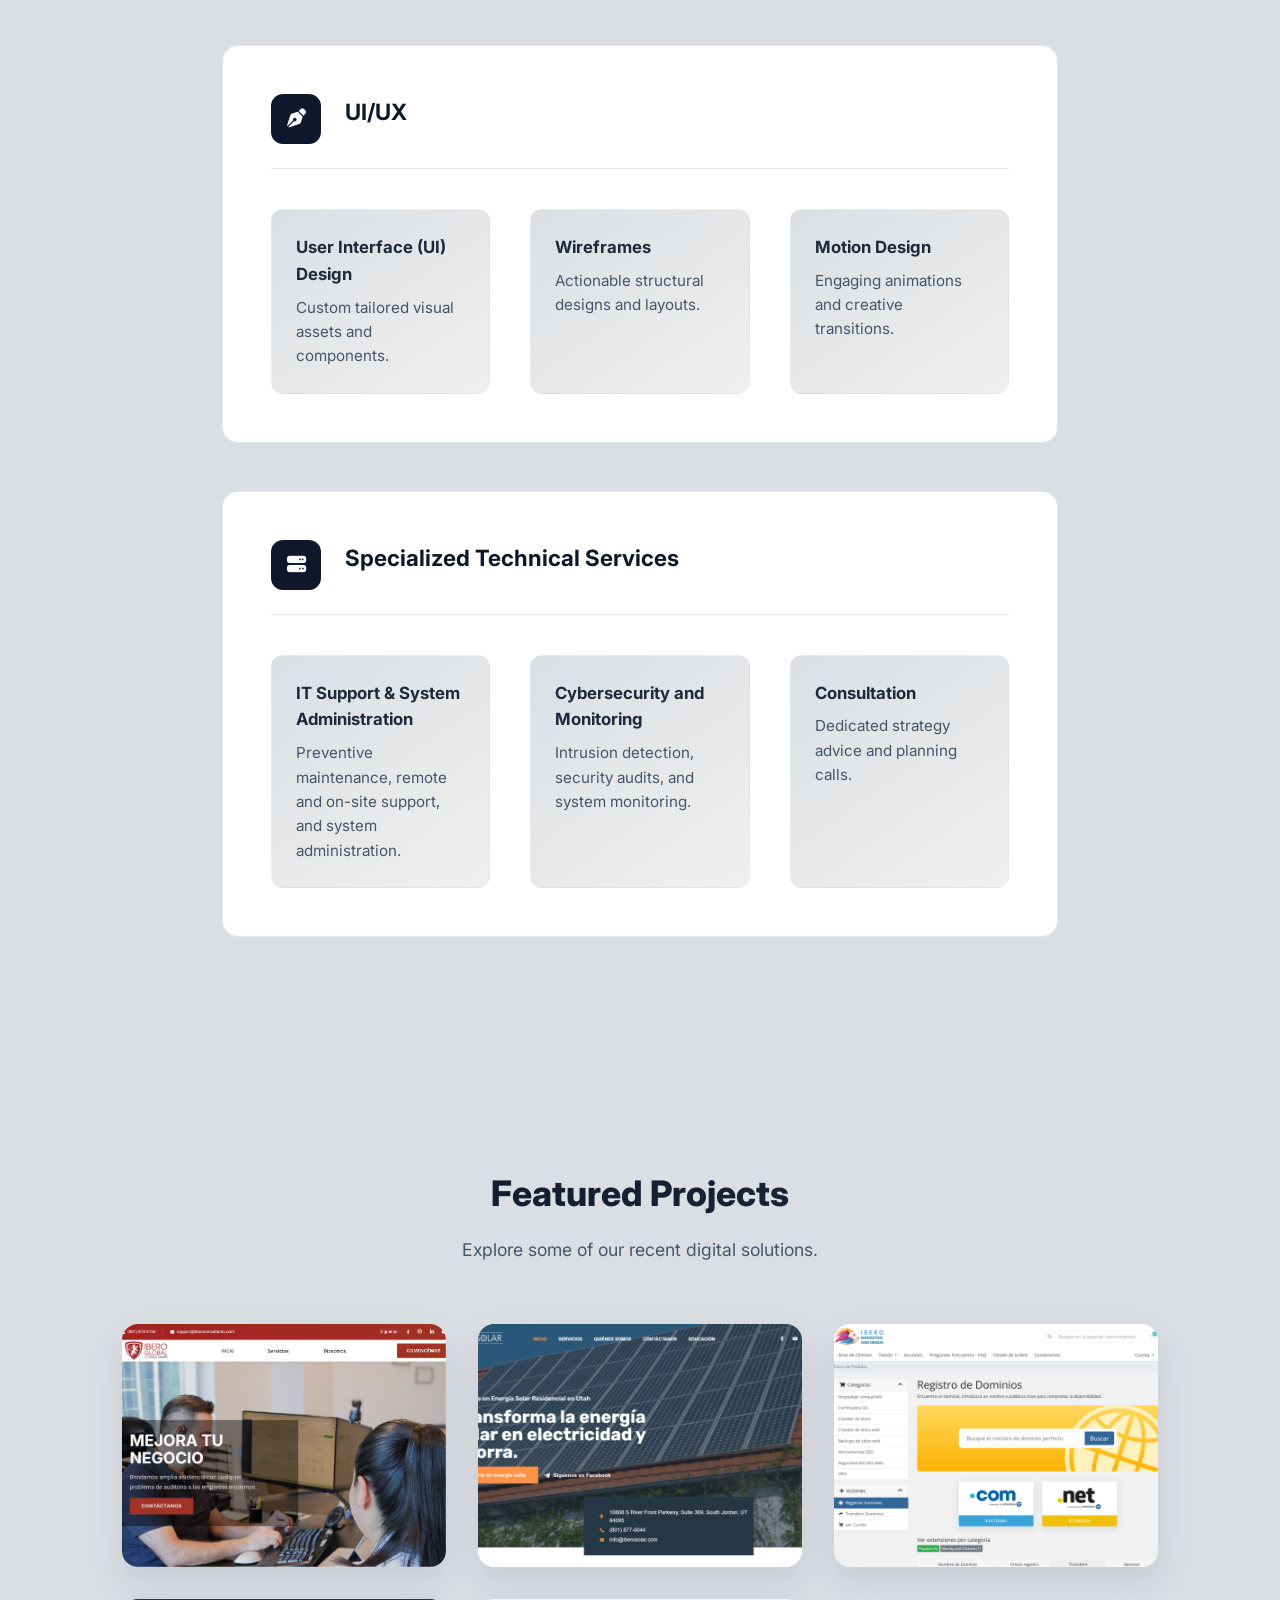
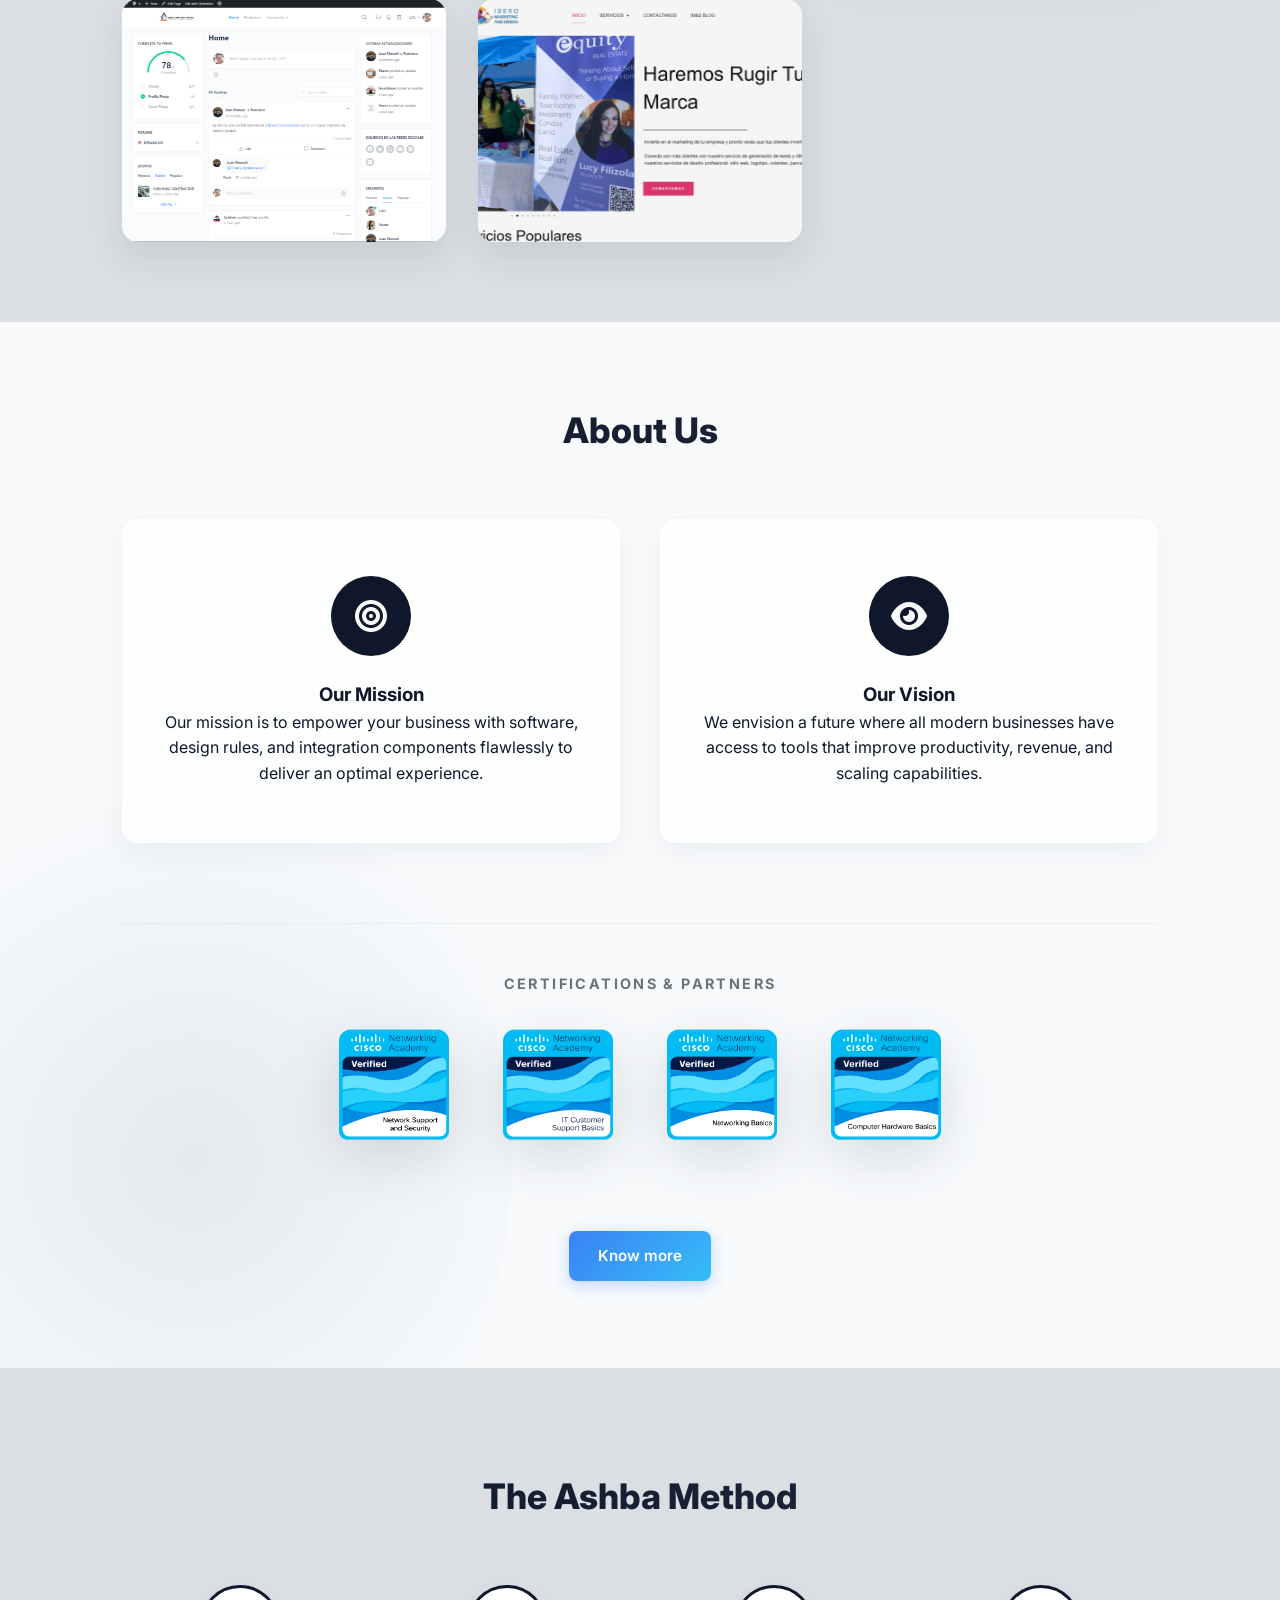
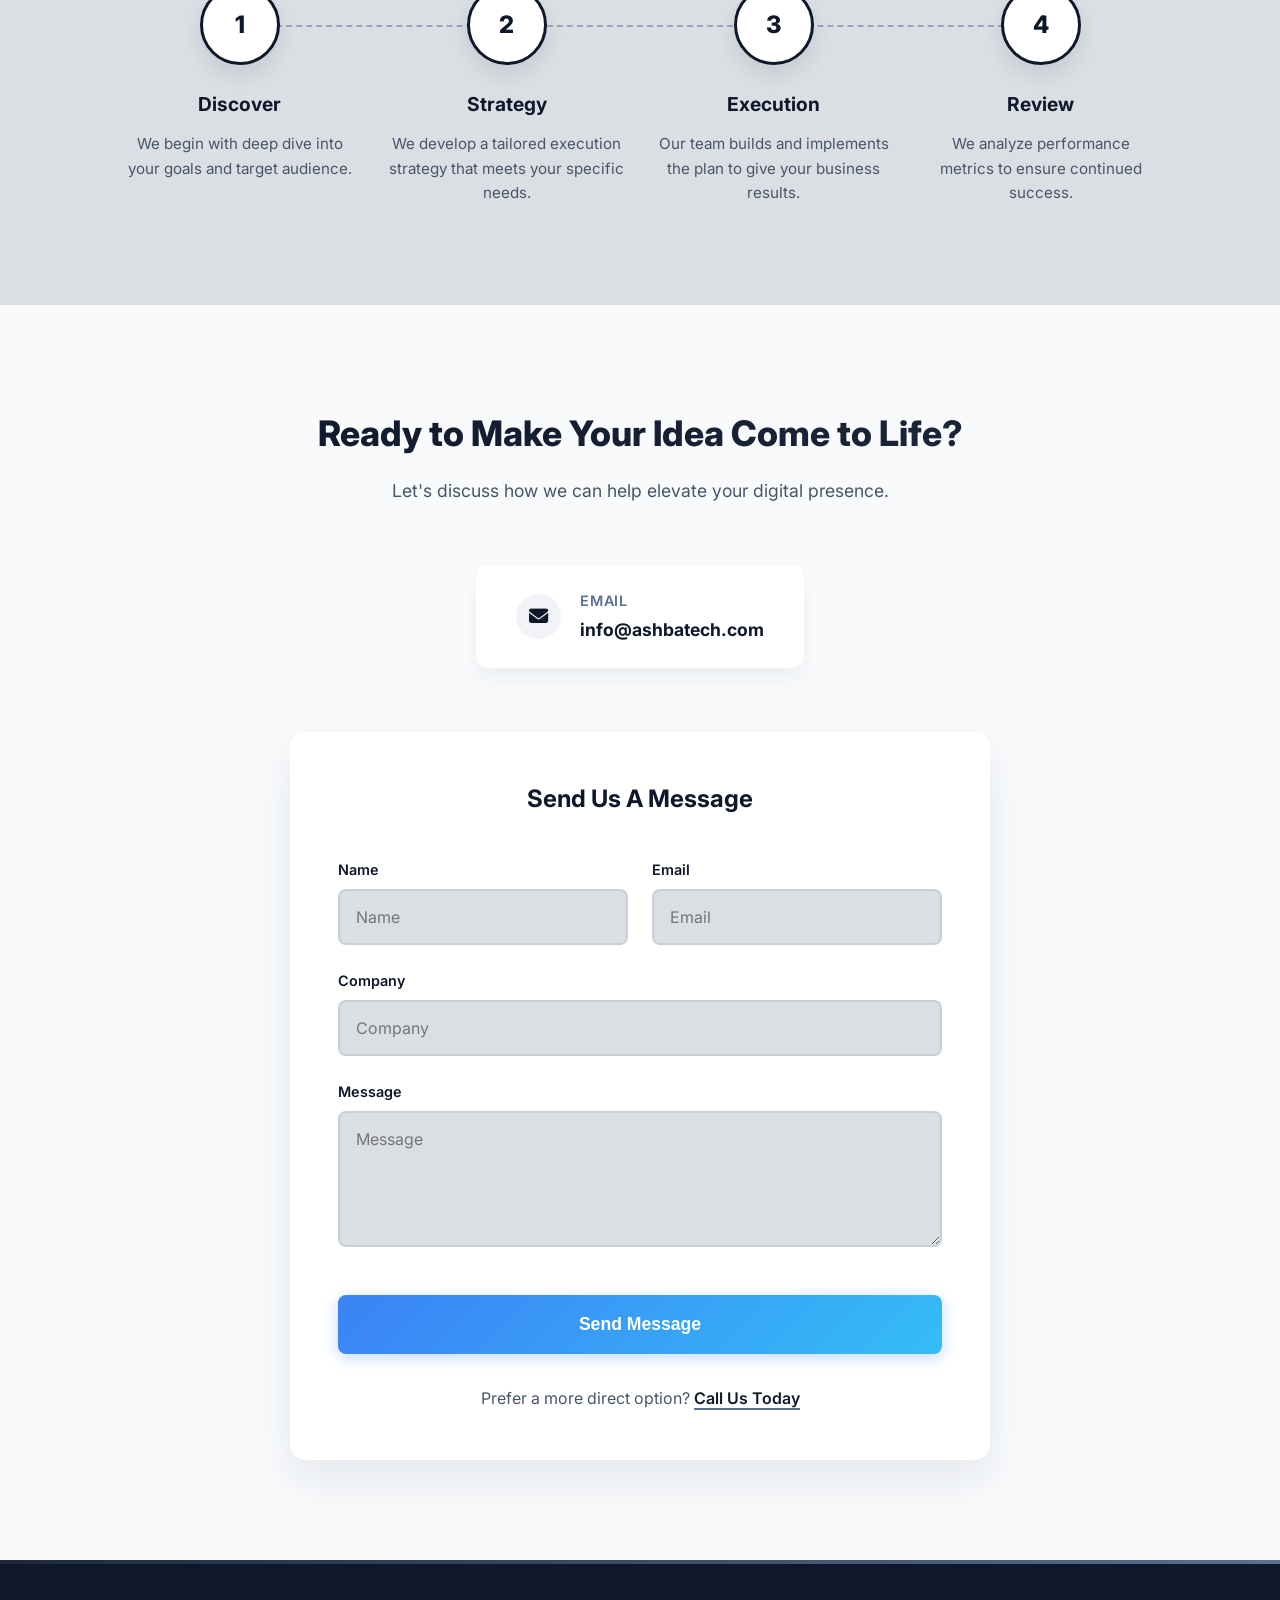
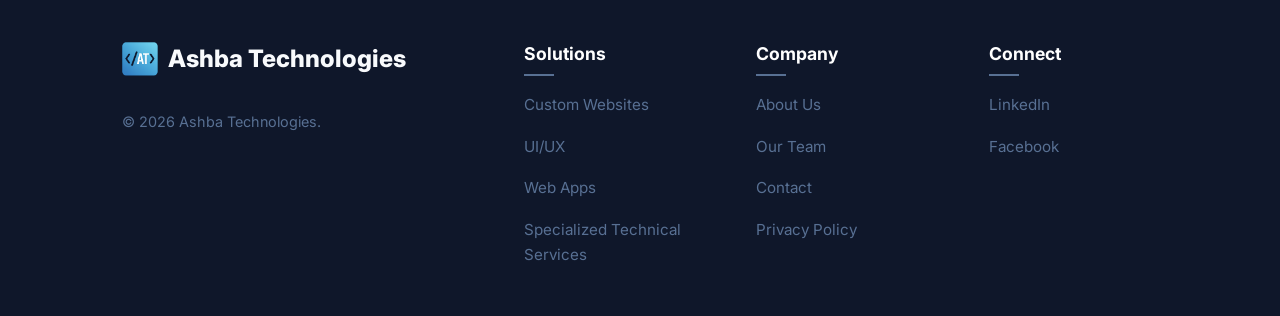
==== commit c8179db4: "feat: Replace Formspree with a self-hosted PHP script for contact form email handling and reCAPTCHA " ====
--- a/index.html
+++ b/index.html
@@ -400,7 +400,7 @@
             </div>
 
             <div class="form-wrapper">
-                <form id="contact-form" class="contact-form" action="https://formspree.io/f/info@ashbatech.com"
+                <form id="contact-form" class="contact-form" action="send-email.php"
                     method="POST">
                     <div class="form-header">
                         <h3 data-i18n="form_title">Send Us A Message</h3>
@@ -428,7 +428,7 @@
                             data-i18n-placeholder="form_label_message" required></textarea>
                     </div>
                     <div class="form-group">
-                        <div class="g-recaptcha" data-sitekey="6LebH4UsAAAAAGd3RWjga1Damq5l4ZlHY9-OnRwm"></div>
+                        <div class="g-recaptcha" data-sitekey="6LcyZ4csAAAAAHZTW7cNUedgBAOwf5CBJlvviHaA"></div>
                     </div>
                     <button type="submit" class="btn btn-primary submit-btn" data-i18n="btn_send">Send Message</button>
                     <div id="form-status"></div>
@@ -504,5 +504,6 @@
     <script src="js/translations.js"></script>
     <script src="js/script.js"></script>
 </body>
+<!-- End of Body - Rebuild trigger -->
 
 </html>
--- a/css/style.css
+++ b/css/style.css
@@ -2,7 +2,7 @@
 :root {
     --primary: #0F172A;
     --primary-light: #1E293B;
-    --secondary: #334155;
+    --secondary: #587093;
     --accent: #3b82f6;
     --accent-glow: rgba(59, 130, 246, 0.5);
     --bg-light: #F8FAFC;
@@ -1032,12 +1032,34 @@
         margin-top: 3rem;
     }
 
+    .badges-title {
+        margin-bottom: 2rem;
+    }
+
+    .badges-grid {
+        gap: 2.5rem;
+    }
+
+    .badge-item img {
+        height: 100px;
+    }
+
+    .badges-cta {
+        margin-top: 3rem;
+    }
+}
+
+@media (max-width: 480px) {
     .badges-grid {
         gap: 2rem;
     }
 
     .badge-item img {
-        height: 65px;
+        height: 85px;
+    }
+
+    .badges-cta {
+        margin-top: 2.5rem;
     }
 }
 
